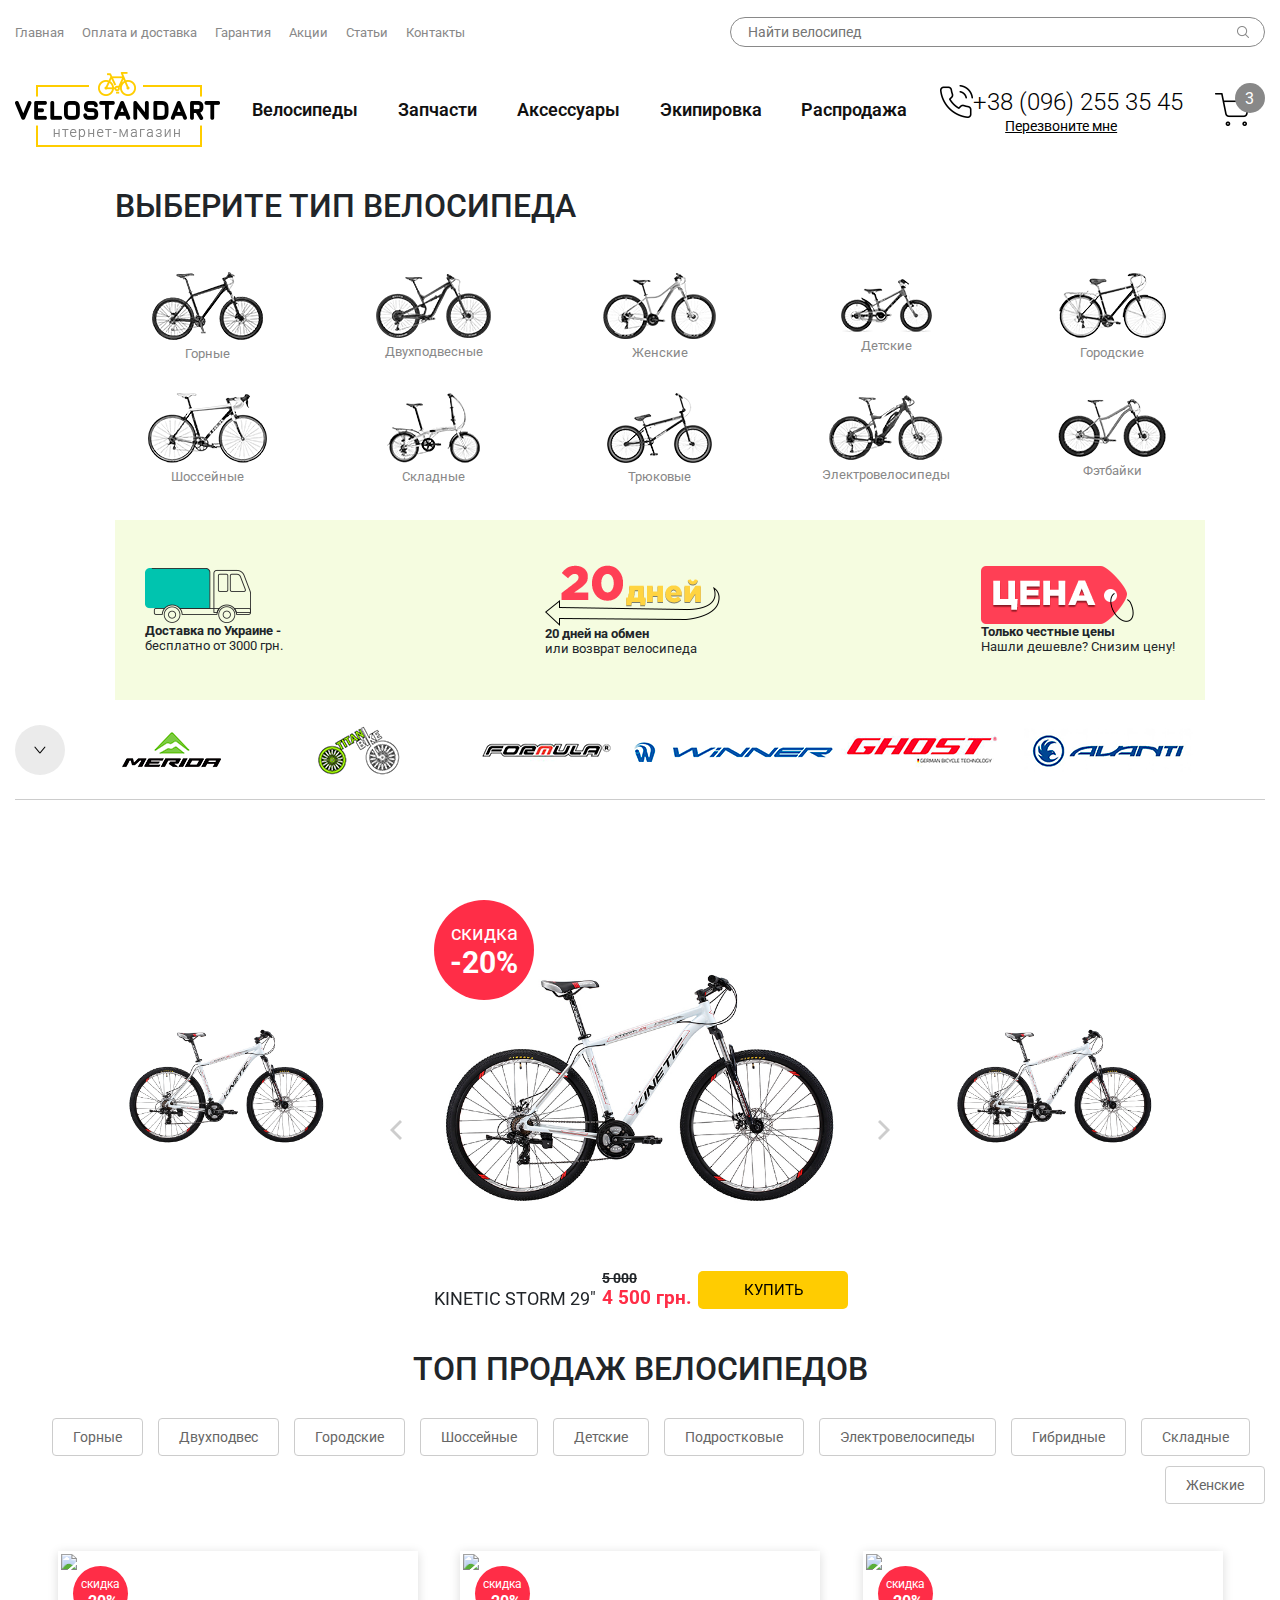
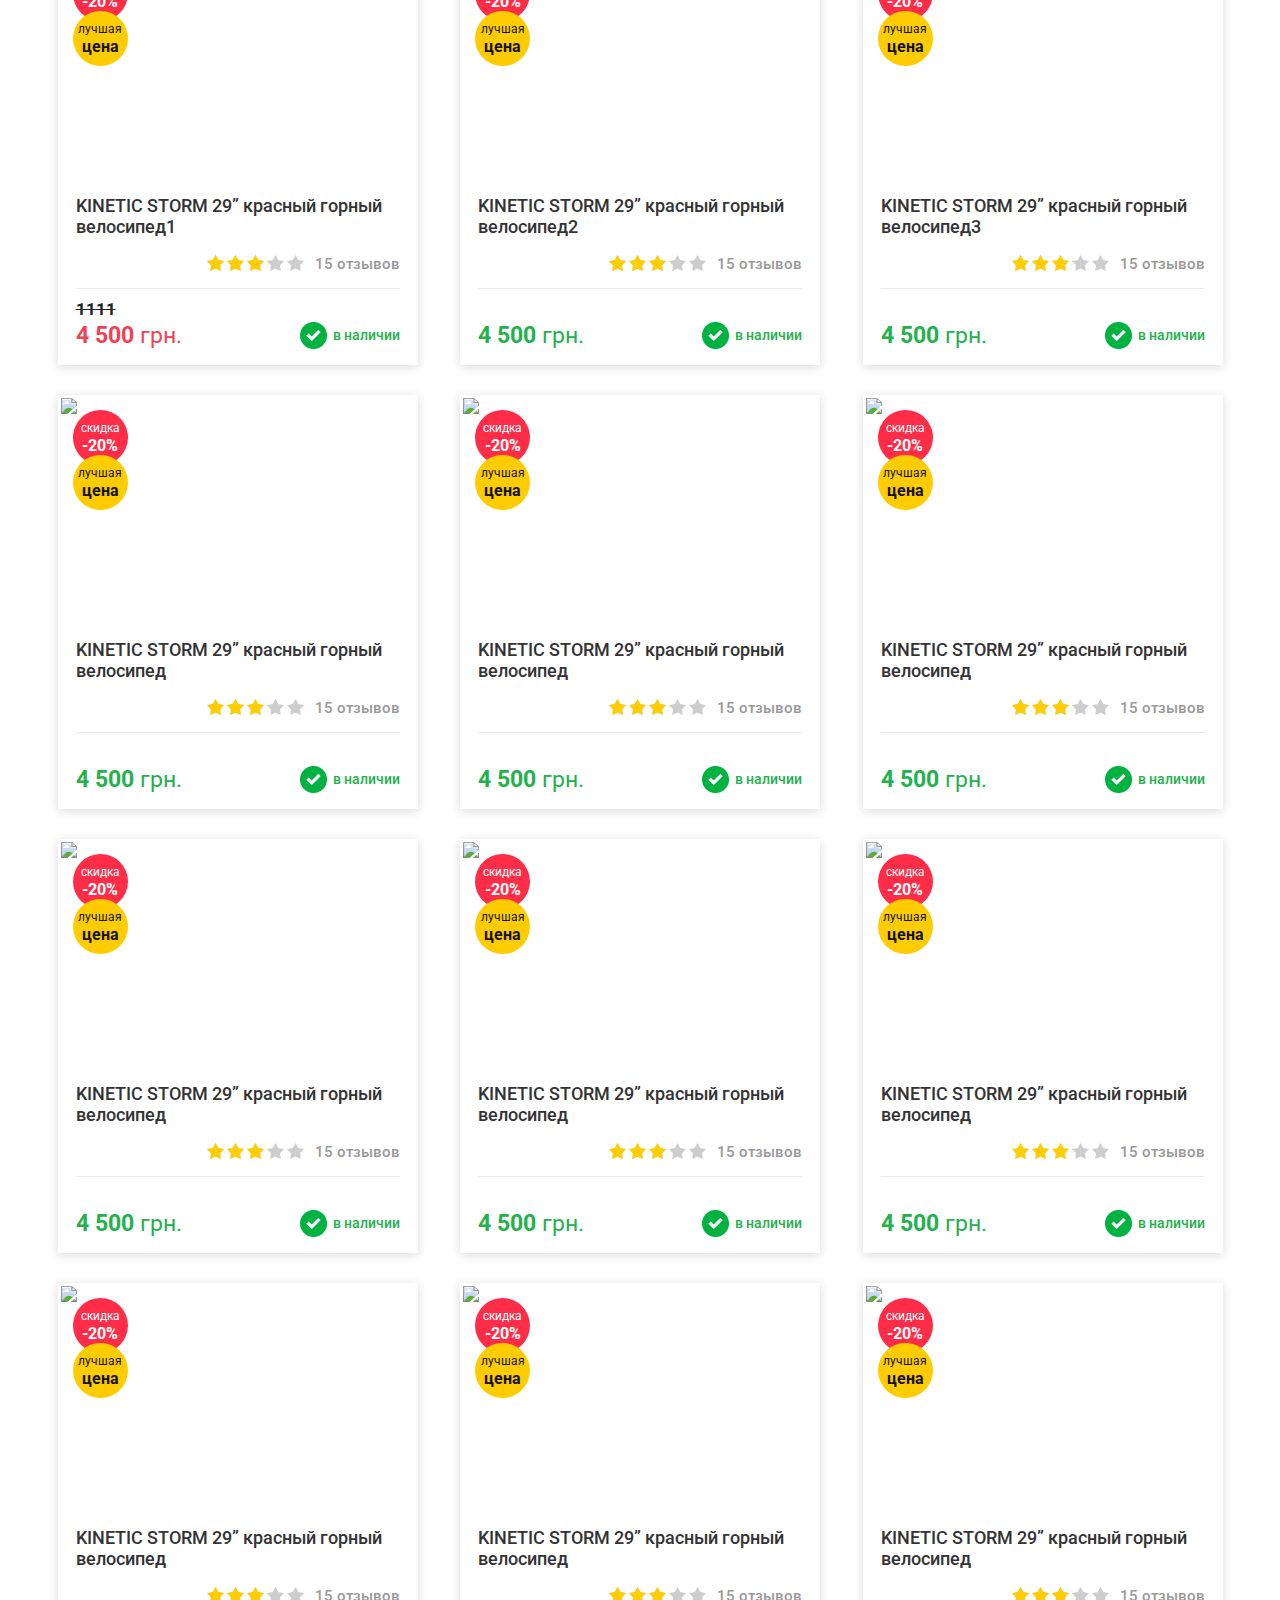
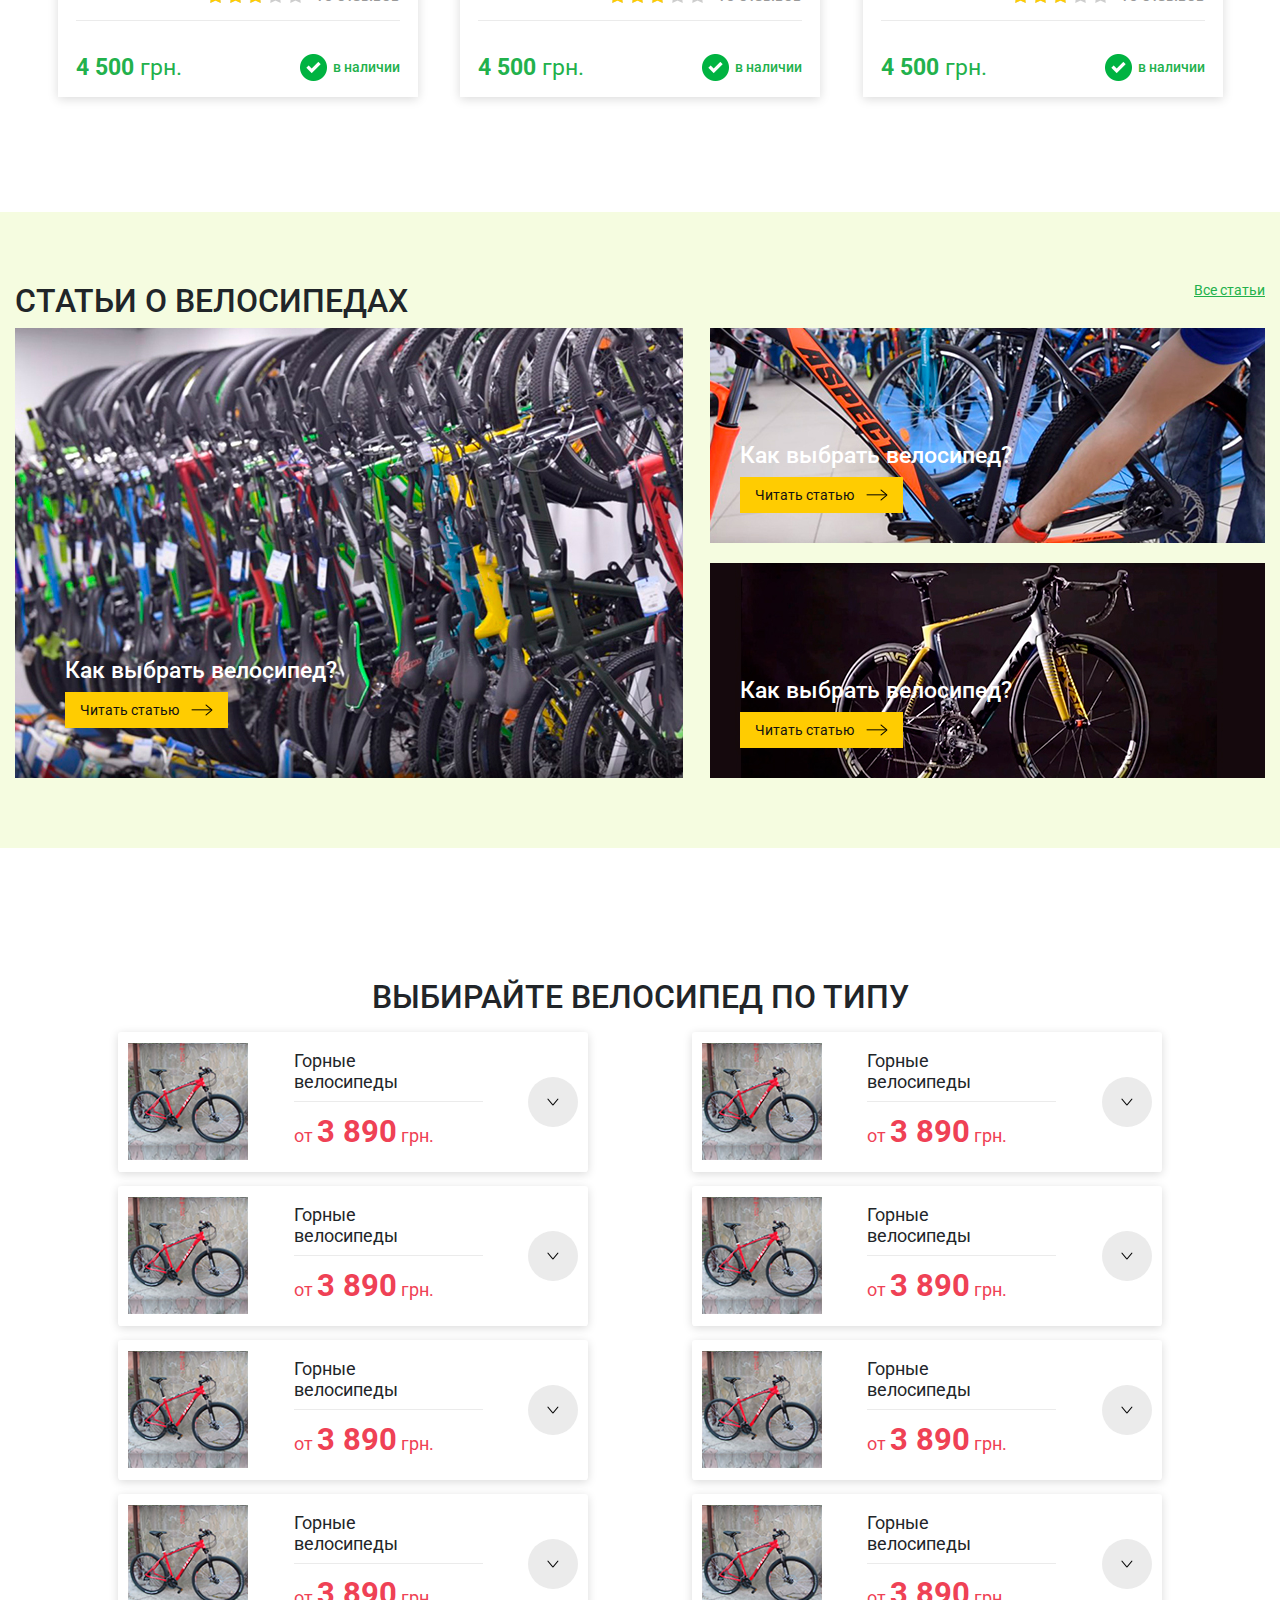
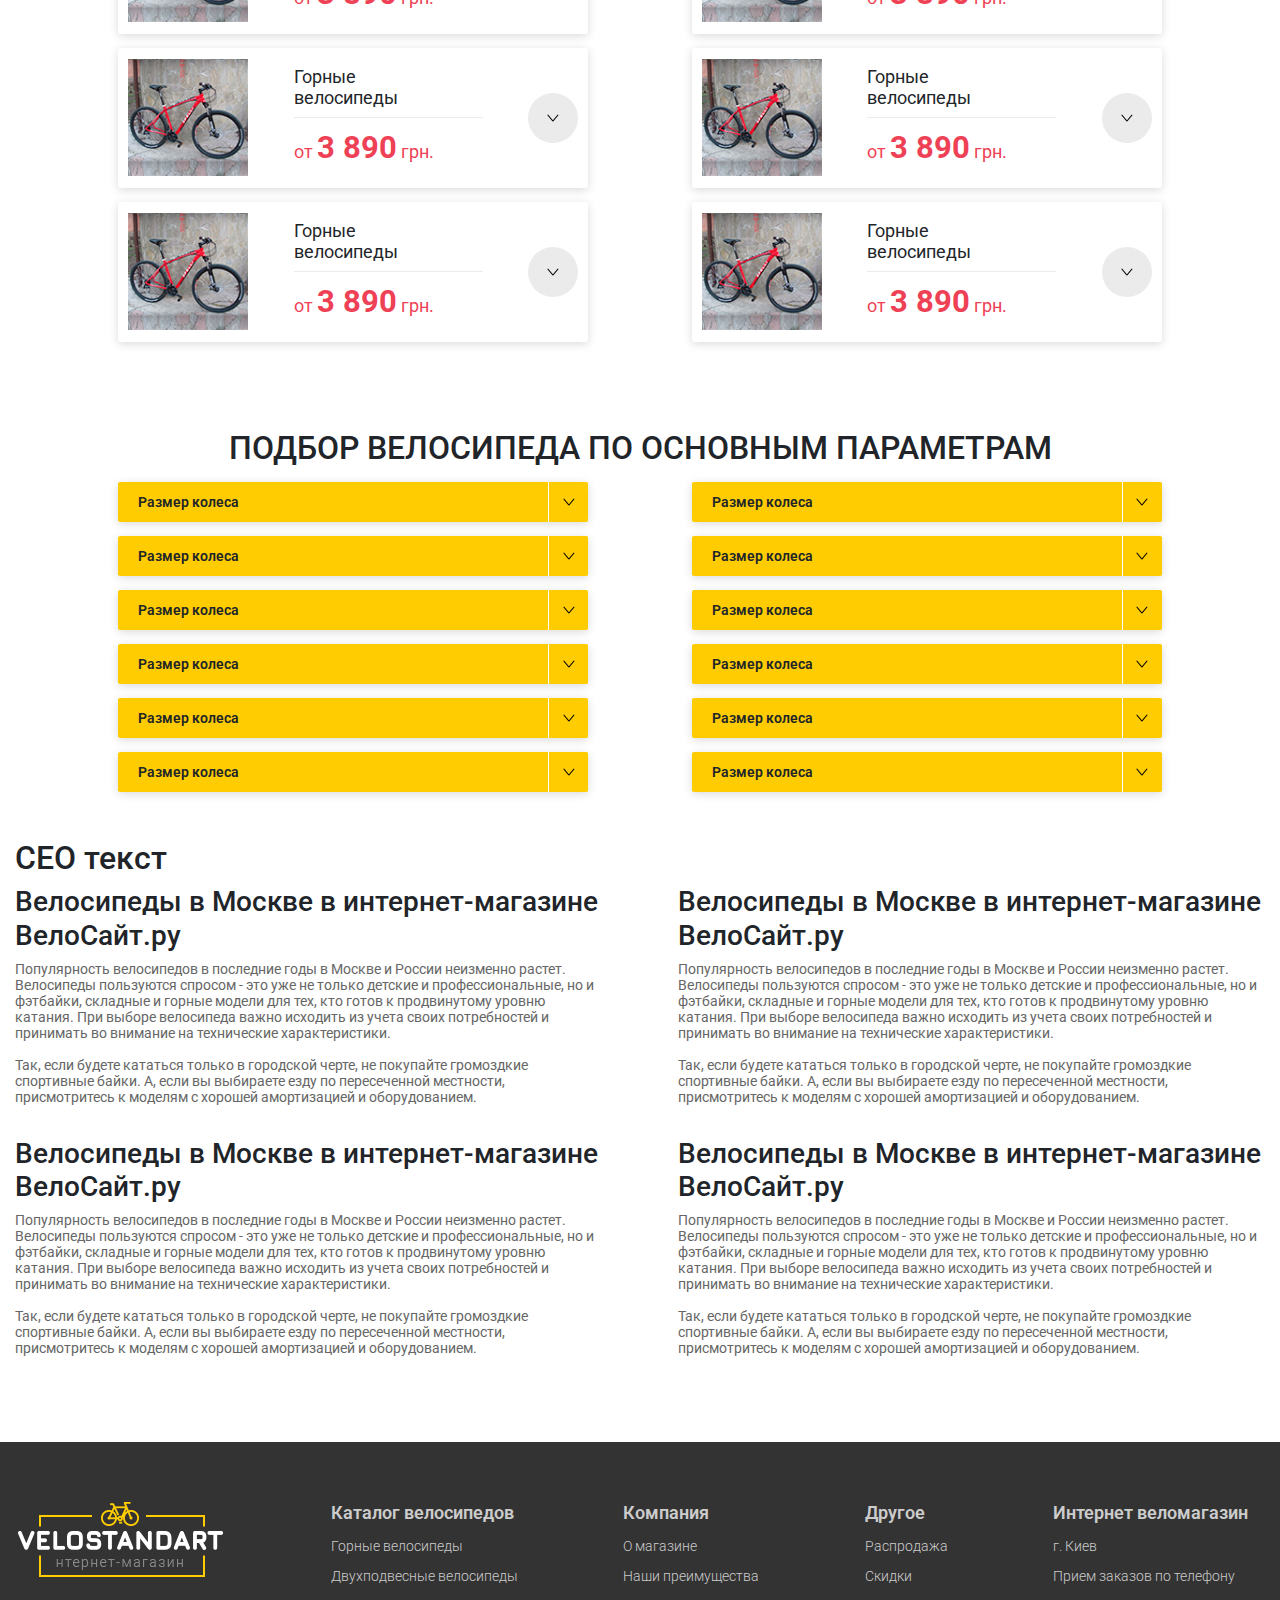
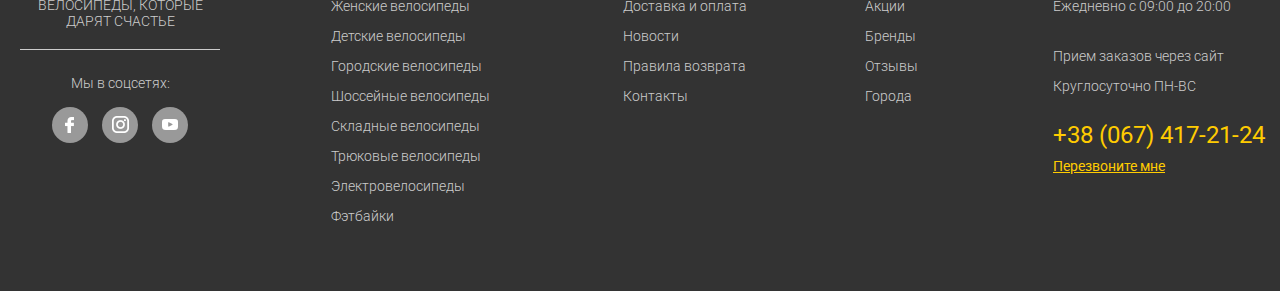
==== index.html @ 81bcb471 "initial commit" ====
<!DOCTYPE html>
<!--[if lt IE 7]>      <html class="no-js lt-ie9 lt-ie8 lt-ie7"> <![endif]-->
<!--[if IE 7]>         <html class="no-js lt-ie9 lt-ie8"> <![endif]-->
<!--[if IE 8]>         <html class="no-js lt-ie9"> <![endif]-->
<!--[if gt IE 8]><!-->
<html class="no-js">
<!--<![endif]-->

<head>
    <meta charset="utf-8">
    <meta http-equiv="X-UA-Compatible" content="IE=edge">
    <title></title>
    <meta name="description" content="">
    <meta name="viewport" content="width=device-width, initial-scale=1">

    <link rel="stylesheet" href="css/normalize.css">
    <link rel="stylesheet" href="css/slick.css">
    <link rel="stylesheet" href="css/bootstrap.css">
    <link rel="stylesheet" href="css/magnific-popup.css">
    <link rel="stylesheet" href="css/style.css">
    

</head>

<body>
    <!--[if lt IE 7]>
            <p class="browsehappy">You are using an <strong>outdated</strong> browser. Please <a href="#">upgrade your browser</a> to improve your experience.</p>
        <![endif]-->
    <header>
        <div class="container">
            <section class="top-header flex">
                <nav id="topNavigation">
                    <ul class="c-ul flex">
                        <li><a href="#">Главная</a></li>
                        <li><a href="#">Оплата и доставка</a></li>
                        <li><a href="#">Гарантия</a></li>
                        <li><a href="#">Акции</a></li>
                        <li><a href="#">Статьи</a></li>
                        <li><a href="#">Контакты</a></li>
                    </ul>
                </nav>
                <article class="search">
                    <form>
                        <label class="search-wrapper">
                            <input type="text" placeholder="Найти велосипед">
                            <input type="submit">
                        </label>
                    </form>
                </article>
            </section>
            <section class="main-header flex">
                <figure class="logo">
                    <a href="#"><img class="logo-image" src="img/logo.png"></a>
                </figure>
                <nav class="menu">
                    <ul class="c-ul flex">
                        <li class="sub-menu"><a href="#">Велосипеды</a>
                            <section class="choose-type-wrapper flex">
                                <div class="choose-item">
                                    <figure>
                                        <a href=""><img src="img/items/img1.png"></a>
    
                                    </figure>
                                    <figcaption><a href="">Горные</a></figcaption>
                                </div>
                                <div class="choose-item">
                                    <figure>
                                        <a href=""><img src="img/items/img2.png"></a>
                                    </figure>
                                    <figcaption><a href="">Двухподвесные</a></figcaption>
                                </div>
                                <div class="choose-item">
                                    <figure>
                                        <a href=""><img src="img/items/img3.png">
                                    </a></figure><a href="">
                                    </a><figcaption><a href=""></a><a href="">Женские</a></figcaption>
                                </div>
                                <div class="choose-item">
                                    <figure>
                                        <a href=""><img src="img/items/img4.png"></a>
                                    </figure>
                                    <figcaption><a href="">Детские</a></figcaption>
                                </div>
                                <div class="choose-item">
                                    <figure>
                                        <a href=""><img src="img/items/img5.png"></a>
                                    </figure>
                                    <figcaption><a href="">Городские</a></figcaption>
                                </div>
                                <div class="choose-item">
                                    <figure>
                                        <a href=""><img src="img/items/img6.png"></a>
                                    </figure>
                                    <figcaption><a href="">Шоссейные</a></figcaption>
                                </div>
                                <div class="choose-item">
                                    <figure>
                                        <a href=""><img src="img/items/img7.png"></a>
                                    </figure>
                                    <figcaption><a href="">Складные</a></figcaption>
                                </div>
                                <div class="choose-item">
                                    <figure>
                                        <a href=""><img src="img/items/img8.png"></a>
                                    </figure>
                                    <figcaption><a href="">Трюковые</a></figcaption>
                                </div>
                                <div class="choose-item">
                                    <figure>
                                        <a href=""><img src="img/items/img9.png"></a>
                                    </figure>
                                    <figcaption><a href="">Электровелосипеды</a></figcaption>
                                </div>
                                <div class="choose-item">
                                    <figure>
                                        <a href=""><img src="img/items/img10.png"></a>
                                    </figure>
                                    <figcaption><a href="">Фэтбайки</a></figcaption>
                                </div>
                            </section>
                        </li>
                        <li><a href="#">Запчасти</a></li>
                        <li><a href="#">Аксессуары</a></li>
                        <li><a href="#">Экипировка</a></li>
                        <li><a href="#">Распродажа</a></li>
                    </ul>
                </nav>
                <article class="phone">
                    <figure class="phone-icon flex">
                        <img src="img/phone.png">
                        <p>+38 (096) 255 35 45</p>
                    </figure>

                    <p><a href="#callback" class="open-popup-link">Перезвоните мне</a></p>
                </article>
                <article class="busket">
                    <figure class="basket-link">
                        <img src="img/busket.png">
                    </figure>
                    <figcaption class="basket-counter">3</figcaption>
                </article>
            </section>
        </div>
    </header>
    <main>
        <div class="container">
            <section class="velo-type flex">
                <figure><img class="main-img" src="img/mainImage.png"></figure>
                <article>
                    <section class="choose-type">
                        <h2>Выберите тип велосипеда</h2>
                        <section class="choose-type-wrapper flex">
                            <div class="choose-item">
                                <figure>
                                    <a href=""><img src="img/items/img1.png"></a>
                                </figure>
                                <figcaption><a href="">Горные</a></figcaption>
                            </div>
                            <div class="choose-item">
                                <figure>
                                    <a href=""><img src="img/items/img2.png"></a>
                                </figure>
                                <figcaption><a href="">Двухподвесные</a></figcaption>
                            </div>
                            <div class="choose-item">
                                <figure>
                                    <a href=""><img src="img/items/img3.png">
                                </figure>
                                <figcaption><a href="">Женские</a></figcaption>
                            </div>
                            <div class="choose-item">
                                <figure>
                                    <a href=""><img src="img/items/img4.png"></a>
                                </figure>
                                <figcaption><a href="">Детские</a></figcaption>
                            </div>
                            <div class="choose-item">
                                <figure>
                                    <a href=""><img src="img/items/img5.png"></a>
                                </figure>
                                <figcaption><a href="">Городские</a></figcaption>
                            </div>
                            <div class="choose-item">
                                <figure>
                                    <a href=""><img src="img/items/img6.png"></a>
                                </figure>
                                <figcaption><a href="">Шоссейные</a></figcaption>
                            </div>
                            <div class="choose-item">
                                <figure>
                                    <a href=""><img src="img/items/img7.png"></a>
                                </figure>
                                <figcaption><a href="">Складные</a></figcaption>
                            </div>
                            <div class="choose-item">
                                <figure>
                                    <a href=""><img src="img/items/img8.png"></a>
                                </figure>
                                <figcaption><a href="">Трюковые</a></figcaption>
                            </div>
                            <div class="choose-item">
                                <figure>
                                    <a href=""><img src="img/items/img9.png"></a>
                                </figure>
                                <figcaption><a href="">Электровелосипеды</a></figcaption>
                            </div>
                            <div class="choose-item">
                                <figure>
                                    <a href=""><img src="img/items/img10.png"></a>
                                </figure>
                                <figcaption><a href="">Фэтбайки</a></figcaption>
                            </div>
                        </section>
                    </section>
                    <section class="delivery flex">
                        <article class="delivery-item">
                            <figure><img src="img/delivery/delivery1.png"></figure>
                            <figcaption>
                                <p><b>Доставка по Украине -</b></p>
                                <p>бесплатно от 3000 грн.</p>
                            </figcaption>
                        </article>
                        <article class="delivery-item">
                            <figure><img src="img/delivery/delivery2.png"></figure>
                            <figcaption>
                                <p><b>20 дней на обмен</b></p>
                                <p>или возврат велосипеда</p>
                            </figcaption>
                        </article>
                        <article class="delivery-item">
                            <figure><img src="img/delivery/delivery3.png"></figure>
                            <figcaption>
                                <p><b>Только честные цены
                                    </b></p>
                                <p>Нашли дешевле? Снизим цену!</p>
                            </figcaption>
                        </article>
                    </section>
                </article>
            </section>
            <section class="brands flex">
                <button class="open-brand" id="openBrand"><img src="img/buttonArrow.png"></button>
                <figure><img src="img/brands/brand1.png"></figure>
                <figure><img src="img/brands/brand2.png"></figure>
                <figure><img src="img/brands/brand3.png"></figure>
                <figure><img src="img/brands/brand4.png"></figure>
                <figure><img src="img/brands/brand5.png"></figure>
                <figure><img src="img/brands/brand6.png"></figure>
                <figure><img src="img/brands/brand7.png"></figure>
                <figure><img src="img/brands/brand8.png"></figure>
                <figure><img src="img/brands/brand9.png"></figure>
                <figure><img src="img/brands/brand10.png"></figure>
            </section>
            <section class="carousel">
                <div id="carousel">
                    <div class="item">
                        <figure>
                            <img src="img/goods/good1.jpg">
                            <figcaption class="sale flex">
                                <p class="flex">скидка<br><b>-20%</b></p>
                            </figcaption>
                        </figure>
                        <artcile class="carousel-goods-description flex">
                            <section class="carousel-goods-name">
                                KINETIC STORM 29"
                            </section>
                            <section class="carousel-goods-price">
                                <p class="old"><b>5 000</b></p>
                                <p class="new"><b>4 500 грн.</b></p>
                                <p class="actual"></p>
                            </section>
                            <a href="" class="carousel-buy-button flex">
                                Купить
                            </a>
                        </artcile>
                    </div>
                    <div class="item">
                        <figure>
                            <img src="img/goods/good1.jpg">
                            <figcaption class="sale flex">
                                <p class="flex">скидка<br><b>-20%</b></p>
                            </figcaption>
                        </figure>
                        <artcile class="carousel-goods-description flex">
                            <section class="carousel-goods-name">
                                KINETIC STORM 29"
                            </section>
                            <section class="carousel-goods-price">
                                <p class="old"><b>5 000</b></p>
                                <p class="new"><b>4 500 грн.</b></p>
                                <p class="actual"></p>
                            </section>
                            <a href="" class="carousel-buy-button flex">
                                Купить
                            </a>
                        </artcile>
                    </div>
                    <div class="item">
                        <figure>
                            <img src="img/goods/good1.jpg">
                            <figcaption class="sale flex">
                                <p class="flex">скидка<br><b>-20%</b></p>
                            </figcaption>
                        </figure>
                        <artcile class="carousel-goods-description flex">
                            <section class="carousel-goods-name">
                                KINETIC STORM 29"
                            </section>
                            <section class="carousel-goods-price">
                                <p class="old"><b>5 000</b></p>
                                <p class="new"><b>4 500 грн.</b></p>
                                <p class="actual"></p>
                            </section>
                            <a href="" class="carousel-buy-button flex">
                                Купить
                            </a>
                        </artcile>
                    </div>
                    <div class="item">
                        <figure>
                            <img src="img/goods/good1.jpg">
                            <figcaption class="sale flex">
                                <p class="flex">скидка<br><b>-20%</b></p>
                            </figcaption>
                        </figure>
                        <artcile class="carousel-goods-description flex">
                            <section class="carousel-goods-name">
                                KINETIC STORM 29"
                            </section>
                            <section class="carousel-goods-price">
                                <p class="old"><b>5 000</b></p>
                                <p class="new"><b>4 500 грн.</b></p>
                                <p class="actual"></p>
                            </section>
                            <a href="" class="carousel-buy-button flex">
                                Купить
                            </a>
                        </artcile>
                    </div>
                </div>
            </section>
            <section class="catalog">
                <h2 class="headline">Топ продаж велосипедов</h2>
                <section class="tags">
                    <a href="" class="tag">Горные</a>
                    <a href="" class="tag">Двухподвес</a>
                    <a href="" class="tag">Городские</a>
                    <a href="" class="tag">Шоссейные</a>
                    <a href="" class="tag">Детские</a>
                    <a href="" class="tag">Подростковые</a>
                    <a href="" class="tag">Электровелосипеды</a>
                    <a href="" class="tag">Гибридные</a>
                    <a href="" class="tag">Складные </a>
                    <a href="" class="tag">Женские</a>
                </section>
                <section class="catalog slide-catalog">
                    <div class="item_element">
                        <div class="catalog-elem">
                            <figure>
                                <a href=""> <img src="img/goods/catalog-item.jpg"></a>
                                <section class="sales-section">
                                    <figcaption class="sale flex">
                                        <p class="flex">скидка<br><b>-20%</b></p>
                                    </figcaption>
                                    <figcaption class="sale best-price flex">
                                        <p class="flex">лучшая
                                            <br><b>цена</b></p>
                                    </figcaption>
                                </section>
                            </figure>
                            <div class="elem-text">
                                <div class="name">
                                    <div>KINETIC STORM 29” красный
                                        горный велосипед1</b></div>
                                </div>
                                <article class="reviews flex">
                                    <section class="rates">
                                        <section class="stars" style="width:63%"></section>
                                    </section>
                                    <section class="review">15 отзывов</section>
                                </article>
                                <artcile class="prices flex">
                                    <section class="price">
                                        <section class="old">1111</section>
                                        <section class="new"><b>4 500</b> грн.</section>
                                    </section>
                                    <section class="condition flex"><img src="img/yes.png">в наличии</section>
                                </artcile>
                                <section class="buy-button-container"> <a href="#buyPopup" class="buy-button">Купить</a>
                                </section>
                                <div class="elem-dis">
                                    <div class="elem-row">
                                        <p><b>Размер колеса</b></p>
                                        <p> 29”</p>
                                    </div>
                                    <div class="elem-row">
                                        <p><b>Материал рамы</b></p>
                                        <p> Алюминий</p>
                                    </div>
                                    <div class="elem-row">
                                        <p><b>Бренд</b></p>
                                        <p> Ghost</p>
                                    </div>
                                </div>
                            </div>
                        </div>
                    </div>
                    <div class="item_element">
                        <div class="catalog-elem">
                            <figure>
                                <a href=""> <img src="img/goods/catalog-item.jpg"></a>
                                <section class="sales-section">
                                    <figcaption class="sale flex">
                                        <p class="flex">скидка<br><b>-20%</b></p>
                                    </figcaption>
                                    <figcaption class="sale best-price flex">
                                        <p class="flex">лучшая
                                            <br><b>цена</b></p>
                                    </figcaption>
                                </section>
                            </figure>
                            <div class="elem-text">
                                <div class="name">
                                    <div>KINETIC STORM 29” красный
                                        горный велосипед2</b></div>
                                </div>
                                <article class="reviews flex">
                                    <section class="rates">
                                        <section class="stars" style="width:63%"></section>
                                    </section>
                                    <section class="review">15 отзывов</section>
                                </article>
                                <artcile class="prices flex">
                                    <section class="price">
                                        <section class="actual"><b>4 500</b> грн.</section>
                                    </section>
                                    <section class="condition flex"><img src="img/yes.png">в наличии</section>
                                </artcile>
                                <section class="buy-button-container"> <a href="#buyPopup" class="buy-button">Купить</a>
                                </section>
                                <div class="elem-dis">
                                    <div class="elem-row">
                                        <p><b>Размер колеса</b></p>
                                        <p> 29”</p>
                                    </div>
                                    <div class="elem-row">
                                        <p><b>Материал рамы</b></p>
                                        <p> Алюминий</p>
                                    </div>
                                    <div class="elem-row">
                                        <p><b>Бренд</b></p>
                                        <p> Ghost</p>
                                    </div>
                                </div>
                            </div>
                        </div>
                    </div>
                    <div class="item_element">
                        <div class="catalog-elem">
                            <figure>
                                <a href=""> <img src="img/goods/catalog-item.jpg"></a>
                                <section class="sales-section">
                                    <figcaption class="sale flex">
                                        <p class="flex">скидка<br><b>-20%</b></p>
                                    </figcaption>
                                    <figcaption class="sale best-price flex">
                                        <p class="flex">лучшая
                                            <br><b>цена</b></p>
                                    </figcaption>
                                </section>
                            </figure>
                            <div class="elem-text">
                                <div class="name">
                                    <div>KINETIC STORM 29” красный
                                        горный велосипед3</b></div>
                                </div>
                                <article class="reviews flex">
                                    <section class="rates">
                                        <section class="stars" style="width:63%"></section>
                                    </section>
                                    <section class="review">15 отзывов</section>
                                </article>
                                <artcile class="prices flex">
                                    <section class="price">
                                        <section class="actual"><b>4 500</b> грн.</section>
                                    </section>
                                    <section class="condition flex"><img src="img/yes.png">в наличии</section>
                                </artcile>
                                <section class="buy-button-container"> <a href="#buyPopup" class="buy-button">Купить</a>
                                </section>
                                <div class="elem-dis">
                                    <div class="elem-row">
                                        <p><b>Размер колеса</b></p>
                                        <p> 29”</p>
                                    </div>
                                    <div class="elem-row">
                                        <p><b>Материал рамы</b></p>
                                        <p> Алюминий</p>
                                    </div>
                                    <div class="elem-row">
                                        <p><b>Бренд</b></p>
                                        <p> Ghost</p>
                                    </div>
                                </div>
                            </div>
                        </div>
                    </div>
                    <div class="item_element">
                        <div class="catalog-elem">
                            <figure>
                                <a href=""> <img src="img/goods/catalog-item.jpg"></a>
                                <section class="sales-section">
                                    <figcaption class="sale flex">
                                        <p class="flex">скидка<br><b>-20%</b></p>
                                    </figcaption>
                                    <figcaption class="sale best-price flex">
                                        <p class="flex">лучшая
                                            <br><b>цена</b></p>
                                    </figcaption>
                                </section>
                            </figure>
                            <div class="elem-text">
                                <div class="name">
                                    <div>KINETIC STORM 29” красный
                                        горный велосипед</b></div>
                                </div>
                                <article class="reviews flex">
                                    <section class="rates">
                                        <section class="stars" style="width:63%"></section>
                                    </section>
                                    <section class="review">15 отзывов</section>
                                </article>
                                <artcile class="prices flex">
                                    <section class="price">
                                        <section class="actual"><b>4 500</b> грн.</section>
                                    </section>
                                    <section class="condition flex"><img src="img/yes.png">в наличии</section>
                                </artcile>
                                <section class="buy-button-container"> <a href="#buyPopup" class="buy-button">Купить</a>
                                </section>
                                <div class="elem-dis">
                                    <div class="elem-row">
                                        <p><b>Размер колеса</b></p>
                                        <p> 29”</p>
                                    </div>
                                    <div class="elem-row">
                                        <p><b>Материал рамы</b></p>
                                        <p> Алюминий</p>
                                    </div>
                                    <div class="elem-row">
                                        <p><b>Бренд</b></p>
                                        <p> Ghost</p>
                                    </div>
                                </div>
                            </div>
                        </div>
                    </div>
                    <div class="item_element">
                        <div class="catalog-elem">
                            <figure>
                                <a href=""> <img src="img/goods/catalog-item.jpg"></a>
                                <section class="sales-section">
                                    <figcaption class="sale flex">
                                        <p class="flex">скидка<br><b>-20%</b></p>
                                    </figcaption>
                                    <figcaption class="sale best-price flex">
                                        <p class="flex">лучшая
                                            <br><b>цена</b></p>
                                    </figcaption>
                                </section>
                            </figure>
                            <div class="elem-text">
                                <div class="name">
                                    <div>KINETIC STORM 29” красный
                                        горный велосипед</b></div>
                                </div>
                                <article class="reviews flex">
                                    <section class="rates">
                                        <section class="stars" style="width:63%"></section>
                                    </section>
                                    <section class="review">15 отзывов</section>
                                </article>
                                <artcile class="prices flex">
                                    <section class="price">
                                        <section class="actual"><b>4 500</b> грн.</section>
                                    </section>
                                    <section class="condition flex"><img src="img/yes.png">в наличии</section>
                                </artcile>
                                <section class="buy-button-container"> <a href="#buyPopup" class="buy-button">Купить</a>
                                </section>
                                <div class="elem-dis">
                                    <div class="elem-row">
                                        <p><b>Размер колеса</b></p>
                                        <p> 29”</p>
                                    </div>
                                    <div class="elem-row">
                                        <p><b>Материал рамы</b></p>
                                        <p> Алюминий</p>
                                    </div>
                                    <div class="elem-row">
                                        <p><b>Бренд</b></p>
                                        <p> Ghost</p>
                                    </div>
                                </div>
                            </div>
                        </div>
                    </div>
                    <div class="item_element">
                        <div class="catalog-elem">
                            <figure>
                                <a href=""> <img src="img/goods/catalog-item.jpg"></a>
                                <section class="sales-section">
                                    <figcaption class="sale flex">
                                        <p class="flex">скидка<br><b>-20%</b></p>
                                    </figcaption>
                                    <figcaption class="sale best-price flex">
                                        <p class="flex">лучшая
                                            <br><b>цена</b></p>
                                    </figcaption>
                                </section>
                            </figure>
                            <div class="elem-text">
                                <div class="name">
                                    <div>KINETIC STORM 29” красный
                                        горный велосипед</b></div>
                                </div>
                                <article class="reviews flex">
                                    <section class="rates">
                                        <section class="stars" style="width:63%"></section>
                                    </section>
                                    <section class="review">15 отзывов</section>
                                </article>
                                <artcile class="prices flex">
                                    <section class="price">
                                        <section class="actual"><b>4 500</b> грн.</section>
                                    </section>
                                    <section class="condition flex"><img src="img/yes.png">в наличии</section>
                                </artcile>
                                <section class="buy-button-container"> <a href="#buyPopup" class="buy-button">Купить</a>
                                </section>
                                <div class="elem-dis">
                                    <div class="elem-row">
                                        <p><b>Размер колеса</b></p>
                                        <p> 29”</p>
                                    </div>
                                    <div class="elem-row">
                                        <p><b>Материал рамы</b></p>
                                        <p> Алюминий</p>
                                    </div>
                                    <div class="elem-row">
                                        <p><b>Бренд</b></p>
                                        <p> Ghost</p>
                                    </div>
                                </div>
                            </div>
                        </div>
                    </div>
                    <div class="item_element">
                        <div class="catalog-elem">
                            <figure>
                                <a href=""> <img src="img/goods/catalog-item.jpg"></a>
                                <section class="sales-section">
                                    <figcaption class="sale flex">
                                        <p class="flex">скидка<br><b>-20%</b></p>
                                    </figcaption>
                                    <figcaption class="sale best-price flex">
                                        <p class="flex">лучшая
                                            <br><b>цена</b></p>
                                    </figcaption>
                                </section>
                            </figure>
                            <div class="elem-text">
                                <div class="name">
                                    <div>KINETIC STORM 29” красный
                                        горный велосипед</b></div>
                                </div>
                                <article class="reviews flex">
                                    <section class="rates">
                                        <section class="stars" style="width:63%"></section>
                                    </section>
                                    <section class="review">15 отзывов</section>
                                </article>
                                <artcile class="prices flex">
                                    <section class="price">
                                        <section class="actual"><b>4 500</b> грн.</section>
                                    </section>
                                    <section class="condition flex"><img src="img/yes.png">в наличии</section>
                                </artcile>
                                <section class="buy-button-container"> <a href="#buyPopup" class="buy-button">Купить</a>
                                </section>
                                <div class="elem-dis">
                                    <div class="elem-row">
                                        <p><b>Размер колеса</b></p>
                                        <p> 29”</p>
                                    </div>
                                    <div class="elem-row">
                                        <p><b>Материал рамы</b></p>
                                        <p> Алюминий</p>
                                    </div>
                                    <div class="elem-row">
                                        <p><b>Бренд</b></p>
                                        <p> Ghost</p>
                                    </div>
                                </div>
                            </div>
                        </div>
                    </div>
                    <div class="item_element">
                        <div class="catalog-elem">
                            <figure>
                                <a href=""> <img src="img/goods/catalog-item.jpg"></a>
                                <section class="sales-section">
                                    <figcaption class="sale flex">
                                        <p class="flex">скидка<br><b>-20%</b></p>
                                    </figcaption>
                                    <figcaption class="sale best-price flex">
                                        <p class="flex">лучшая
                                            <br><b>цена</b></p>
                                    </figcaption>
                                </section>
                            </figure>
                            <div class="elem-text">
                                <div class="name">
                                    <div>KINETIC STORM 29” красный
                                        горный велосипед</b></div>
                                </div>
                                <article class="reviews flex">
                                    <section class="rates">
                                        <section class="stars" style="width:63%"></section>
                                    </section>
                                    <section class="review">15 отзывов</section>
                                </article>
                                <artcile class="prices flex">
                                    <section class="price">
                                        <section class="actual"><b>4 500</b> грн.</section>
                                    </section>
                                    <section class="condition flex"><img src="img/yes.png">в наличии</section>
                                </artcile>
                                <section class="buy-button-container"> <a href="#buyPopup" class="buy-button">Купить</a>
                                </section>
                                <div class="elem-dis">
                                    <div class="elem-row">
                                        <p><b>Размер колеса</b></p>
                                        <p> 29”</p>
                                    </div>
                                    <div class="elem-row">
                                        <p><b>Материал рамы</b></p>
                                        <p> Алюминий</p>
                                    </div>
                                    <div class="elem-row">
                                        <p><b>Бренд</b></p>
                                        <p> Ghost</p>
                                    </div>
                                </div>
                            </div>
                        </div>
                    </div>
                    <div class="item_element">
                        <div class="catalog-elem">
                            <figure>
                                <a href=""> <img src="img/goods/catalog-item.jpg"></a>
                                <section class="sales-section">
                                    <figcaption class="sale flex">
                                        <p class="flex">скидка<br><b>-20%</b></p>
                                    </figcaption>
                                    <figcaption class="sale best-price flex">
                                        <p class="flex">лучшая
                                            <br><b>цена</b></p>
                                    </figcaption>
                                </section>
                            </figure>
                            <div class="elem-text">
                                <div class="name">
                                    <div>KINETIC STORM 29” красный
                                        горный велосипед</b></div>
                                </div>
                                <article class="reviews flex">
                                    <section class="rates">
                                        <section class="stars" style="width:63%"></section>
                                    </section>
                                    <section class="review">15 отзывов</section>
                                </article>
                                <artcile class="prices flex">
                                    <section class="price">
                                        <section class="actual"><b>4 500</b> грн.</section>
                                    </section>
                                    <section class="condition flex"><img src="img/yes.png">в наличии</section>
                                </artcile>
                                <section class="buy-button-container"> <a href="#buyPopup" class="buy-button">Купить</a>
                                </section>
                                <div class="elem-dis">
                                    <div class="elem-row">
                                        <p><b>Размер колеса</b></p>
                                        <p> 29”</p>
                                    </div>
                                    <div class="elem-row">
                                        <p><b>Материал рамы</b></p>
                                        <p> Алюминий</p>
                                    </div>
                                    <div class="elem-row">
                                        <p><b>Бренд</b></p>
                                        <p> Ghost</p>
                                    </div>
                                </div>
                            </div>
                        </div>
                    </div>
                    <div class="item_element">
                        <div class="catalog-elem">
                            <figure>
                                <a href=""> <img src="img/goods/catalog-item.jpg"></a>
                                <section class="sales-section">
                                    <figcaption class="sale flex">
                                        <p class="flex">скидка<br><b>-20%</b></p>
                                    </figcaption>
                                    <figcaption class="sale best-price flex">
                                        <p class="flex">лучшая
                                            <br><b>цена</b></p>
                                    </figcaption>
                                </section>
                            </figure>
                            <div class="elem-text">
                                <div class="name">
                                    <div>KINETIC STORM 29” красный
                                        горный велосипед</b></div>
                                </div>
                                <article class="reviews flex">
                                    <section class="rates">
                                        <section class="stars" style="width:63%"></section>
                                    </section>
                                    <section class="review">15 отзывов</section>
                                </article>
                                <artcile class="prices flex">
                                    <section class="price">
                                        <section class="actual"><b>4 500</b> грн.</section>
                                    </section>
                                    <section class="condition flex"><img src="img/yes.png">в наличии</section>
                                </artcile>
                                <section class="buy-button-container"> <a href="#buyPopup" class="buy-button">Купить</a>
                                </section>
                                <div class="elem-dis">
                                    <div class="elem-row">
                                        <p><b>Размер колеса</b></p>
                                        <p> 29”</p>
                                    </div>
                                    <div class="elem-row">
                                        <p><b>Материал рамы</b></p>
                                        <p> Алюминий</p>
                                    </div>
                                    <div class="elem-row">
                                        <p><b>Бренд</b></p>
                                        <p> Ghost</p>
                                    </div>
                                </div>
                            </div>
                        </div>
                    </div>
                    <div class="item_element">
                        <div class="catalog-elem">
                            <figure>
                                <a href=""> <img src="img/goods/catalog-item.jpg"></a>
                                <section class="sales-section">
                                    <figcaption class="sale flex">
                                        <p class="flex">скидка<br><b>-20%</b></p>
                                    </figcaption>
                                    <figcaption class="sale best-price flex">
                                        <p class="flex">лучшая
                                            <br><b>цена</b></p>
                                    </figcaption>
                                </section>
                            </figure>
                            <div class="elem-text">
                                <div class="name">
                                    <div>KINETIC STORM 29” красный
                                        горный велосипед</b></div>
                                </div>
                                <article class="reviews flex">
                                    <section class="rates">
                                        <section class="stars" style="width:63%"></section>
                                    </section>
                                    <section class="review">15 отзывов</section>
                                </article>
                                <artcile class="prices flex">
                                    <section class="price">
                                        <section class="actual"><b>4 500</b> грн.</section>
                                    </section>
                                    <section class="condition flex"><img src="img/yes.png">в наличии</section>
                                </artcile>
                                <section class="buy-button-container"> <a href="#buyPopup" class="buy-button">Купить</a>
                                </section>
                                <div class="elem-dis">
                                    <div class="elem-row">
                                        <p><b>Размер колеса</b></p>
                                        <p> 29”</p>
                                    </div>
                                    <div class="elem-row">
                                        <p><b>Материал рамы</b></p>
                                        <p> Алюминий</p>
                                    </div>
                                    <div class="elem-row">
                                        <p><b>Бренд</b></p>
                                        <p> Ghost</p>
                                    </div>
                                </div>
                            </div>
                        </div>
                    </div>
                    <div class="item_element">
                        <div class="catalog-elem">
                            <figure>
                                <a href=""> <img src="img/goods/catalog-item.jpg"></a>
                                <section class="sales-section">
                                    <figcaption class="sale flex">
                                        <p class="flex">скидка<br><b>-20%</b></p>
                                    </figcaption>
                                    <figcaption class="sale best-price flex">
                                        <p class="flex">лучшая
                                            <br><b>цена</b></p>
                                    </figcaption>
                                </section>
                            </figure>
                            <div class="elem-text">
                                <div class="name">
                                    <div>KINETIC STORM 29” красный
                                        горный велосипед</b></div>
                                </div>
                                <article class="reviews flex">
                                    <section class="rates">
                                        <section class="stars" style="width:63%"></section>
                                    </section>
                                    <section class="review">15 отзывов</section>
                                </article>
                                <artcile class="prices flex">
                                    <section class="price">
                                        <section class="actual"><b>4 500</b> грн.</section>
                                    </section>
                                    <section class="condition flex"><img src="img/yes.png">в наличии</section>
                                </artcile>
                                <section class="buy-button-container"> <a href="#buyPopup" class="buy-button">Купить</a>
                                </section>
                                <div class="elem-dis">
                                    <div class="elem-row">
                                        <p><b>Размер колеса</b></p>
                                        <p> 29”</p>
                                    </div>
                                    <div class="elem-row">
                                        <p><b>Материал рамы</b></p>
                                        <p> Алюминий</p>
                                    </div>
                                    <div class="elem-row">
                                        <p><b>Бренд</b></p>
                                        <p> Ghost</p>
                                    </div>
                                </div>
                            </div>
                        </div>
                    </div>

                </section>
            </section>
        </div>
        <section class="articles-wrapper">
            <div class="container">
                <article class="articles">
                    <div class="flex double-headline">
                        <h2 class="headline">Статьи о велосипедах</h2>
                        <p class="more-link"><a href="">Все статьи</a></p>
                    </div>
                    <section class="articles-block">
                        <article class="single-article part-article flex">
                            <article class="article">
                                <figure><img src="img/articles1.jpg"></figure>
                                <figcaption>
                                    <h3>Как выбрать велосипед?</h3>
                                    <a href="#">Читать статью</a>
                                </figcaption>
                            </article>
                        </article>
                        <article class="double-article part-article flex">
                            <article class="article">
                                <figure><img src="img/articles2.jpg"></figure>
                                <figcaption>
                                    <h3>Как выбрать велосипед?</h3>
                                    <a href="#">Читать статью</a>
                                </figcaption>
                            </article>
                            <article class="article">
                                <figure><img src="img/articles3.jpg"></figure>
                                <figcaption>
                                    <h3>Как выбрать велосипед?</h3>
                                    <a href="#">Читать статью</a>
                                </figcaption>
                            </article>
                        </article>
                    </section>
                </article>
            </div>
        </section>
        <div class="container">
            <section class="catalog catalog-choose">
                <h2 class="headline">Выбирайте велосипед по типу</h2>
                <section class="slide-catalog type-choose-catalog">
                    <div class="item_element type-choose-catalog-element">
                        <div class="catalog-elem type-choose">
                            <section class="top-type-choose flex">
                                <figure>
                                    <img src="img/goods/smallGood.png">
                                </figure>
                                <figcaption class="type-choose-price">
                                    <div>
                                        <p>Горные велосипеды</p>
                                    </div>
                                    <div>
                                        <p>от <b>3 890</b> грн.</p>
                                    </div>
                                </figcaption>
                                <button></button>
                            </section>
                            <div class="elem-text">
                                <section>
                                    <a href="">белые</a> <a href="">для дачи</a>
                                    <a href="">желтые </a>
                                    <a href="">зеленые</a>
                                    <a href="">красные</a>
                                    <a href="">лучшие</a>
                                    <a href="">недорогие</a>
                                    <a href="">новинки</a>
                                    <a href="">с алюминиевой рамой</a>
                                    <a href="">экипировка для взрослых</a>
                                    <a href="">с багажником </a>
                                    <a href="">прогулочные велосипеды</a>
                                </section>
                            </div>
                        </div>
                    </div>
                    <div class="item_element type-choose-catalog-element">
                        <div class="catalog-elem type-choose">
                            <section class="top-type-choose flex">
                                <figure>
                                    <img src="img/goods/smallGood.png">
                                </figure>
                                <figcaption class="type-choose-price">
                                    <div>
                                        <p>Горные велосипеды</p>
                                    </div>
                                    <div>
                                        <p>от <b>3 890</b> грн.</p>
                                    </div>
                                </figcaption>
                                <button></button>
                            </section>
                            <div class="elem-text">
                                <section>
                                    <a href="">белые</a> <a href="">для дачи</a>
                                    <a href="">желтые </a>
                                    <a href="">зеленые</a>
                                    <a href="">красные</a>
                                    <a href="">лучшие</a>
                                    <a href="">недорогие</a>
                                    <a href="">новинки</a>
                                    <a href="">с алюминиевой рамой</a>
                                    <a href="">экипировка для взрослых</a>
                                    <a href="">с багажником </a>
                                    <a href="">прогулочные велосипеды</a>
                                </section>
                            </div>
                        </div>
                    </div>
                    <div class="item_element type-choose-catalog-element">
                        <div class="catalog-elem type-choose">
                            <section class="top-type-choose flex">
                                <figure>
                                    <img src="img/goods/smallGood.png">
                                </figure>
                                <figcaption class="type-choose-price">
                                    <div>
                                        <p>Горные велосипеды</p>
                                    </div>
                                    <div>
                                        <p>от <b>3 890</b> грн.</p>
                                    </div>
                                </figcaption>
                                <button></button>
                            </section>
                            <div class="elem-text">
                                <section>
                                    <a href="">белые</a> <a href="">для дачи</a>
                                    <a href="">желтые </a>
                                    <a href="">зеленые</a>
                                    <a href="">красные</a>
                                    <a href="">лучшие</a>
                                    <a href="">недорогие</a>
                                    <a href="">новинки</a>
                                    <a href="">с алюминиевой рамой</a>
                                    <a href="">экипировка для взрослых</a>
                                    <a href="">с багажником </a>
                                    <a href="">прогулочные велосипеды</a>
                                </section>
                            </div>
                        </div>
                    </div>
                    <div class="item_element type-choose-catalog-element">
                        <div class="catalog-elem type-choose">
                            <section class="top-type-choose flex">
                                <figure>
                                    <img src="img/goods/smallGood.png">
                                </figure>
                                <figcaption class="type-choose-price">
                                    <div>
                                        <p>Горные велосипеды</p>
                                    </div>
                                    <div>
                                        <p>от <b>3 890</b> грн.</p>
                                    </div>
                                </figcaption>
                                <button></button>
                            </section>
                            <div class="elem-text">
                                <section>
                                    <a href="">белые</a> <a href="">для дачи</a>
                                    <a href="">желтые </a>
                                    <a href="">зеленые</a>
                                    <a href="">красные</a>
                                    <a href="">лучшие</a>
                                    <a href="">недорогие</a>
                                    <a href="">новинки</a>
                                    <a href="">с алюминиевой рамой</a>
                                    <a href="">экипировка для взрослых</a>
                                    <a href="">с багажником </a>
                                    <a href="">прогулочные велосипеды</a>
                                </section>
                            </div>
                        </div>
                    </div>
                    <div class="item_element type-choose-catalog-element">
                        <div class="catalog-elem type-choose">
                            <section class="top-type-choose flex">
                                <figure>
                                    <img src="img/goods/smallGood.png">
                                </figure>
                                <figcaption class="type-choose-price">
                                    <div>
                                        <p>Горные велосипеды</p>
                                    </div>
                                    <div>
                                        <p>от <b>3 890</b> грн.</p>
                                    </div>
                                </figcaption>
                                <button></button>
                            </section>
                            <div class="elem-text">
                                <section>
                                    <a href="">белые</a> <a href="">для дачи</a>
                                    <a href="">желтые </a>
                                    <a href="">зеленые</a>
                                    <a href="">красные</a>
                                    <a href="">лучшие</a>
                                    <a href="">недорогие</a>
                                    <a href="">новинки</a>
                                    <a href="">с алюминиевой рамой</a>
                                    <a href="">экипировка для взрослых</a>
                                    <a href="">с багажником </a>
                                    <a href="">прогулочные велосипеды</a>
                                </section>
                            </div>
                        </div>
                    </div>
                    <div class="item_element type-choose-catalog-element">
                        <div class="catalog-elem type-choose">
                            <section class="top-type-choose flex">
                                <figure>
                                    <img src="img/goods/smallGood.png">
                                </figure>
                                <figcaption class="type-choose-price">
                                    <div>
                                        <p>Горные велосипеды</p>
                                    </div>
                                    <div>
                                        <p>от <b>3 890</b> грн.</p>
                                    </div>
                                </figcaption>
                                <button></button>
                            </section>
                            <div class="elem-text">
                                <section>
                                    <a href="">белые</a> <a href="">для дачи</a>
                                    <a href="">желтые </a>
                                    <a href="">зеленые</a>
                                    <a href="">красные</a>
                                    <a href="">лучшие</a>
                                    <a href="">недорогие</a>
                                    <a href="">новинки</a>
                                    <a href="">с алюминиевой рамой</a>
                                    <a href="">экипировка для взрослых</a>
                                    <a href="">с багажником </a>
                                    <a href="">прогулочные велосипеды</a>
                                </section>
                            </div>
                        </div>
                    </div>
                    <div class="item_element type-choose-catalog-element">
                        <div class="catalog-elem type-choose">
                            <section class="top-type-choose flex">
                                <figure>
                                    <img src="img/goods/smallGood.png">
                                </figure>
                                <figcaption class="type-choose-price">
                                    <div>
                                        <p>Горные велосипеды</p>
                                    </div>
                                    <div>
                                        <p>от <b>3 890</b> грн.</p>
                                    </div>
                                </figcaption>
                                <button></button>
                            </section>
                            <div class="elem-text">
                                <section>
                                    <a href="">белые</a> <a href="">для дачи</a>
                                    <a href="">желтые </a>
                                    <a href="">зеленые</a>
                                    <a href="">красные</a>
                                    <a href="">лучшие</a>
                                    <a href="">недорогие</a>
                                    <a href="">новинки</a>
                                    <a href="">с алюминиевой рамой</a>
                                    <a href="">экипировка для взрослых</a>
                                    <a href="">с багажником </a>
                                    <a href="">прогулочные велосипеды</a>
                                </section>
                            </div>
                        </div>
                    </div>
                    <div class="item_element type-choose-catalog-element">
                        <div class="catalog-elem type-choose">
                            <section class="top-type-choose flex">
                                <figure>
                                    <img src="img/goods/smallGood.png">
                                </figure>
                                <figcaption class="type-choose-price">
                                    <div>
                                        <p>Горные велосипеды</p>
                                    </div>
                                    <div>
                                        <p>от <b>3 890</b> грн.</p>
                                    </div>
                                </figcaption>
                                <button></button>
                            </section>
                            <div class="elem-text">
                                <section>
                                    <a href="">белые</a> <a href="">для дачи</a>
                                    <a href="">желтые </a>
                                    <a href="">зеленые</a>
                                    <a href="">красные</a>
                                    <a href="">лучшие</a>
                                    <a href="">недорогие</a>
                                    <a href="">новинки</a>
                                    <a href="">с алюминиевой рамой</a>
                                    <a href="">экипировка для взрослых</a>
                                    <a href="">с багажником </a>
                                    <a href="">прогулочные велосипеды</a>
                                </section>
                            </div>
                        </div>
                    </div>
                    <div class="item_element type-choose-catalog-element">
                        <div class="catalog-elem type-choose">
                            <section class="top-type-choose flex">
                                <figure>
                                    <img src="img/goods/smallGood.png">
                                </figure>
                                <figcaption class="type-choose-price">
                                    <div>
                                        <p>Горные велосипеды</p>
                                    </div>
                                    <div>
                                        <p>от <b>3 890</b> грн.</p>
                                    </div>
                                </figcaption>
                                <button></button>
                            </section>
                            <div class="elem-text">
                                <section>
                                    <a href="">белые</a> <a href="">для дачи</a>
                                    <a href="">желтые </a>
                                    <a href="">зеленые</a>
                                    <a href="">красные</a>
                                    <a href="">лучшие</a>
                                    <a href="">недорогие</a>
                                    <a href="">новинки</a>
                                    <a href="">с алюминиевой рамой</a>
                                    <a href="">экипировка для взрослых</a>
                                    <a href="">с багажником </a>
                                    <a href="">прогулочные велосипеды</a>
                                </section>
                            </div>
                        </div>
                    </div>
                    <div class="item_element type-choose-catalog-element">
                        <div class="catalog-elem type-choose">
                            <section class="top-type-choose flex">
                                <figure>
                                    <img src="img/goods/smallGood.png">
                                </figure>
                                <figcaption class="type-choose-price">
                                    <div>
                                        <p>Горные велосипеды</p>
                                    </div>
                                    <div>
                                        <p>от <b>3 890</b> грн.</p>
                                    </div>
                                </figcaption>
                                <button></button>
                            </section>
                            <div class="elem-text">
                                <section>
                                    <a href="">белые</a> <a href="">для дачи</a>
                                    <a href="">желтые </a>
                                    <a href="">зеленые</a>
                                    <a href="">красные</a>
                                    <a href="">лучшие</a>
                                    <a href="">недорогие</a>
                                    <a href="">новинки</a>
                                    <a href="">с алюминиевой рамой</a>
                                    <a href="">экипировка для взрослых</a>
                                    <a href="">с багажником </a>
                                    <a href="">прогулочные велосипеды</a>
                                </section>
                            </div>
                        </div>
                    </div>
                    <div class="item_element type-choose-catalog-element">
                        <div class="catalog-elem type-choose">
                            <section class="top-type-choose flex">
                                <figure>
                                    <img src="img/goods/smallGood.png">
                                </figure>
                                <figcaption class="type-choose-price">
                                    <div>
                                        <p>Горные велосипеды</p>
                                    </div>
                                    <div>
                                        <p>от <b>3 890</b> грн.</p>
                                    </div>
                                </figcaption>
                                <button></button>
                            </section>
                            <div class="elem-text">
                                <section>
                                    <a href="">белые</a> <a href="">для дачи</a>
                                    <a href="">желтые </a>
                                    <a href="">зеленые</a>
                                    <a href="">красные</a>
                                    <a href="">лучшие</a>
                                    <a href="">недорогие</a>
                                    <a href="">новинки</a>
                                    <a href="">с алюминиевой рамой</a>
                                    <a href="">экипировка для взрослых</a>
                                    <a href="">с багажником </a>
                                    <a href="">прогулочные велосипеды</a>
                                </section>
                            </div>
                        </div>
                    </div>
                    <div class="item_element type-choose-catalog-element">
                        <div class="catalog-elem type-choose">
                            <section class="top-type-choose flex">
                                <figure>
                                    <img src="img/goods/smallGood.png">
                                </figure>
                                <figcaption class="type-choose-price">
                                    <div>
                                        <p>Горные велосипеды</p>
                                    </div>
                                    <div>
                                        <p>от <b>3 890</b> грн.</p>
                                    </div>
                                </figcaption>
                                <button></button>
                            </section>
                            <div class="elem-text">
                                <section>
                                    <a href="">белые</a> <a href="">для дачи</a>
                                    <a href="">желтые </a>
                                    <a href="">зеленые</a>
                                    <a href="">красные</a>
                                    <a href="">лучшие</a>
                                    <a href="">недорогие</a>
                                    <a href="">новинки</a>
                                    <a href="">с алюминиевой рамой</a>
                                    <a href="">экипировка для взрослых</a>
                                    <a href="">с багажником </a>
                                    <a href="">прогулочные велосипеды</a>
                                </section>
                            </div>
                        </div>
                    </div>
                </section>
            </section>
            <section class="catalog catalog-property">
                <h2 class="headline">Подбор велосипеда по основным параметрам</h2>
                <section class="slide-catalog type-choose-catalog property-choose-catalog">
                    <div class="item_element type-choose-catalog-element property-choose-element">
                        <div class="catalog-elem type-choose property-choose">
                            <section class="top-property-choose flex">
                                <div>
                                    <p>Размер колеса</p>
                                </div>
                                <button></button>
                            </section>
                            <div class="elem-text">
                                <section>
                                    <a href="">белые</a> <a href="">для дачи</a>
                                    <a href="">желтые </a>
                                    <a href="">зеленые</a>
                                    <a href="">красные</a>
                                    <a href="">лучшие</a>
                                    <a href="">недорогие</a>
                                    <a href="">новинки</a>
                                    <a href="">с алюминиевой рамой</a>
                                    <a href="">экипировка для взрослых</a>
                                    <a href="">с багажником </a>
                                    <a href="">прогулочные велосипеды</a>
                                </section>
                            </div>
                        </div>
                    </div>
                    <div class="item_element type-choose-catalog-element property-choose-element">
                        <div class="catalog-elem type-choose property-choose">
                            <section class="top-property-choose flex">
                                <div>
                                    <p>Размер колеса</p>
                                </div>
                                <button></button>
                            </section>
                            <div class="elem-text">
                                <section>
                                    <a href="">белые</a> <a href="">для дачи</a>
                                    <a href="">желтые </a>
                                    <a href="">зеленые</a>
                                    <a href="">красные</a>
                                    <a href="">лучшие</a>
                                    <a href="">недорогие</a>
                                    <a href="">новинки</a>
                                    <a href="">с алюминиевой рамой</a>
                                    <a href="">экипировка для взрослых</a>
                                    <a href="">с багажником </a>
                                    <a href="">прогулочные велосипеды</a>
                                </section>
                            </div>
                        </div>
                    </div>
                    <div class="item_element type-choose-catalog-element property-choose-element">
                        <div class="catalog-elem type-choose property-choose">
                            <section class="top-property-choose flex">
                                <div>
                                    <p>Размер колеса</p>
                                </div>
                                <button></button>
                            </section>
                            <div class="elem-text">
                                <section>
                                    <a href="">белые</a> <a href="">для дачи</a>
                                    <a href="">желтые </a>
                                    <a href="">зеленые</a>
                                    <a href="">красные</a>
                                    <a href="">лучшие</a>
                                    <a href="">недорогие</a>
                                    <a href="">новинки</a>
                                    <a href="">с алюминиевой рамой</a>
                                    <a href="">экипировка для взрослых</a>
                                    <a href="">с багажником </a>
                                    <a href="">прогулочные велосипеды</a>
                                </section>
                            </div>
                        </div>
                    </div>
                    <div class="item_element type-choose-catalog-element property-choose-element">
                        <div class="catalog-elem type-choose property-choose">
                            <section class="top-property-choose flex">
                                <div>
                                    <p>Размер колеса</p>
                                </div>
                                <button></button>
                            </section>
                            <div class="elem-text">
                                <section>
                                    <a href="">белые</a> <a href="">для дачи</a>
                                    <a href="">желтые </a>
                                    <a href="">зеленые</a>
                                    <a href="">красные</a>
                                    <a href="">лучшие</a>
                                    <a href="">недорогие</a>
                                    <a href="">новинки</a>
                                    <a href="">с алюминиевой рамой</a>
                                    <a href="">экипировка для взрослых</a>
                                    <a href="">с багажником </a>
                                    <a href="">прогулочные велосипеды</a>
                                </section>
                            </div>
                        </div>
                    </div>
                    <div class="item_element type-choose-catalog-element property-choose-element">
                        <div class="catalog-elem type-choose property-choose">
                            <section class="top-property-choose flex">
                                <div>
                                    <p>Размер колеса</p>
                                </div>
                                <button></button>
                            </section>
                            <div class="elem-text">
                                <section>
                                    <a href="">белые</a> <a href="">для дачи</a>
                                    <a href="">желтые </a>
                                    <a href="">зеленые</a>
                                    <a href="">красные</a>
                                    <a href="">лучшие</a>
                                    <a href="">недорогие</a>
                                    <a href="">новинки</a>
                                    <a href="">с алюминиевой рамой</a>
                                    <a href="">экипировка для взрослых</a>
                                    <a href="">с багажником </a>
                                    <a href="">прогулочные велосипеды</a>
                                </section>
                            </div>
                        </div>
                    </div>
                    <div class="item_element type-choose-catalog-element property-choose-element">
                        <div class="catalog-elem type-choose property-choose">
                            <section class="top-property-choose flex">
                                <div>
                                    <p>Размер колеса</p>
                                </div>
                                <button></button>
                            </section>
                            <div class="elem-text">
                                <section>
                                    <a href="">белые</a> <a href="">для дачи</a>
                                    <a href="">желтые </a>
                                    <a href="">зеленые</a>
                                    <a href="">красные</a>
                                    <a href="">лучшие</a>
                                    <a href="">недорогие</a>
                                    <a href="">новинки</a>
                                    <a href="">с алюминиевой рамой</a>
                                    <a href="">экипировка для взрослых</a>
                                    <a href="">с багажником </a>
                                    <a href="">прогулочные велосипеды</a>
                                </section>
                            </div>
                        </div>
                    </div>
                    <div class="item_element type-choose-catalog-element property-choose-element">
                        <div class="catalog-elem type-choose property-choose">
                            <section class="top-property-choose flex">
                                <div>
                                    <p>Размер колеса</p>
                                </div>
                                <button></button>
                            </section>
                            <div class="elem-text">
                                <section>
                                    <a href="">белые</a> <a href="">для дачи</a>
                                    <a href="">желтые </a>
                                    <a href="">зеленые</a>
                                    <a href="">красные</a>
                                    <a href="">лучшие</a>
                                    <a href="">недорогие</a>
                                    <a href="">новинки</a>
                                    <a href="">с алюминиевой рамой</a>
                                    <a href="">экипировка для взрослых</a>
                                    <a href="">с багажником </a>
                                    <a href="">прогулочные велосипеды</a>
                                </section>
                            </div>
                        </div>
                    </div>
                    <div class="item_element type-choose-catalog-element property-choose-element">
                        <div class="catalog-elem type-choose property-choose">
                            <section class="top-property-choose flex">
                                <div>
                                    <p>Размер колеса</p>
                                </div>
                                <button></button>
                            </section>
                            <div class="elem-text">
                                <section>
                                    <a href="">белые</a> <a href="">для дачи</a>
                                    <a href="">желтые </a>
                                    <a href="">зеленые</a>
                                    <a href="">красные</a>
                                    <a href="">лучшие</a>
                                    <a href="">недорогие</a>
                                    <a href="">новинки</a>
                                    <a href="">с алюминиевой рамой</a>
                                    <a href="">экипировка для взрослых</a>
                                    <a href="">с багажником </a>
                                    <a href="">прогулочные велосипеды</a>
                                </section>
                            </div>
                        </div>
                    </div>
                    <div class="item_element type-choose-catalog-element property-choose-element">
                        <div class="catalog-elem type-choose property-choose">
                            <section class="top-property-choose flex">
                                <div>
                                    <p>Размер колеса</p>
                                </div>
                                <button></button>
                            </section>
                            <div class="elem-text">
                                <section>
                                    <a href="">белые</a> <a href="">для дачи</a>
                                    <a href="">желтые </a>
                                    <a href="">зеленые</a>
                                    <a href="">красные</a>
                                    <a href="">лучшие</a>
                                    <a href="">недорогие</a>
                                    <a href="">новинки</a>
                                    <a href="">с алюминиевой рамой</a>
                                    <a href="">экипировка для взрослых</a>
                                    <a href="">с багажником </a>
                                    <a href="">прогулочные велосипеды</a>
                                </section>
                            </div>
                        </div>
                    </div>
                    <div class="item_element type-choose-catalog-element property-choose-element">
                        <div class="catalog-elem type-choose property-choose">
                            <section class="top-property-choose flex">
                                <div>
                                    <p>Размер колеса</p>
                                </div>
                                <button></button>
                            </section>
                            <div class="elem-text">
                                <section>
                                    <a href="">белые</a> <a href="">для дачи</a>
                                    <a href="">желтые </a>
                                    <a href="">зеленые</a>
                                    <a href="">красные</a>
                                    <a href="">лучшие</a>
                                    <a href="">недорогие</a>
                                    <a href="">новинки</a>
                                    <a href="">с алюминиевой рамой</a>
                                    <a href="">экипировка для взрослых</a>
                                    <a href="">с багажником </a>
                                    <a href="">прогулочные велосипеды</a>
                                </section>
                            </div>
                        </div>
                    </div>
                    <div class="item_element type-choose-catalog-element property-choose-element">
                        <div class="catalog-elem type-choose property-choose">
                            <section class="top-property-choose flex">
                                <div>
                                    <p>Размер колеса</p>
                                </div>
                                <button></button>
                            </section>
                            <div class="elem-text">
                                <section>
                                    <a href="">белые</a> <a href="">для дачи</a>
                                    <a href="">желтые </a>
                                    <a href="">зеленые</a>
                                    <a href="">красные</a>
                                    <a href="">лучшие</a>
                                    <a href="">недорогие</a>
                                    <a href="">новинки</a>
                                    <a href="">с алюминиевой рамой</a>
                                    <a href="">экипировка для взрослых</a>
                                    <a href="">с багажником </a>
                                    <a href="">прогулочные велосипеды</a>
                                </section>
                            </div>
                        </div>
                    </div>
                    <div class="item_element type-choose-catalog-element property-choose-element">
                        <div class="catalog-elem type-choose property-choose">
                            <section class="top-property-choose flex">
                                <div>
                                    <p>Размер колеса</p>
                                </div>
                                <button></button>
                            </section>
                            <div class="elem-text">
                                <section>
                                    <a href="">белые</a> <a href="">для дачи</a>
                                    <a href="">желтые </a>
                                    <a href="">зеленые</a>
                                    <a href="">красные</a>
                                    <a href="">лучшие</a>
                                    <a href="">недорогие</a>
                                    <a href="">новинки</a>
                                    <a href="">с алюминиевой рамой</a>
                                    <a href="">экипировка для взрослых</a>
                                    <a href="">с багажником </a>
                                    <a href="">прогулочные велосипеды</a>
                                </section>
                            </div>
                        </div>
                    </div>
                </section>
            </section>
            <section class="seo flex">
                <h2>СЕО текст</h2>
                <article class="seo-first">
                    <h3>Велосипеды в Москве в интернет-магазине ВелоСайт.ру</h3>
                    <p>Популярность велосипедов в последние годы в Москве и России неизменно растет. Велосипеды
                        пользуются спросом - это уже не только детские и профессиональные, но и фэтбайки, складные и
                        горные модели для тех, кто готов к продвинутому уровню катания. При выборе велосипеда важно
                        исходить из учета своих потребностей и принимать во внимание на технические характеристики.
                    </p>
                    <p>Так, если будете кататься только в городской черте, не покупайте громоздкие спортивные байки.
                        А,
                        если вы выбираете езду по пересеченной местности, присмотритесь к моделям с хорошей
                        амортизацией
                        и оборудованием. </p>
                    <br>
                    <h3>Велосипеды в Москве в интернет-магазине ВелоСайт.ру</h3>
                    <p>Популярность велосипедов в последние годы в Москве и России неизменно растет. Велосипеды
                        пользуются спросом - это уже не только детские и профессиональные, но и фэтбайки, складные и
                        горные модели для тех, кто готов к продвинутому уровню катания. При выборе велосипеда важно
                        исходить из учета своих потребностей и принимать во внимание на технические характеристики.
                    </p>
                    <p>Так, если будете кататься только в городской черте, не покупайте громоздкие спортивные байки.
                        А,
                        если вы выбираете езду по пересеченной местности, присмотритесь к моделям с хорошей
                        амортизацией
                        и оборудованием. </p>
                </article>
                <article>
                    <h3>Велосипеды в Москве в интернет-магазине ВелоСайт.ру</h3>
                    <p>Популярность велосипедов в последние годы в Москве и России неизменно растет. Велосипеды
                        пользуются спросом - это уже не только детские и профессиональные, но и фэтбайки, складные и
                        горные модели для тех, кто готов к продвинутому уровню катания. При выборе велосипеда важно
                        исходить из учета своих потребностей и принимать во внимание на технические характеристики.
                    </p>
                    <p> Так, если будете кататься только в городской черте, не покупайте громоздкие спортивные
                        байки. А,
                        если вы выбираете езду по пересеченной местности, присмотритесь к моделям с хорошей
                        амортизацией
                        и оборудованием.
                    </p>
                    <br>
                    <h3>Велосипеды в Москве в интернет-магазине ВелоСайт.ру</h3>
                    <p>Популярность велосипедов в последние годы в Москве и России неизменно растет. Велосипеды
                        пользуются спросом - это уже не только детские и профессиональные, но и фэтбайки, складные и
                        горные модели для тех, кто готов к продвинутому уровню катания. При выборе велосипеда важно
                        исходить из учета своих потребностей и принимать во внимание на технические характеристики.
                    </p>
                    <p>Так, если будете кататься только в городской черте, не покупайте громоздкие спортивные байки.
                        А,
                        если вы выбираете езду по пересеченной местности, присмотритесь к моделям с хорошей
                        амортизацией
                        и оборудованием. </p>
            </section>
        </div>
    </main>
    <footer>
        <div class="container">
            <article class="flex">
                <section class="footer-social">
                    <figure><img src="img/footer-logo.png"></figure>
                    <p class="logo-description">Велосипеды, которые дарят счастье</p>
                    <p class="social-secription">Мы в соцсетях:</p>
                    <ul class="c-ul flex social">
                        <li><a href=""><img src="img/facebool.png"></a></li>
                        <li><a href=""><img src="img/instagram.png"></a></li>
                        <li><a href=""><img src="img/youtube.png"></a></li>
                    </ul>
                </section>
                <section class="footer-column">
                    <h2>Каталог велосипедов</h2>
                    <ul class="c-ul flex">
                        <li><a href="">Горные велосипеды</a></li>
                        <li><a href="">Двухподвесные велосипеды</a></li>
                        <li><a href="">Женские велосипеды</a></li>
                        <li><a href="">Детские велосипеды</a></li>
                        <li><a href="">Городские велосипеды</a></li>
                        <li><a href="">Шоссейные велосипеды</a></li>
                        <li><a href="">Складные велосипеды</a></li>
                        <li><a href="">Трюковые велосипеды</a></li>
                        <li><a href="">Электровелосипеды</a></li>
                        <li><a href="">Фэтбайки</a></li>
                    </ul>
                </section>
                <section class="footer-column">
                    <h2>Компания</h2>
                    <ul class="c-ul flex">
                        <li><a href="">О магазине</a></li>
                        <li><a href="">Наши преимущества</a></li>
                        <li><a href="">Доставка и оплата</a></li>
                        <li><a href="">Новости</a></li>
                        <li><a href="">Правила возврата</a></li>
                        <li><a href="">Контакты</a></li>
                    </ul>
                </section>
                <section class="footer-column">
                    <h2>Другое</h2>
                    <ul class="c-ul flex">
                        <li><a href="">Распродажа</a></li>
                        <li><a href="">Скидки</a></li>
                        <li><a href="">Акции</a></li>
                        <li><a href="">Бренды</a></li>
                        <li><a href="">Отзывы</a></li>
                        <li><a href="">Города</a></li>
                    </ul>
                </section>
                <section class="footer-column">
                    <h2>Интернет веломагазин</h2>
                    <ul class="c-ul flex">
                        <li>г. Киев</li>
                        <li>Прием заказов по телефону</li>
                        <li>Ежедневно с 09:00 до 20:00</li>
                    </ul>
                    <ul class="c-ul flex">
                        <li>Прием заказов через сайт</li>
                        <li>Круглосуточно ПН-ВС </li>
                    </ul>
                    <div class="footer-callback">
                        <p>+38 (067) 417-21-24</p>
                        <p><a href="#callback" class="open-popup-link">Перезвоните мне</a></p>
                    </div>
                </section>
            </article>
        </div>
      <!--popup's-->
      <div id="callback" class="callback white-popup mfp-hide">
        <div class="popup-body">
            <h2>Заявка на обратный звонок</h2>
            <form>
                <input type="text" placeholder="Имя">
                <input type="text" placeholder="+ 38 (_ _) __ __ ____">
                <input type="submit">
            </form>
        </div>
     </div>
      <div id="buyPopup" class="buy-popup white-popup mfp-hide">
        <div class="popup-body">
            <h2>Добавлен товар в корзину!</h2>
            <div class="popup-card">
                <img class="pop-img" src="">
                <div class="popup-name"></div>
                <div>
                    <div class="price-name"></div>
                    <div class="validation-name"></div>
                </div>
                <button>Продолжить покупки</button>
                <a href="">Перейти в корзину</a>
            </div>
        </div>
     </div>
    </footer>
    <script src="https://ajax.googleapis.com/ajax/libs/jquery/3.4.1/jquery.min.js"></script>
    <script src="js/slick.min.js"></script>
    <script src="js/jquery.magnific-popup.min.js"></script>
    <script src="js/script.js" async defer></script>
</body>

</html>
---- css/style.css ----
@import url('https://fonts.googleapis.com/css?family=Roboto:100,100i,300,300i,400,400i,500,500i,700,700i,900,900i&display=swap&subset=cyrillic');

body {
    font: 400 14px 'Roboto';
    margin: 0;
}
figure,label{
    margin: 0;
}
button {
    outline: none;
}

.c-ul {
    list-style: none;
    padding: 0;
    margin: 0;
}

.container {
    max-width: 1500px;
    margin: auto;
}

.flex {
    display: flex;
    justify-content: space-between;
    flex-direction: row;
}

.top-header {
    align-items: center;
    margin-top: 17px;
}

#topNavigation {
    max-width: 450px;
    width: 100%;
}

#topNavigation ul li a {
    color: #888888;
    font-size: 13px;
    text-decoration: none;
}

.search {
    width: 100%;
    max-width: 535px;
}

.search-wrapper {
    width: 100%;
    max-width: 535px;
    border: 1px solid #898989;
    border-radius: 15px;
    display: flex;
    padding: 5px 15px;
    position: relative;
}

.search-wrapper input {
    border: none;
    background: none;
}

.search-wrapper input[type="text"] {
    color: #898989;
    width: calc(100% - 28px);
    outline: none;
}

.search-wrapper input[type="submit"] {
    font-size: 0;
    width: 28px;
    height: 28px;
    padding: 0;
    background: url(../img/lupa.png) no-repeat center/12px 12px;
    position: absolute;
    right: 7px;
    top: 0;
}

.main-header {
    align-items: center;
    margin-top: 25px;
    margin-bottom: 40px;
}

.menu {
    width: 100%;
    max-width: 655px;
}

.menu ul li>a {
    font: 600 18px 'Roboto';
    color: #111;
    text-decoration: none;
    transition: .5s;
    height: 70px;
    display: flex;
    align-items: center;
}

.menu ul li>a:hover {
    color: #ffcc01;
}

.phone {
    display: flex;
    flex-direction: column;
    align-items: center;
}

.phone p {
    margin: 0;
    color: #000;
    white-space:nowrap; 
}

.phone p a {
    color: #000;
}

.phone-icon {
    font: 300 24px "Roboto";
    align-items: center;
}

.phone-icon img {
    width: 33px;
    height: 33px;
}

.busket {
    position: relative;
    margin-right: 15px;
}

.basket-counter {
    position: absolute;
    width: 30px;
    height: 30px;
    background: #888888;
    color: #fff;
    font-size: 16px;
    border-radius: 50%;
    display: flex;
    justify-content: center;
    align-items: center;
    align-content: center;
    top: -10px;
    left: 20px;
}

footer {
    background: #333333;
    color: #ccc;
    padding: 60px 0;
}

footer h2 {
    font-size: 18px;
    font-weight: 600;
}

footer article {
    justify-content: center
}

.footer-column ul li a {
    font-size: 14px;
    color: #ccc;
    text-decoration: none;
    line-height: 30px;
    font-weight: 300;
}

.footer-column ul li {
    font-size: 14px;
    color: #ccc;
    text-decoration: none;
    line-height: 30px;
    font-weight: 300;
}

.footer-column ul {
    flex-direction: column;
}

.footer-column:last-child ul:nth-child(3) {
    margin: 20px 0 20px;
}

.logo-description {
    text-transform: uppercase;
    color: #ccc;
    font: 300 14px "Roboto";
    margin: 20px 0 0;
    width: 200px;
    text-align: center;
    border-bottom: 1px solid #ccc;
    padding: 0 0 20px;
}

.social {
    width: 65%;
}

.footer-social {
    width: 210px;
    display: flex;
    flex-direction: column;
    align-items: center;
}

.social-secription {
    font: 300 14px "Roboto";
    color: #ccc;
    margin-top: 25px;
}

.social li a {
    width: 36px;
    height: 36px;
    background: #999999;
    display: flex;
    border-radius: 50%;
    justify-content: center;
    align-items: center;
    transition: .5s;
}

.social li a:hover {
    background: #ffcc01;
}

.footer-callback p a {
    color: #ffcc01;
    font-size: 14px;
}

.footer-callback p {
    color: #ffcc01;
    font-size: 24px;
    margin: 0;
}

.seo {
    flex-wrap: wrap;
    margin-bottom: 70px;
}

.seo h2 {
    width: 100%;
}

.seo article p {
    color: #666666;
}

.seo article {
    width: 50%;
}

.seo article.seo-first {
    padding: 0 3% 0 0;
}

.seo article:last-child {
    padding: 0 0 0 3%;
}

.fourhundredfour {
    flex-direction: column;
    align-items: center;
    padding: 10% 0;
}

.fourhundredfour article {
    width: 445px;
    justify-content: space-between;
}

.fourhundredfour h2 {
    margin: 4% 0;
}

.fourhundredfour article p a {
    align-items: center;
    color: #597de3;
}

.fourhundredfour article p a:hover {
    text-decoration: none;
}

.fourhundredfour article p:last-child a {
    flex-direction: row-reverse;
}

.fourhundredfour article p a::before {
    content: '';
    width: 22px;
    height: 12px;
    display: block;
    background: url(../img/bluearrow.png) no-repeat 0 0/contain;
    margin: 0 17px;
}

.fourhundredfour article p:last-child a::before {
    transform: rotate(180deg);
}

.delivery-item p {
    margin: 0;
}

/*breadcrambs*/
.breadcrambs {
    justify-content: left;
}

.breadcrambs a {
    color: #999999;
    align-items: center;
    font-size: 13px;
    text-decoration: none;

}

.breadcrambs p:not(:last-child) a::after {
    content: '';
    width: 6px;
    height: 11px;
    display: block;
    background: url(../img/breadcrambsArrow.png) 0 0/contain no-repeat;
    margin: 0 20px;
}


.breadcrambs p:last-child a {
    color: #000;
    text-decoration: none;
    pointer-events: none;
}


/*choose item*/
.choose-type-wrapper {
    flex-wrap: wrap;
    justify-content: space-between;
    height: 245px;
}

.choose-item {
    flex-basis: 17%;
    display: flex;
    flex-direction: column;
    justify-content: center;
    align-content: center;
    align-items: center;
}

.choose-item figure img {
    filter: grayscale(100%);
}

.choose-item:hover figure img {
    filter: none;
}

.velo-type {
    align-items: center
}

.velo-type>article {
    padding: 0 0 0 40px;
}

.choose-type h2 {
    text-transform: uppercase;
    margin: 0 0 30px;
}

.choose-item figcaption {
    text-align: center;
    margin-top: 5px;
}

.choose-item figcaption a {
    color: #888;
    text-decoration: none;
    font-size: 13px;
}

.choose-item:hover figcaption a {
    color: #111;
}

/*delivery*/
.delivery {
    background: #f5fce0;
    padding: 0 30px;
    height: 180px;
    align-items: center;
    margin-top: 20px;
}

.delivery p {
    font-size: 13px;
}

/*brands*/
.brands {
    position: relative;
    justify-content: center;
    flex-wrap: wrap;
    height: 100px;
    overflow: hidden;
    border-bottom: 1px solid #ccc;
    transition: .5s;
}

.open-brand {
    position: absolute;
    height: 50px;
    width: 50px;
    background: #ebebeb;
    border-radius: 50%;
    border: none;
    display: flex;
    justify-content: center;
    align-items: center;
    align-content: center;
    left: 0;
    transition: .5s;
    top: 25px;
    outline: none;
}

.brands figure {
    display: flex;
    width: 15%;
    justify-content: center;
    align-items: center;
    height: 100px;
}

.brands.opened {
    height: 200px;
}

#openBrand.opened {
    transform: rotate(180deg)
}

.headline {
    text-transform: uppercase;
}

.double-headline {
    justify-content: space-between;
}

.more-link a {
    color: #22b14c;
}

/*article*/
.articles-block {
    display: flex;
    justify-content: space-between;
    height: 450px;
}

.articles-wrapper {
    background: #f5fce0;
    padding: 70px 0;
    margin: 100px 0 90px
}

.part-article {
    flex-wrap: wrap;
}

.article {
    position: relative;
    /* height: 440px; */
    width: 100%;
}

.article figure {
    height: 450px;
    position: relative;
    width: 100%;
    margin: 0;
}

.article figcaption {
    position: absolute;
    bottom: 50px;
    left: 50px;
}

.double-article .article figure {
    height: 215px;
    margin: 0;
}

.double-article .article {
    /* height: 216px; */
}

.article figcaption h3 {
    color: #fff;
    font-size: 23px;
}

.article figcaption a {
    color: #111;
    text-decoration: none;
    background: #ffcc01;
    padding: 10px 15px;
    display: flex;
    justify-content: space-between;
    align-items: center;
    width: 60%;
}

.article figcaption a:after {
    content: '';
    width: 22px;
    height: 12px;
    background: url(../img/articlesArrow.png) 0 0/contain no-repeat;
    display: block;
}

.single-article {
    width: 53.4%;
}

.double-article {
    width: 44.4%;
    align-content: space-between;
}

.double-article .article figcaption {
    position: absolute;
    bottom: 30px;
    left: 30px;
}

#carousel {
    height: 450px;
    overflow: hidden;
    margin-top: 100px;
}

.sale {
    font-size: 20px;
    border-radius: 50%;
    color: #fff;
    width: 100px;
    height: 100px;
    background: #ff2d47;
    text-align: center;
    justify-content: center;
    position: absolute;
    top: 0;
    left: 0;
}

.sale p {
    align-items: center;
    flex-direction: column;
    justify-content: center;
}

.sale b {
    font-size: 30px;
}

#carousel .item {
    outline: none;
}


.carousel .slick-slide img {
    max-width: 100%;
    height: 370px;
    object-fit: contain;
}



.slick-slide.slick-current {
    -webkit-filter: none;
    filter: none;
}


.slick-center.slick-current {
    transform: scale(1);

}

.slick-current img {
    -webkit-transition: all 0.5s;
    -o-transition: all 0.5s;
    transition: all 0.5s;
    -webkit-transform: rotateY(0) scale(1);
    transform: rotateY(0) scale(1);
    -ms-transform: rotateY(0) scale(1);
}

.slick-slide img {
    -webkit-transform: scale(0.5);
    transform: scale(0.5);
    -ms-transform: scale(0.5);
}

.slick-slide .carousel-goods-description,
.slick-slide figure figcaption {
    opacity: 0;
    transition: .5s;
}

.slick-slide.slick-current .carousel-goods-description,
.slick-slide.slick-current figure figcaption {
    opacity: 1;
}

.slick-current img {
    -webkit-transition: all 0.5s;
    -o-transition: all 0.5s;
    transition: all 0.5s;
    -webkit-transform: rotateY(0) scale(1);
    transform: rotateY(0) scale(1);
}

.slick-arrow {
    width: 12px;
    height: 20px;
    background-color: transparent;
    background-repeat: no-repeat;
    font-size: 0;
    border: none;
    position: absolute;
    z-index: 10;
    outline: none;
    top: 60%;
    margin-top: -50px;
}

.slick-prev {
    left: 30%;
    background-image: url("../img/carouselArrow.png");
    background-position: center
}

.slick-next {
    right: 30%;
    background-image: url("../img/carouselArrow.png");
    background-position: center;
    transform: rotate(180deg)
}


#carousel figure {
    position: relative;
}

#carousel p {
    margin: 0;
}

#carousel p.old {
    text-decoration: line-through;
}

#carousel figure img {
    margin: auto;
}

.new {
    color: #ff2d47;
    font-size: 19px;
}

.carousel-goods-name {
    font-size: 18px;
}

.carousel-buy-button {
    border-radius: 5px;
    background-color: rgb(255, 204, 1);
    max-width: 150px;
    width: 100%;
    justify-content: center;
    align-items: center;
    color: #000;
    text-decoration: none;
    text-transform: uppercase;
    font-size: 15px;
    padding: 10px 0;
}

.carousel-buy-button:hover {
    opacity: .7;
}


.carousel-goods-description {
    align-items: flex-end;
}


.slide-catalog, .catalog.slide-catalog {
    display: flex;
    flex-wrap: wrap;
    justify-content: space-between;
}

.catalog.slide-catalog .item_element {
    text-align: center;
    vertical-align: top;
    max-height: 414px;
    overflow: hidden;
    margin-bottom: 35px;
    width: 360px;
    margin: 15px 0;
    box-shadow: 0px 2px 10px 0px rgba(0, 0, 0, 0.15);
    transition: .5s;
}


.catalog.slide-catalog .catalog-elem {
    transition: .5s;
    width: 100%;
    max-width: 405px;
    background: #fff;
    border: 3px solid transparent;
    height: 418px;
    position: relative;
    z-index: 20;
    overflow: hidden;
    box-shadow: 0px 2px 10px 0px rgba(0, 0, 0, 0.15);
}

.catalog.slide-catalog .item_element:hover {
    overflow: visible;
    z-index: 21;
}

.catalog.slide-catalog .catalog-elem:hover {
    border: 3px solid #ffcc01;
    height: auto;
}

.catalog.slide-catalog .item_element:hover .catalog-elem {
    z-index: 30
}

.catalog.slide-catalog .catalog-elem .elem-dis {
    text-align: left;

    margin-top: 25px;
}

.catalog.slide-catalog .item_element .elem-text>div:not(.name) * {
    opacity: 0;
    transition: opacity .5s;
    -webkit-transition: opacity .5s;
    -moz-transition: opacity .5s;
}

.catalog.slide-catalog .item_element:hover .elem-text>div:not(.name) * {
    opacity: 1
}


.catalog.slide-catalog .item_element:hover .catalog-elem .elem-text>div:not(.name) {
    animation: slider 1.5s ease both;
    -moz-animation: slider 1.5s ease both;
}

@keyframes slider {
    0% {
        max-height: 0;
        overflow: hidden;
    }

    100% {
        max-height: 300px;
        overflow: visible;
    }
}

@-moz-keyframes slider {
    0% {
        max-height: 0;
        overflow: hidden;
    }

    100% {
        max-height: 300px;
        overflow: visible;
    }
}




.item_element {
    margin: 0 15px 0 0;
    width: 100%;
}

.catalog-elem {
    width: 100%;
    max-width: 350px;
    background: #fff;
    border: 3px solid #d0ecdc;
    background: #d0ecdc;
}

.catalog-elem:hover {
    border: 3px solid #4ab8b5;
}

.catalog-elem>figure {
    position: relative;
    overflow: hidden;
    background-color: #fff;
    padding-top: 64%;
    margin-bottom: 15px;
}

.catalog-elem>figure a {
    color: #fff;
}

.catalog-elem>figure a span {
    position: absolute;
    right: 15px;
    bottom: 15px;
    background-color: #ff9a23;
    border: 1px solid #fdfdfd;
    padding: 2px 3px;
    font-size: 14px;
    font-weight: 400;
}

.catalog-elem>figure .elem-overlay {
    text-align: center;
    opacity: 1;
    width: 100%;
    height: 100%;
    position: absolute;
    left: 0;
    right: 0;
    bottom: 0;
    background: rgba(0, 0, 0, .5);
    transition: .5s;
    height: 40px;
}

.catalog-elem>figure a:hover .elem-overlay {
    height: 100%;
}

.catalog-elem>figure .elem-overlay div {
    display: inline-block;
    font-size: 20px;
    font-weight: 400;
    line-height: 37px;
    border-radius: 3px;
    position: absolute;
    bottom: -40px;
    left: 0;
    width: 100%;
    text-align: center;
    text-decoration: underline;
}

.catalog-elem>figure .elem-overlay div:hover {
    text-decoration: none;
}

.catalog-elem>figure a:hover .elem-overlay div {
    bottom: 40%;
}

.catalog-elem>figure p {
    z-index: 2;
    margin: 0;
    line-height: 40px;
    position: absolute;
    width: 100%;
    bottom: 0;
    font-size: 20px;
    font-weight: 400;
}

.catalog-elem>figure img {
    position: absolute;
    top: 0;
    right: 0;
    bottom: 0;
    left: 0;
    margin: auto;
    max-width: 100%;
    max-height: 100%;
    height: auto;
    width: 100%;
}

.catalog-elem .elem-text {
    padding: 0 15px 20px;
}

.catalog-elem .elem-text .name {
    color: #333;
    font-size: 18px;
    font-weight: 500;
    margin: 10px 0;
    height: 50px;
  
    text-align: left;
    width: 100%;
}

.catalog-elem .elem-text .name div {
   
    vertical-align: middle;
}

.catalog-elem .elem-dis .elem-row {
    position: relative;
    overflow: hidden;
    display: flex;
    justify-content: space-between;
}

.catalog-elem .elem-dis .elem-row:not(:last-child) {
    margin-bottom: 10px;
}

.catalog-elem .elem-dis .elem-row p {
    z-index: 3;
    position: relative;
    color: #999;
    font-size: 14px;
    font-weight: 300;
    line-height: 1;
    margin: 0 0 3px;
}

.rates {
    width: 97px;
    height: 16px;
    background: url(../img/stars.png) 0 0/contain;
}

.stars {
    width: 97px;
    height: 16px;
    background: url(../img/stars2.png) 0 0;
}

.reviews {
    justify-content: end;
    border-bottom: 1px solid #ebebeb;
    padding-bottom: 15px;
    margin-bottom: 15px;
    min-height: 30px;
}

.review {
    color: #999999;
    margin-left: 11px;
    font-size: 15px;
    font-weight: 500;
}

.item_element .actual {
    color: #22b14c;
    font-size: 23px;
}

.condition {
    color: #22b14c;
    align-items: center;
    width: 100px;
    font-weight: 500;
}

.buy-button {
    transition: .5s;
    padding: 13px 15px;
    border-radius: 5px;
    text-transform: uppercase;
    background-color: rgb(255, 204, 1);
    display: block;
    max-width: 134px;
    margin-top: 0px;
    text-decoration: none;
    color: #111;
    font-weight: 500;
    font-size: 17px;
}

.buy-button:hover {
    opacity: 0.7;
}

.elem-row p {
    background: #fff;
    padding: 0 5px
}

.elem-row p:first-child {
    padding-left: 0;
}

.elem-row p:last-child {
    padding-right: 0;
}

.elem-row:before {
    content: '';
    width: 100%;
    height: 1px;
    position: absolute;
    background: url(../img/dot.png) 0 0;
    top: 10px;
}

.tags {
    display: flex;
    justify-content: end;
    margin: 24px 0 27px;
    flex-wrap: wrap
}

.tag {

    color: #666666;
    text-decoration: none;
    border: 1px solid #cccccc;
    border-radius: 4px;
    padding: 10px 20px;
    transition: .5s;
    margin: 5px 0;
}

.tag:hover {
    background: #cccccc;
    color: #fff;
}

.tag:not(:last-child) {
    margin-right: 15px
}

.prices {
    height: 62px;
    align-items: center;
    position: relative;
}

.prices .old {
    position: absolute;
    top: -5px;
    font-weight: 700;
    font-size: 17px;
    text-decoration: line-through;
}

.prices .new {
    color: #ef4155;
    font-size: 23px;
}

.catalog-elem .sale {
    width: 55px;
    height: 55px;
    position: static;
}

.catalog-elem .sale p {
    position: static;
    font-size: 12px;
    line-height: 18px
}

.catalog-elem .sale p b {
    font-size: 16px;
}

.sales-section {
    position: absolute;
    width: 80px;
    height: 140px;
    top: 0;
    left: 0;
    padding: 12px;
}

.sales-section .sale:last-child {
    margin-top: -10px;
}

.best-price {
    background: #ffcc01;
    color: #111;
}

.brand-catalog .catalog-elem>figure {
    padding: 0;
    text-align: right;
}

.brand-catalog .catalog-elem>figure img {
    position: static;
    width: auto;
    height: auto;
    /* margin-top: 18px; */
    /* margin-right: 50px; */
    margin: unset;
}


.brand-catalog.catalog.slide-catalog .item_element {
    height: 149px;
}

.brand-catalog.catalog.slide-catalog .item_element h3 {
    transition: .5s;
    margin: 0;
}

.tag-header {
    padding: 6px 15px 10px;
    text-align: left;
    color: #999999;
}

.brand-catalog .catalog-elem>figure {
    margin-bottom: 0;
    min-height: 110px;
    display: flex;
    justify-content: flex-end;
    align-items: center;
    padding-right: 80px;
}

.brand-catalog .catalog-elem:hover .tag-header h3 {
    border-bottom: 1px solid #ebebeb;
    padding-bottom: 10px;
    color: #111;
}

.brand-catalog .catalog-elem .elem-text {
    text-align: left;
}

.type-choose-catalog .catalog-elem .elem-text,
.property-choose-catalog .catalog-elem .elem-text {
    text-align: justify
}

.type-choose-catalog .catalog-elem .elem-text {
    padding: 10px 0 0;
    border-top: 1px solid #ebebeb;
    margin-top: 13px;
}

.brand-catalog .catalog-elem .elem-text section {
    text-align: justify
}

.brand-catalog .catalog-elem .elem-text a,
.type-choose-catalog .catalog-elem .elem-text a {
    color: #666666;
    line-height: 1.5;
    font-size: 12px;
}

.brand-catalog .catalog-elem .elem-text section:first-child p {
    margin-top: 0;
}

.brand-catalog.catalog.slide-catalog:hover .catalog-elem {
    border-color: transparent
}

.catalog-pagination {
    display: flex;
    align-items: center;
    width: 370px;
    justify-content: space-between;
    margin: 45px auto;
}

.catalog-pagination ul {
    display: flex;
    list-style: none;
    margin: 0;
    padding: 0;
    align-items: center;
}

.catalog-pagination li {
    list-style: none;
    cursor: pointer;
}

.catalog-pagination li a {
    width: 40px;
    height: 40px;
    display: flex;
    justify-content: center;
    align-items: center;
    font-size: 19px;
}

.catalog-pagination li a:hover {
    background: #f5fce0
}

.catalog-pagination li.active a {
    background: #ffcc01;
}

.catalog-pagination>div {
    width: 13px;
    height: 22px;
    cursor: pointer;
}

.catalog-pagination>div:last-child {
    transform: rotate(180deg)
}

.pagination-navigation.prev {
    width: 13px;
    height: 22px;
    background: url(../img/pagination-arrow.png) 0 0/contain;
    display: block;
}

.pagination-navigation.next {
    width: 13px;
    height: 22px;
    background: url(../img/pagination-arrow.png) 0 0/contain;
    display: block;
}

.sorting-tag {
    width: 60%;
    margin: 70px 0 20px;
}

.sorting-section {
    width: 45%;
}

.sorting-section p {
    margin: 0 0 0 0;
}

.sorting-arrow {
    width: 12px;
    height: 8px;
    background: url(../img/sorting-arrow.png) 0 0/contain;
    margin-left: 5px;
}

.sorting {
    display: flex;
    align-items: baseline;
    border-bottom: 1px solid;
    font-weight: 500;
    cursor: pointer;
}

.sorting.active .sorting-arrow {
    background: url(../img/sorting-arrow2.png) 0 0/contain;
}

.sorting.active {
    color: #31b658
}

.cities {
    font-size: 35px;
}

.type-choose-catalog.slide-catalog .item_element {
    display: inline-block;
    text-align: center;
    vertical-align: top;
    overflow: hidden;
    margin-bottom: 35px;
    width: 24%;
    margin: 0;
    margin: 7px 0px 7px 0;
    box-shadow: 0px 2px 10px 0px rgba(0, 0, 0, 0.15);
    transition: .5s;
    position: relative;
    border-radius: 3px;
}

.catalog-elem.type-choose {
    background: #fff;
}

.type-choose .top-type-choose figure {
    width: 120px;
    height: 120px;
    overflow: hidden;
    position: relative
}

.type-choose .top-type-choose figure img {
    position: absolute;
    top: 0;
    right: 0;
    bottom: 0;
    left: 0;
    margin: auto;
    max-width: 100%;
    max-height: 100%;
    height: auto;
    width: 100%;
}

.slide-catalog.type-choose-catalog .item_element {
    height: 140px;
}

.type-choose-catalog.slide-catalog .catalog-elem,
.type-choose-catalog.slide-catalog .catalog-elem:hover {
    border: none;
    height: auto;
}

.type-choose-catalog .catalog-elem {
    padding: 10px;
    max-width: 480px;
    box-shadow: 0px 2px 10px 0px rgba(0, 0, 0, 0.15);
}

.type-choose-catalog .item_element.opened {
    z-index: 30;
    overflow: visible;
}

.type-choose-catalog .item_element.opened .catalog-elem {
    height: auto;
}

.type-choose-price {
    width: 42%;

}

.type-choose-price>div {
    margin: 0;
    height: 50%;
    display: flex;
    align-items: center;
}

.type-choose-price>div:last-child {
    color: #ef4155;
}

.type-choose-price>div:first-child {
    width: 100%;
    border-bottom: 1px solid #ebebeb;
}

.type-choose-price>div:first-child p {
    width: 80%;
}

.type-choose-price p {
    margin: 0;
    text-align: left;
    font-size: 18px;
}

.type-choose-price p:last-child b {
    font-size: 31px;
}

.top-type-choose button {
    border-radius: 50%;
    width: 50px;
    height: 50px;
    background: #ebebeb url(../img/button-arrow.png) center no-repeat;
    align-self: center;
    border: none;
    transition: .5s;
    outline: none;
}

.top-type-choose button.opened {
    background-color: #ffcc01;
    transform: rotate(180deg)
}

.type-choose-catalog.slide-catalog .item_element.type-choose-catalog-element {
    width: 470px
}


.slide-catalog.type-choose-catalog.property-choose-catalog {}

.item_element.type-choose-catalog-element.property-choose-element {
    height: 40px;
    background: #ffcc01
}

.catalog-elem.type-choose.property-choose {
    padding: 0;
    background: #ffcc01
}

.top-property-choose {
    padding: 0 0 0 20px;
    height: 40px;
    align-items: center;
    overflow: hidden;
}

.top-property-choose p {
    margin: 0;
    font-weight: 600;
}

.top-property-choose button {
    width: 40px;
    height: 40px;
    background: #ffcc01 url(../img/button-arrow.png) center no-repeat;
    align-self: center;
    border: none;
    outline: none;
    border-left: 1px solid #fff;
}

.top-property-choose button.opened {
    background: #ffcc01 url(../img/button-arrow2.png) center no-repeat;
}

.property-choose-catalog .catalog-elem .elem-text {
    padding: 20px;
    border-top: 1px solid #fff;
    margin-top: 0px;
}

.catalog-property,
.catalog-choose {
    padding: 40px 0
}

.sub-menu {
    position: relative;
}

.sub-menu>section {
    z-index: 20;
    display: none;
    position: absolute;
    top: 100%;
    width: 850px;
    background: #fff;
    box-shadow: 2px 5px 10px 0px rgba(0, 0, 0, .2);
    padding: 24px 10px;
    box-sizing: content-box;
}

.sub-menu:hover>section {
    display: flex;
}

.sub-menu .choose-item figcaption a {
    color: #888;
    text-decoration: none;
    font-size: 13px;
    font-weight: 400;
}

.yellow-form {
    background-color: rgb(251, 216, 100);
    width: 100%;
    height: 195px;
    padding: 25px 20px;
}

.filter-link:not(.vissible) {
    display: none;
}

.selects {
    height: 100%;
    display: flex;
    flex-direction: column;
    justify-content: space-between;

}

.selects-wrapper,
.checkbox-wrapper,
.links-wrapper {
    justify-content: end;
    height: 33%;
    align-items: baseline;
}

.selects-wrapper {
    align-items: baseline;
    justify-content: space-between;
    width: 100%;
}

.checkbox-wrapper {
    align-items: flex-end;
}

.links-wrapper {
    align-items: flex-end;
}

.links-wrapper p {
    margin: 0;
    min-width: 19%;
}

#more {
    margin: 0 0px 0px 15px;
    padding: 0;
    border: none;
    background: none;
    border-bottom: 1px solid #ff7691;
}

.select select {
    -moz-appearance: none;
    -webkit-appearance: none;
    border: none;
    padding: 0 30px 0 15px;
    background: transparent;
    color: #666;
}

.select {
    border-radius: 3px;
    background-color: rgb(255, 255, 255);
    box-shadow: inset 0px 1px 0px 0px rgba(102, 102, 102, 0.7);
    height: 40px;
    display: flex;
    color: #666;
    position: relative
}

.select:before {
    content: '';
    background: url(../img/button-arrow.png) 0 0/contain;
    pointer-events: none;
    width: 12px;
    height: 8px;
    position: absolute;
    top: 16px;
    right: 9px;
}

.filter-submit {
    background: #666666;
    border: none;
    height: 40px;
    text-transform: uppercase;
    padding: 0 30px;
    color: #fff;
    border-radius: 3px;
    font-size: 16px;
    cursor: pointer;
    border: 2px solid #666666;
    transition: .5s;
}

.filter-submit:hover {
    border-color: #fff;
    background: #22b14c;
}


.filter-reset {
    border: none;
    background: none;
    cursor: pointer;
}

.select-items {
    width: 67%;
}

.filter-controls {
    width: 19%;
    display: flex;
    justify-content: space-between;
}

.filter-link {
    color: #666666;
    text-decoration: none;
    border-bottom: 1px solid;
}

.filter-link:hover,
#more:hover {
    border-color: transparent;
}

.custom-checkbox {
    display: flex;
    align-items: center;
    margin-right: 15px;
}

.custom-checkbox input {
    display: none;
}

.custom-checkbox input:checked~div {
    background: rgb(255, 255, 255) url(../img/plus.png) center no-repeat;
    border: 3px solid #111;
    box-sizing: content-box;
}

.custom-checkbox div {
    content: "";
    display: block;
    border-radius: 3px;
    background-color: rgb(255, 255, 255);
    box-shadow: inset 0px 1px 0px 0px rgba(102, 102, 102, 0.4);
    width: 22px;
    height: 22px;
    margin-right: 8px;
}

.contacts-sides {
    width: 50%;
    flex-wrap: wrap;
    height: 320px;
    margin: 50px 0 100px;
}

.contacts-item {
    width: 50%;
    display: flex;
    align-items: start;
}

.contacts-item img {
    margin-right: 30px
}

.contacts-item-text>* {
    margin: 0;
}

.contacts-item-text>p {
    margin-top: 10px;
    color: #666666
}

.contacts-item-text>p a {
    color: #597de3
}

.contacts-form {
    background: #fbd864;
    padding: 30px 45px 20px;
}

.contacts-item-text h3 {
    font-size: 14px;
}

.contacts-form h3 {
    margin: 0px 0 25px;
}

.contacts-form form {
    display: flex;
    flex-wrap: wrap;
    justify-content: space-between;
    height: 235px;
}

.contacts-form input[type="text"],
.about-form input[type="text"],
.contacts-form textarea {
    border-radius: 3px;
    border: none;
    background-color: rgb(255, 255, 255);
    box-shadow: inset 0px 1px 0px 0px rgba(102, 102, 102, 0.7);
    height: 40px;
    display: flex;
    color: #666;
    position: relative;
    padding: 0 30px 0 15px;
    color: #666;
}

.contacts-form input[type="text"] {
    flex-basis: 30%;
}

.contacts-form input[type="submit"] {
    margin: 10px auto 0;
}

.about-form input[type="text"] {
    flex-basis: 70%;
}

.about-form input[type="submit"] {
    flex-basis: 20%;
    font-size: 14px;
}

.contacts-form textarea {
    flex-basis: 100%;
    padding: 10px 15px;
    resize: none;
    height: 100px;
}

.about {
    flex-wrap: wrap;
}

.about-sides {
    flex-direction: column;
    width: 45%;
    justify-content: space-between;
}

.about-from-wrapper {
    background: #ffcc01;
    padding: 30px;
}

.about-from-wrapper h3 {
    margin: 0 0 20px
}

.about-center {
    flex-basis: 100%;
    display: flex;
    justify-content: space-between;
    margin: 70px 0 100px;
}

.about-item {
    display: flex;
    align-items: start;
    flex-basis: 30%;
}

.about-item img {
    margin-right: 20px;
}

.about-item-text h3 {
    margin: 0 0 15px;
    font-size: 15px;
}

.about-item-text p {
    color: #666666
}

.search.inside {
    margin: auto;
    max-width: 700px;
}

.search.inside .search-wrapper {
    max-width: 640px;
    padding: 7px 15px;
}

.search.inside .search-wrapper input[type="submit"] {
    background-size: 15px 15px;
    top: 2px;
}

.search.inside .search-wrapper input[type="text"] {
    color: #000
}

.white-popup {
    position: relative;
    background: #FFF;
    padding: 20px;
    width: auto;
    max-width: 500px;
    margin: 20px auto;
}

.callback input[type='text'] {
    width: 100%;
    margin-bottom: 20px;
    padding: 13px 15px;
    border-radius: 5px;
    background-image: -moz-linear-gradient(90deg, rgba(0, 0, 0, .2) 0%, rgb(0, 0, 0) 100%);
    background-image: -webkit-linear-gradient(90deg, rgba(0, 0, 0, 0) 0%, rgba(0, 0, 0, 0.1) 100%);
    background-image: -ms-linear-gradient(90deg, rgba(0, 0, 0, .2) 0%, rgb(0, 0, 0) 100%);
    box-shadow: inset 0px 2px 0px 0px rgba(255, 255, 255, 0.004);
    border: 1px solid rgb(204, 204, 204);
    font-size: 16px;
}

.callback.white-popup {
    padding: 3% 3%;
}

.popup-body h2 {
    font-size: 20px;
    text-align: center;
    margin-bottom: 30px;
}

.popup-body input[type='submit'] {
    border-radius: 5px;
    background-color: rgb(255, 204, 1);
    height: 50px;
    display: block;
    margin: 15px auto 0;
    text-transform: uppercase;
    border: none;
    padding: 0 30px;
}

@media(max-width:1500px) {
    .articles-block img{
        position: absolute;
        top: 0;
        left: 0;
        bottom: 0;
        right: 0;
        width: 100%;
        height: 100%;
        object-fit: cover;
    }
}

@media(max-width:1366px) {
    .headline{
        text-align: center
    }
    .catalog.slide-catalog,.slide-catalog {
        justify-content: space-evenly;
    }
   
}
@media(max-width:1300px) {
    .headline{
        text-align: center
    }
    .catalog.slide-catalog,.slide-catalog {
        justify-content: space-evenly;
    }
    .velo-type > figure{
        display: none
    }
    .velo-type > article{
        margin: auto
    }
   
}
@media(max-width:1200px) {
    .menu ul li>a{
        font: 600 15px 'Roboto';
    }
    .menu{
        max-width: 550px;
    }
    .phone-icon {
        font: 300 17px "Roboto";
      
    }
    .phone-icon img{
        display: none
    }
   
}

@media(max-width:1100px) {
    img {
        max-width: 100%;
        height: auto;
    }
    .footer-social{width: 100%;}
    footer .container .flex{
        flex-wrap: wrap;
    }

}

@media(max-width:991px) {
    .article figure{height: 215px;}
    .part-article{width: 100%;}
    .articles-block{height: auto;    flex-wrap: wrap;}
    .single-article, .double-article article{
        margin-bottom: 10px
    }
    .part-article {
        flex-wrap: wrap;
    }
    .article{
        height: auto
    }
    .logo{
        margin: auto;
    }
    .main-header {
        flex-wrap: wrap;
    }
    .menu {
        max-width: inherit;
    }
    .catalog.slide-catalog .item_element {
        height: auto;
        max-height: fit-content;
    }

    .catalog.slide-catalog .catalog-elem {
        height: auto;
    }

    .catalog.slide-catalog .item_element .elem-text>div:not(.name) * {
        opacity: 1;
    }

    .velo-type>figure {
        display: none;
    }

    .velo-type>article {
        padding: 0;

    }
    .top-header{flex-wrap: wrap;}
    #topNavigation{
        margin-bottom: 10px
    }
    .search-wrapper{
        margin: auto;
    }
     #topNavigation, .search{max-width: 100%;width: 100%;}
}

@media(max-width:600px){
    
}
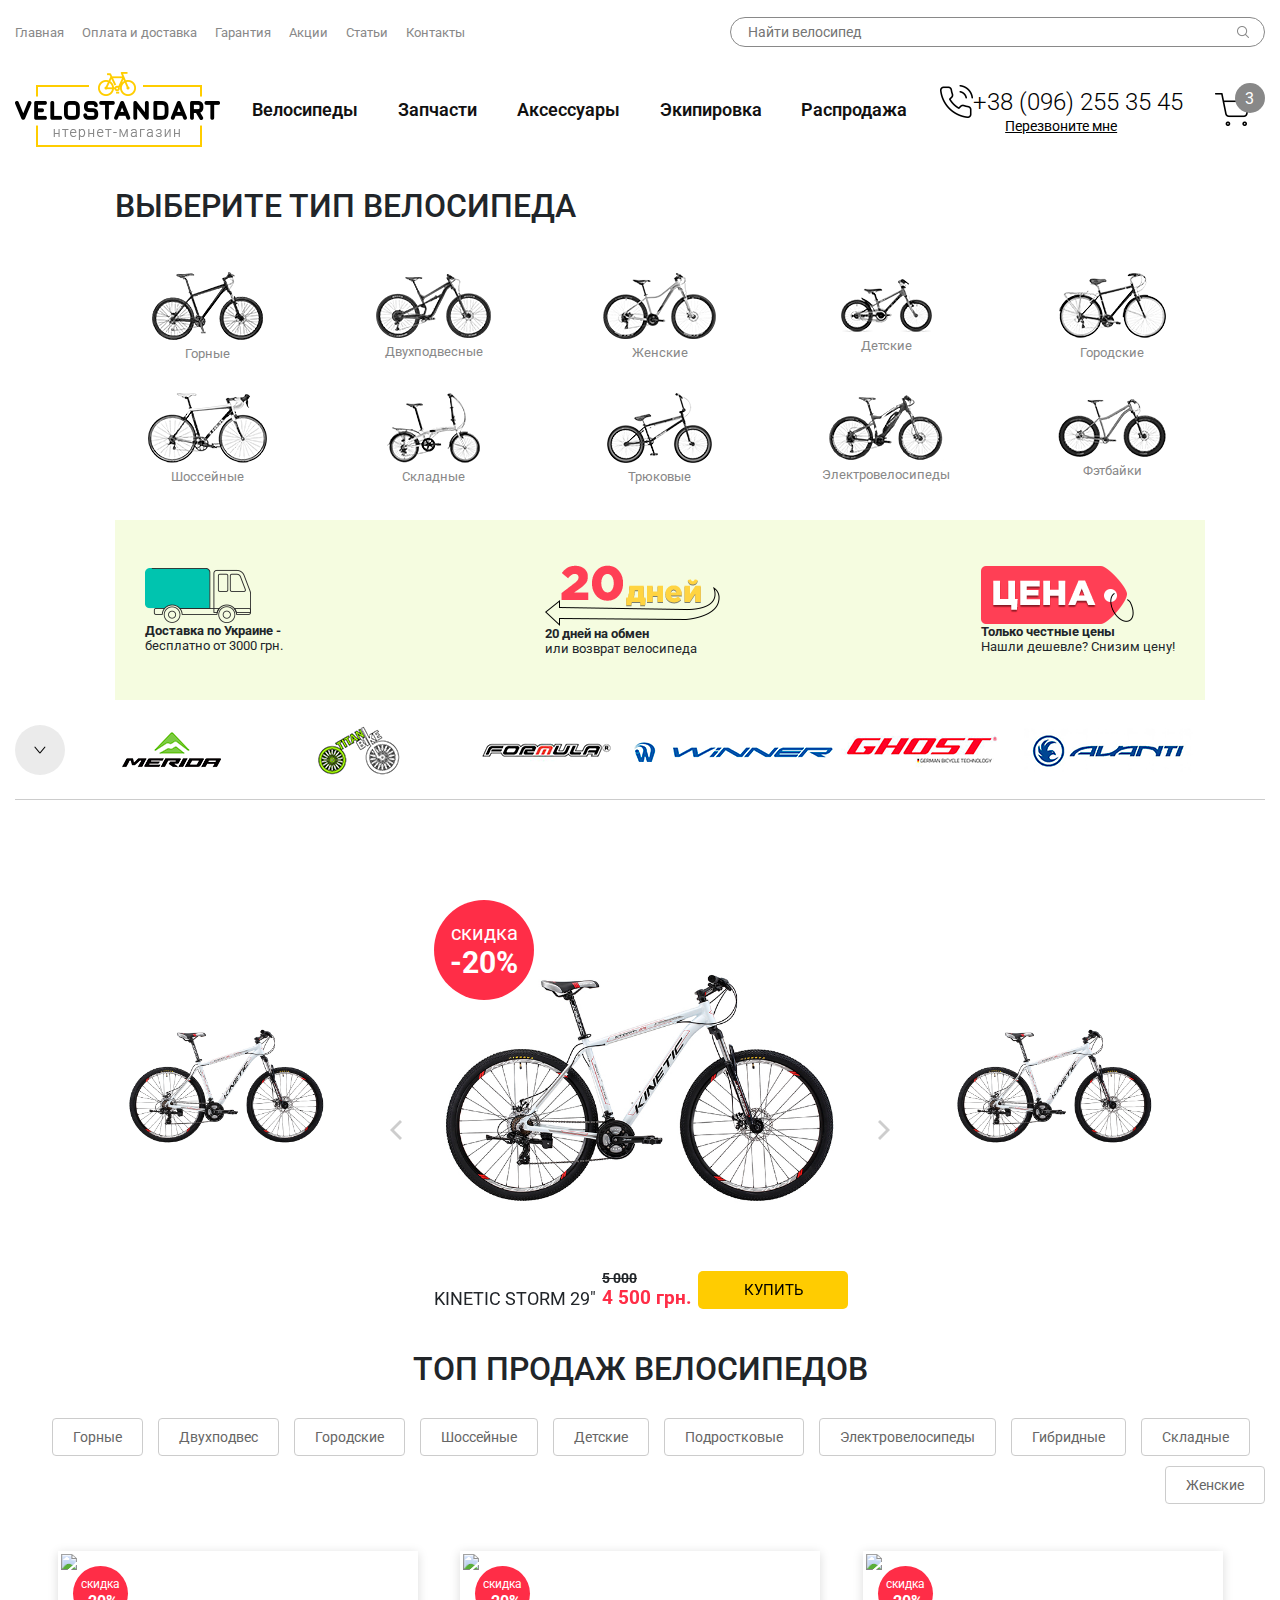
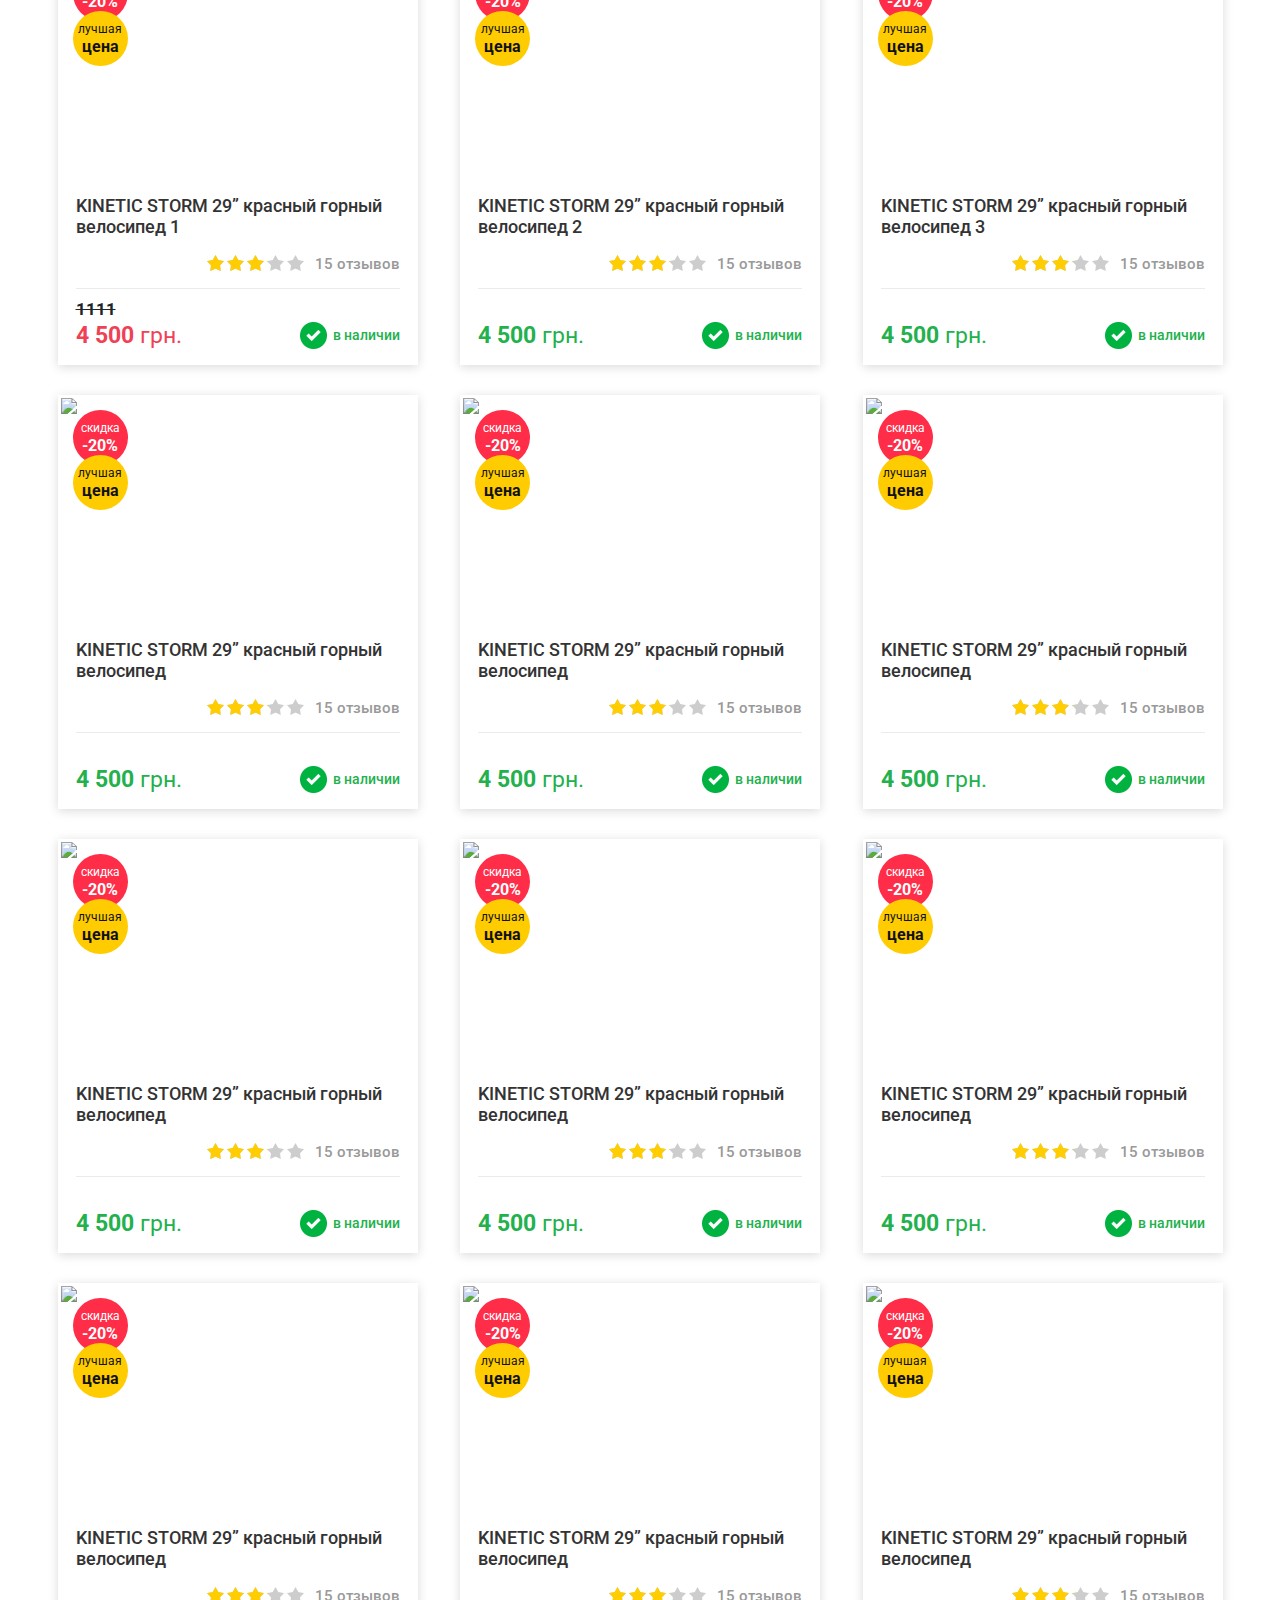
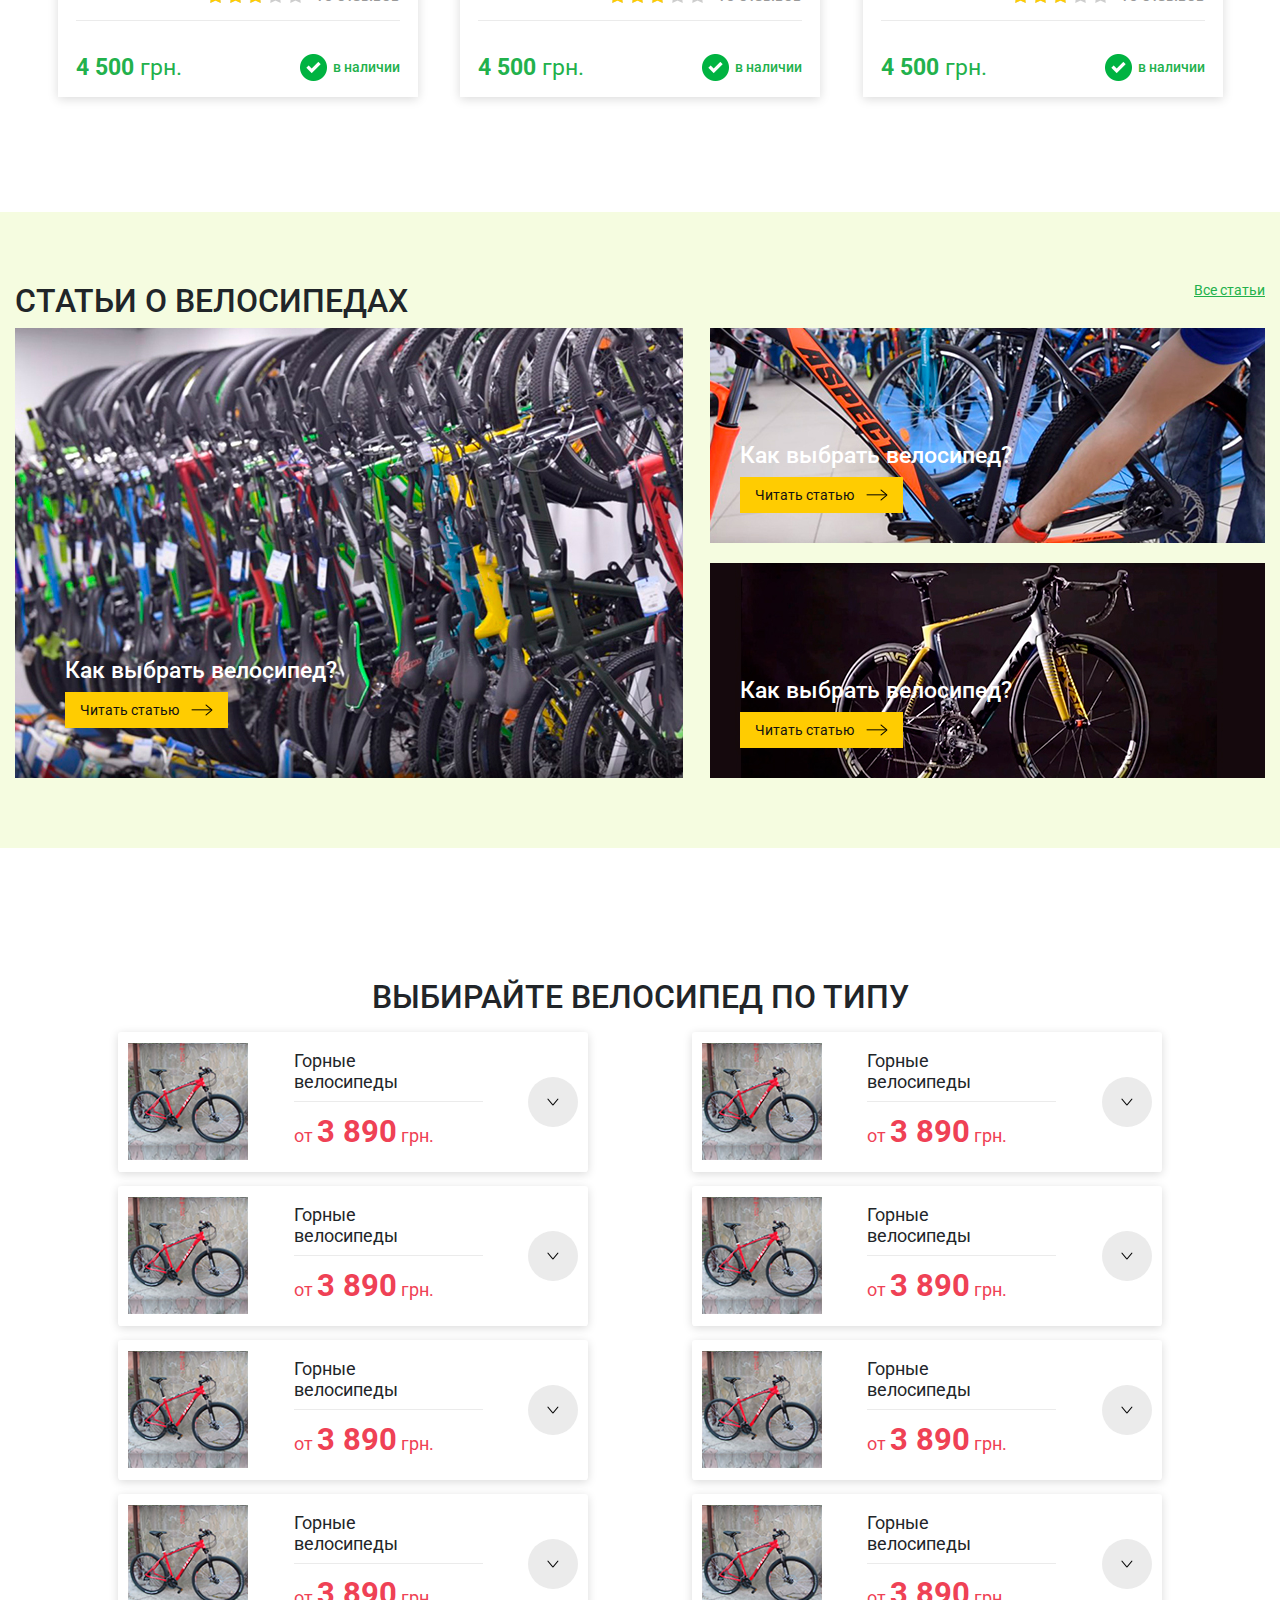
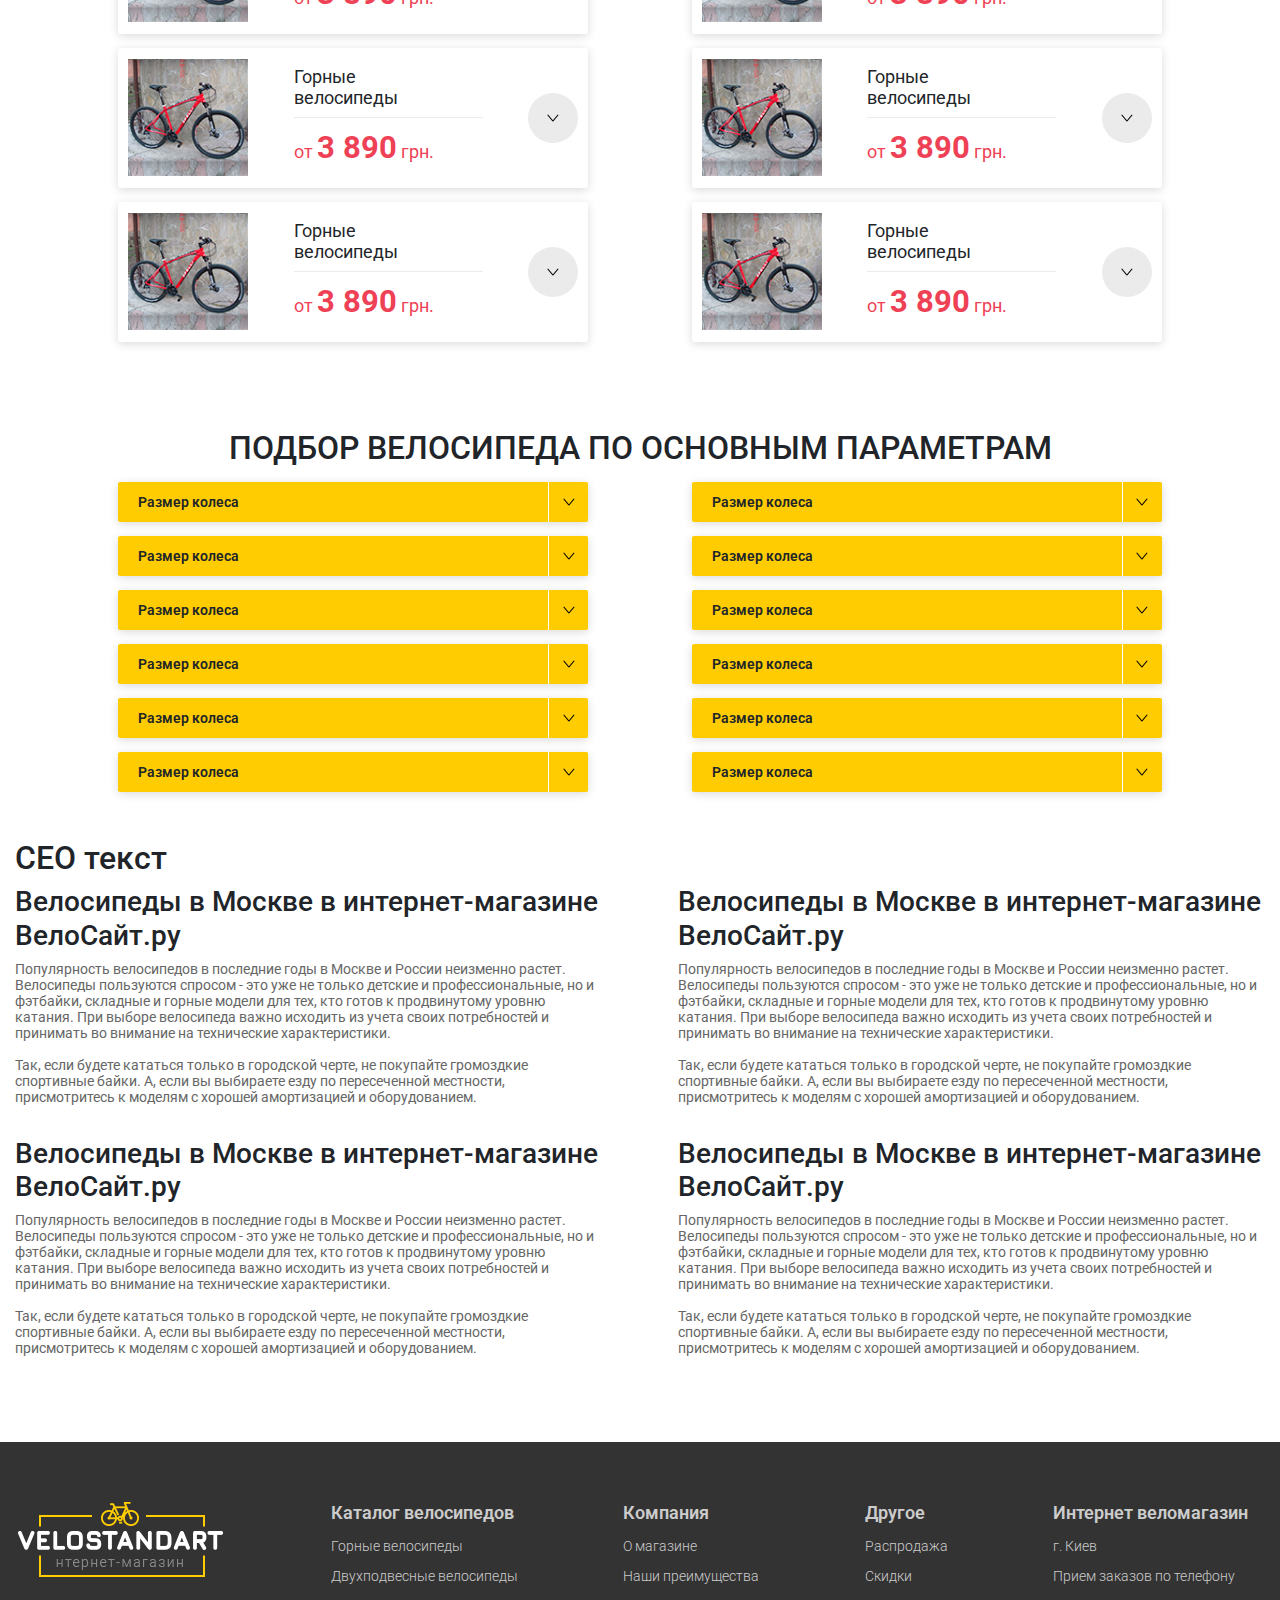
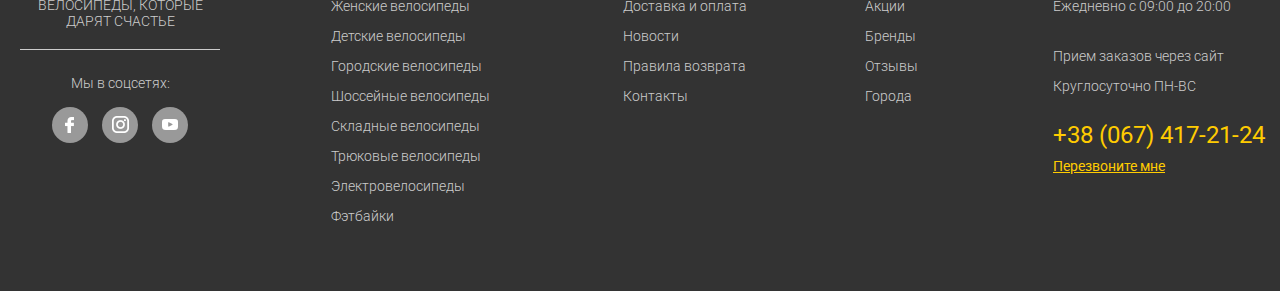
==== commit 42924398: "update(main.js)" ====
--- a/index.html
+++ b/index.html
@@ -370,8 +370,7 @@
                             </figure>
                             <div class="elem-text">
                                 <div class="name">
-                                    <div>KINETIC STORM 29” красный
-                                        горный велосипед1</b></div>
+                                  KINETIC STORM 29” красный горный велосипед 1
                                 </div>
                                 <article class="reviews flex">
                                     <section class="rates">
@@ -386,7 +385,7 @@
                                     </section>
                                     <section class="condition flex"><img src="img/yes.png">в наличии</section>
                                 </artcile>
-                                <section class="buy-button-container"> <a href="#buyPopup" class="buy-button">Купить</a>
+                                <section class="buy-button-container"> <a  class="buy-button">Купить</a>
                                 </section>
                                 <div class="elem-dis">
                                     <div class="elem-row">
@@ -421,8 +420,7 @@
                             </figure>
                             <div class="elem-text">
                                 <div class="name">
-                                    <div>KINETIC STORM 29” красный
-                                        горный велосипед2</b></div>
+                                   KINETIC STORM 29” красный горный велосипед 2
                                 </div>
                                 <article class="reviews flex">
                                     <section class="rates">
@@ -436,7 +434,7 @@
                                     </section>
                                     <section class="condition flex"><img src="img/yes.png">в наличии</section>
                                 </artcile>
-                                <section class="buy-button-container"> <a href="#buyPopup" class="buy-button">Купить</a>
+                                <section class="buy-button-container"> <a  class="buy-button">Купить</a>
                                 </section>
                                 <div class="elem-dis">
                                     <div class="elem-row">
@@ -471,8 +469,7 @@
                             </figure>
                             <div class="elem-text">
                                 <div class="name">
-                                    <div>KINETIC STORM 29” красный
-                                        горный велосипед3</b></div>
+                                  KINETIC STORM 29” красный горный велосипед 3
                                 </div>
                                 <article class="reviews flex">
                                     <section class="rates">
@@ -486,7 +483,7 @@
                                     </section>
                                     <section class="condition flex"><img src="img/yes.png">в наличии</section>
                                 </artcile>
-                                <section class="buy-button-container"> <a href="#buyPopup" class="buy-button">Купить</a>
+                                <section class="buy-button-container"> <a  class="buy-button">Купить</a>
                                 </section>
                                 <div class="elem-dis">
                                     <div class="elem-row">
@@ -521,8 +518,7 @@
                             </figure>
                             <div class="elem-text">
                                 <div class="name">
-                                    <div>KINETIC STORM 29” красный
-                                        горный велосипед</b></div>
+                                  KINETIC STORM 29” красный горный велосипед
                                 </div>
                                 <article class="reviews flex">
                                     <section class="rates">
@@ -536,7 +532,7 @@
                                     </section>
                                     <section class="condition flex"><img src="img/yes.png">в наличии</section>
                                 </artcile>
-                                <section class="buy-button-container"> <a href="#buyPopup" class="buy-button">Купить</a>
+                                <section class="buy-button-container"> <a  class="buy-button">Купить</a>
                                 </section>
                                 <div class="elem-dis">
                                     <div class="elem-row">
@@ -571,8 +567,7 @@
                             </figure>
                             <div class="elem-text">
                                 <div class="name">
-                                    <div>KINETIC STORM 29” красный
-                                        горный велосипед</b></div>
+                                   KINETIC STORM 29” красный горный велосипед
                                 </div>
                                 <article class="reviews flex">
                                     <section class="rates">
@@ -586,7 +581,7 @@
                                     </section>
                                     <section class="condition flex"><img src="img/yes.png">в наличии</section>
                                 </artcile>
-                                <section class="buy-button-container"> <a href="#buyPopup" class="buy-button">Купить</a>
+                                <section class="buy-button-container"> <a  class="buy-button">Купить</a>
                                 </section>
                                 <div class="elem-dis">
                                     <div class="elem-row">
@@ -621,8 +616,7 @@
                             </figure>
                             <div class="elem-text">
                                 <div class="name">
-                                    <div>KINETIC STORM 29” красный
-                                        горный велосипед</b></div>
+                                  KINETIC STORM 29” красный горный велосипед
                                 </div>
                                 <article class="reviews flex">
                                     <section class="rates">
@@ -636,7 +630,7 @@
                                     </section>
                                     <section class="condition flex"><img src="img/yes.png">в наличии</section>
                                 </artcile>
-                                <section class="buy-button-container"> <a href="#buyPopup" class="buy-button">Купить</a>
+                                <section class="buy-button-container"> <a  class="buy-button">Купить</a>
                                 </section>
                                 <div class="elem-dis">
                                     <div class="elem-row">
@@ -671,8 +665,7 @@
                             </figure>
                             <div class="elem-text">
                                 <div class="name">
-                                    <div>KINETIC STORM 29” красный
-                                        горный велосипед</b></div>
+                                   KINETIC STORM 29” красный горный велосипед
                                 </div>
                                 <article class="reviews flex">
                                     <section class="rates">
@@ -686,7 +679,7 @@
                                     </section>
                                     <section class="condition flex"><img src="img/yes.png">в наличии</section>
                                 </artcile>
-                                <section class="buy-button-container"> <a href="#buyPopup" class="buy-button">Купить</a>
+                                <section class="buy-button-container"> <a  class="buy-button">Купить</a>
                                 </section>
                                 <div class="elem-dis">
                                     <div class="elem-row">
@@ -721,8 +714,7 @@
                             </figure>
                             <div class="elem-text">
                                 <div class="name">
-                                    <div>KINETIC STORM 29” красный
-                                        горный велосипед</b></div>
+                                   KINETIC STORM 29” красный горный велосипед
                                 </div>
                                 <article class="reviews flex">
                                     <section class="rates">
@@ -736,7 +728,7 @@
                                     </section>
                                     <section class="condition flex"><img src="img/yes.png">в наличии</section>
                                 </artcile>
-                                <section class="buy-button-container"> <a href="#buyPopup" class="buy-button">Купить</a>
+                                <section class="buy-button-container"> <a  class="buy-button">Купить</a>
                                 </section>
                                 <div class="elem-dis">
                                     <div class="elem-row">
@@ -771,8 +763,7 @@
                             </figure>
                             <div class="elem-text">
                                 <div class="name">
-                                    <div>KINETIC STORM 29” красный
-                                        горный велосипед</b></div>
+                               KINETIC STORM 29” красный горный велосипед
                                 </div>
                                 <article class="reviews flex">
                                     <section class="rates">
@@ -786,7 +777,7 @@
                                     </section>
                                     <section class="condition flex"><img src="img/yes.png">в наличии</section>
                                 </artcile>
-                                <section class="buy-button-container"> <a href="#buyPopup" class="buy-button">Купить</a>
+                                <section class="buy-button-container"> <a  class="buy-button">Купить</a>
                                 </section>
                                 <div class="elem-dis">
                                     <div class="elem-row">
@@ -821,8 +812,7 @@
                             </figure>
                             <div class="elem-text">
                                 <div class="name">
-                                    <div>KINETIC STORM 29” красный
-                                        горный велосипед</b></div>
+                                  KINETIC STORM 29” красный горный велосипед
                                 </div>
                                 <article class="reviews flex">
                                     <section class="rates">
@@ -836,7 +826,7 @@
                                     </section>
                                     <section class="condition flex"><img src="img/yes.png">в наличии</section>
                                 </artcile>
-                                <section class="buy-button-container"> <a href="#buyPopup" class="buy-button">Купить</a>
+                                <section class="buy-button-container"> <a  class="buy-button">Купить</a>
                                 </section>
                                 <div class="elem-dis">
                                     <div class="elem-row">
@@ -871,8 +861,7 @@
                             </figure>
                             <div class="elem-text">
                                 <div class="name">
-                                    <div>KINETIC STORM 29” красный
-                                        горный велосипед</b></div>
+                                   KINETIC STORM 29” красный горный велосипед
                                 </div>
                                 <article class="reviews flex">
                                     <section class="rates">
@@ -886,7 +875,7 @@
                                     </section>
                                     <section class="condition flex"><img src="img/yes.png">в наличии</section>
                                 </artcile>
-                                <section class="buy-button-container"> <a href="#buyPopup" class="buy-button">Купить</a>
+                                <section class="buy-button-container"> <a  class="buy-button">Купить</a>
                                 </section>
                                 <div class="elem-dis">
                                     <div class="elem-row">
@@ -921,8 +910,7 @@
                             </figure>
                             <div class="elem-text">
                                 <div class="name">
-                                    <div>KINETIC STORM 29” красный
-                                        горный велосипед</b></div>
+                                   KINETIC STORM 29” красный горный велосипед
                                 </div>
                                 <article class="reviews flex">
                                     <section class="rates">
@@ -936,7 +924,7 @@
                                     </section>
                                     <section class="condition flex"><img src="img/yes.png">в наличии</section>
                                 </artcile>
-                                <section class="buy-button-container"> <a href="#buyPopup" class="buy-button">Купить</a>
+                                <section class="buy-button-container"> <a  class="buy-button">Купить</a>
                                 </section>
                                 <div class="elem-dis">
                                     <div class="elem-row">
@@ -1837,17 +1825,18 @@
             </form>
         </div>
      </div>
-      <div id="buyPopup" class="buy-popup white-popup mfp-hide">
+      <div id="buyPopup" class="buy-popup">
         <div class="popup-body">
             <h2>Добавлен товар в корзину!</h2>
             <div class="popup-card">
+                <button class="close-button-buy">×</button>
                 <img class="pop-img" src="">
                 <div class="popup-name"></div>
                 <div>
                     <div class="price-name"></div>
                     <div class="validation-name"></div>
                 </div>
-                <button>Продолжить покупки</button>
+                <button class="continue-buy">Продолжить покупки</button>
                 <a href="">Перейти в корзину</a>
             </div>
         </div>
--- a/css/style.css
+++ b/css/style.css
@@ -1847,7 +1847,27 @@
     border: none;
     padding: 0 30px;
 }
-
+#buyPopup{
+    position: fixed;
+    top:0;
+    left:0;
+    width: 100%;
+    height: 100%;
+    background: rgba(0,0,0,.5);
+    z-index: 99;
+    display: none;
+}
+#buyPopup .popup-body{
+    position: fixed;
+    top:50%;
+    left:50%;
+    transform: translateX(-50%) translateY(-50%);  
+}
+.close-button-buy{
+    position: absolute;
+    top:0;
+    right: 0;
+}
 @media(max-width:1500px) {
     .articles-block img{
         position: absolute;
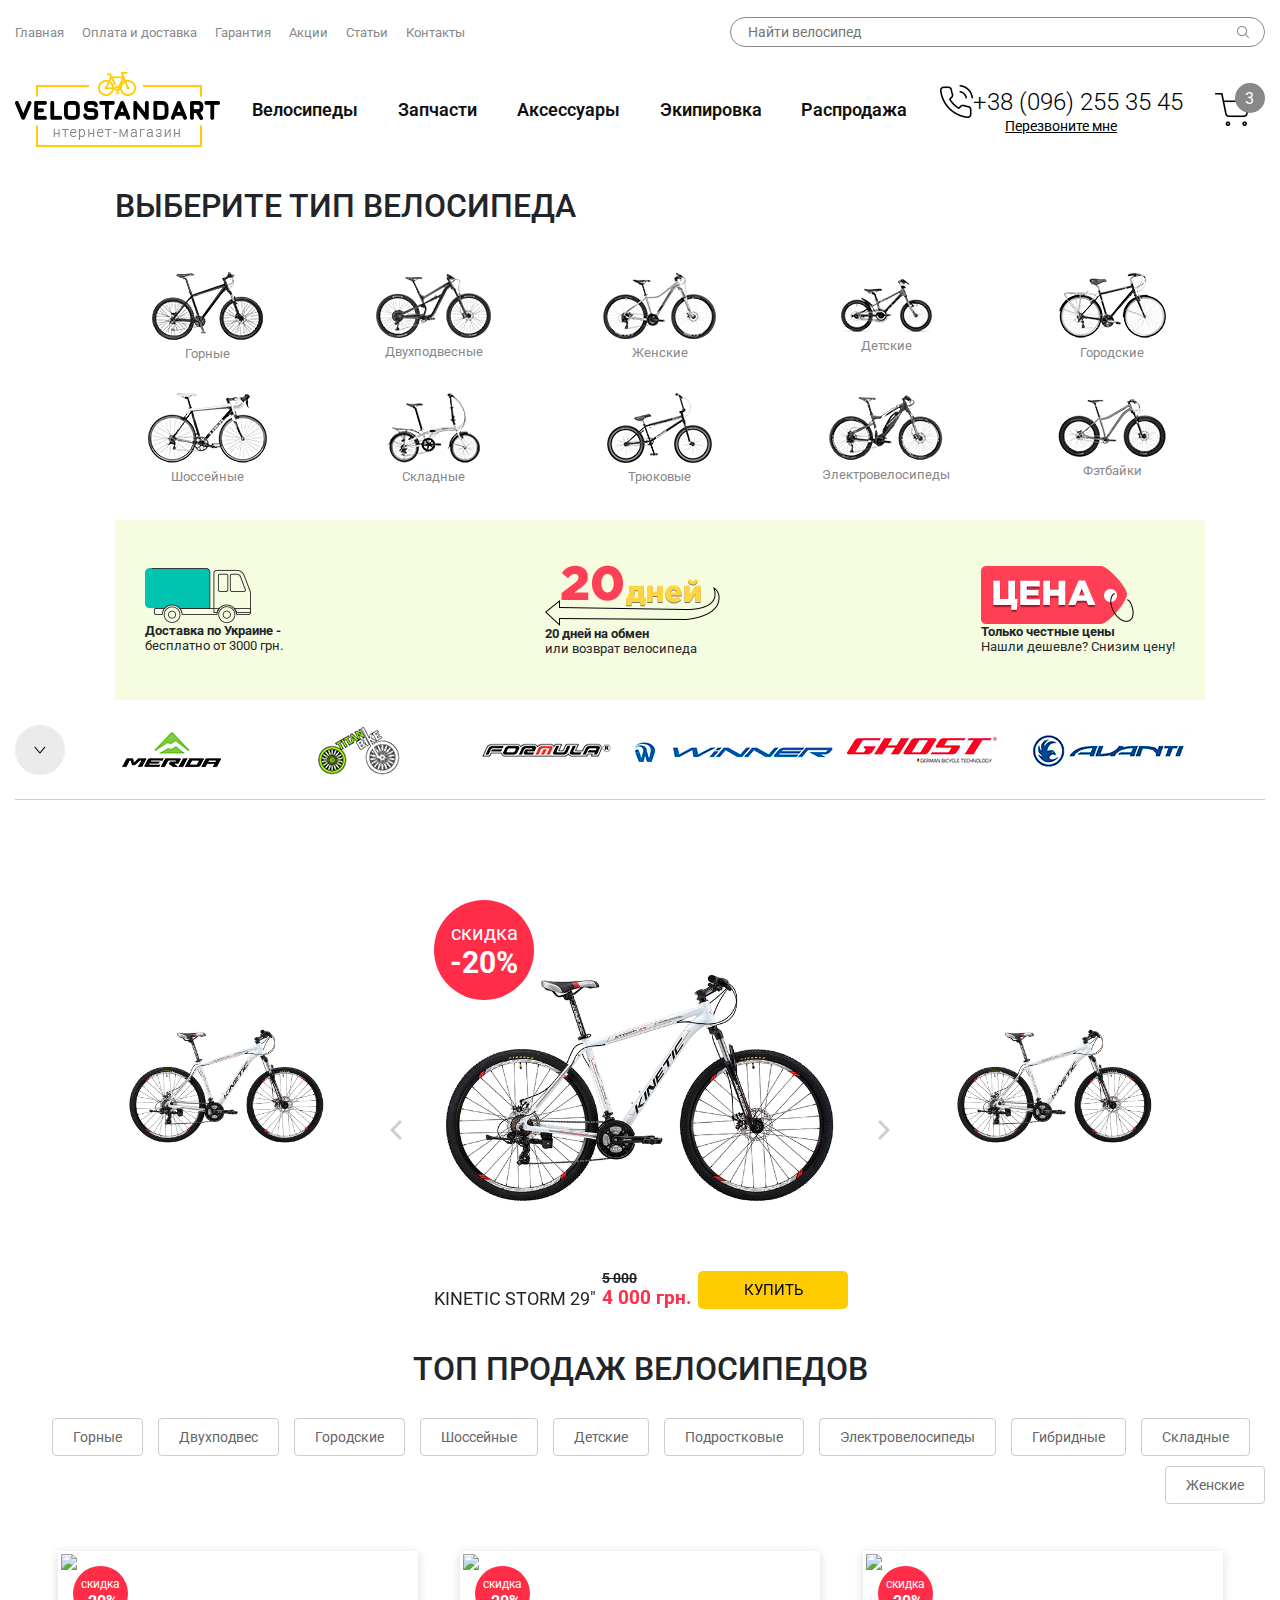
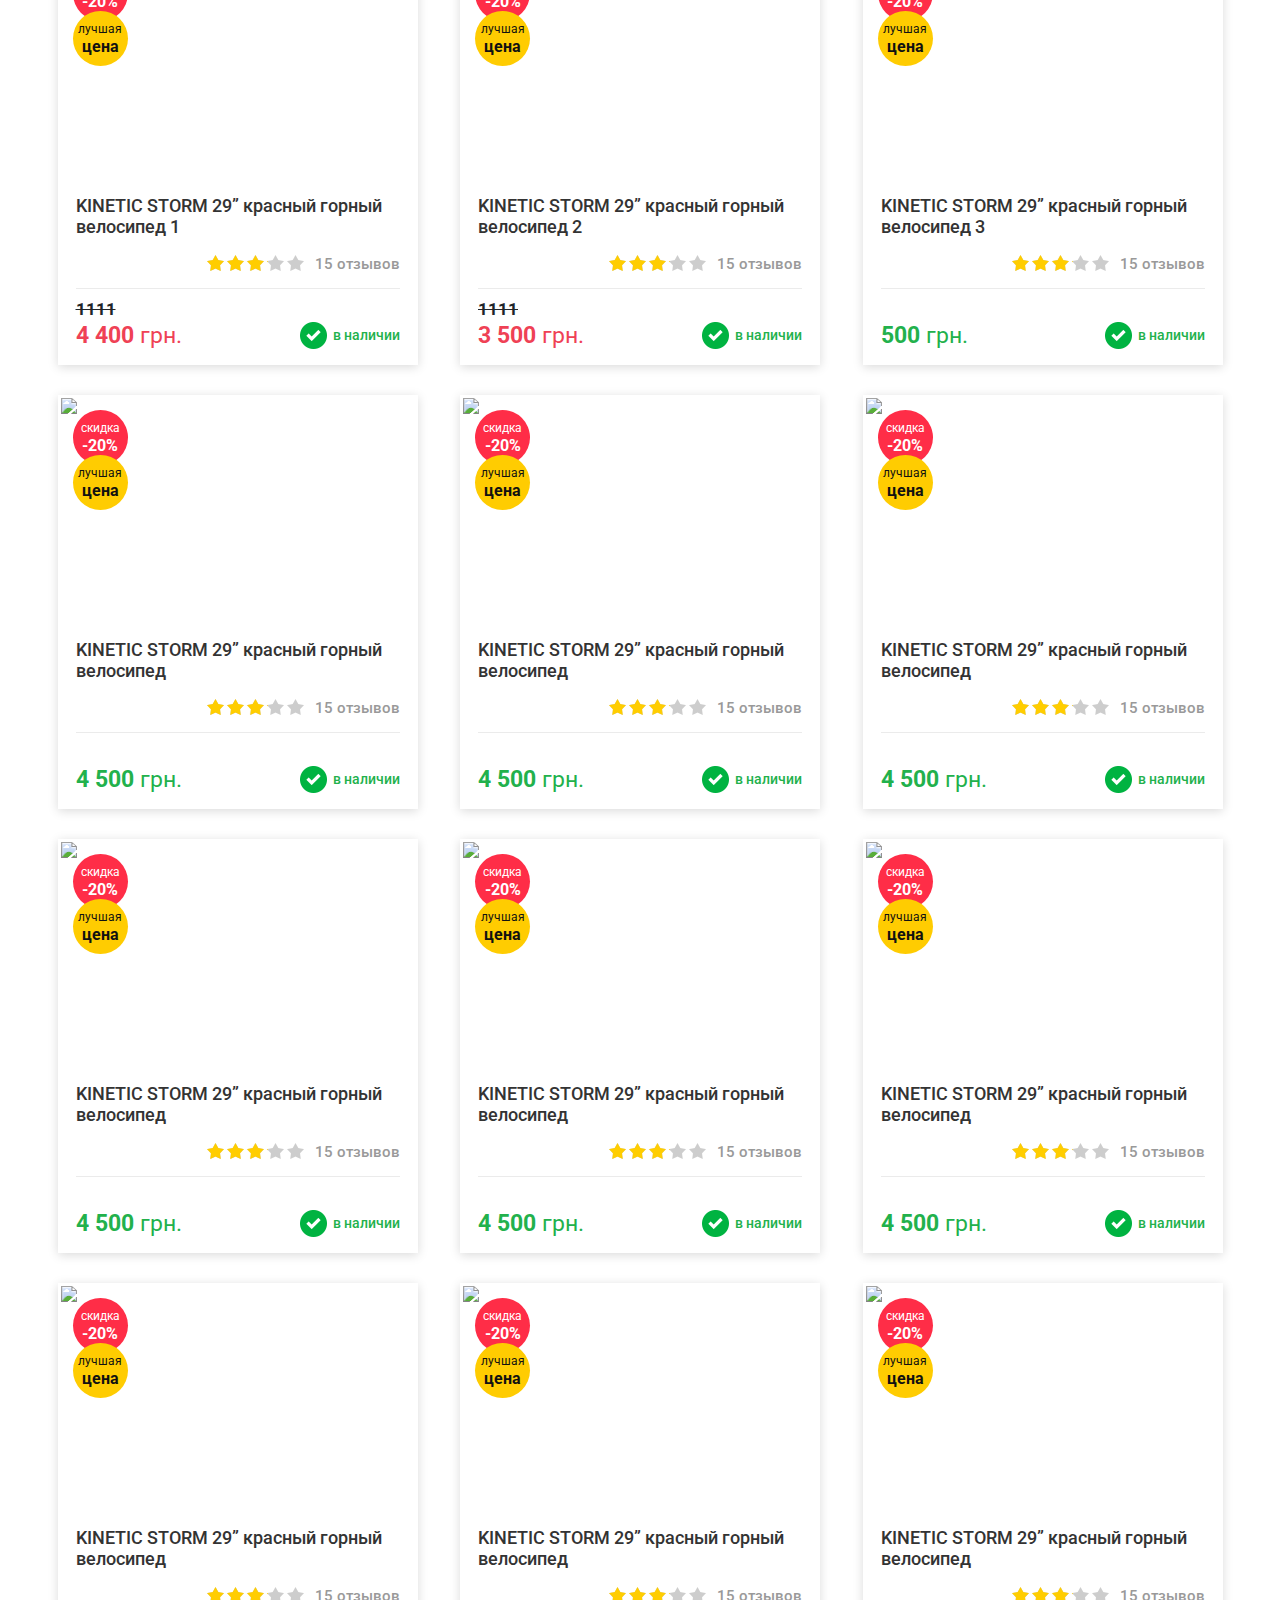
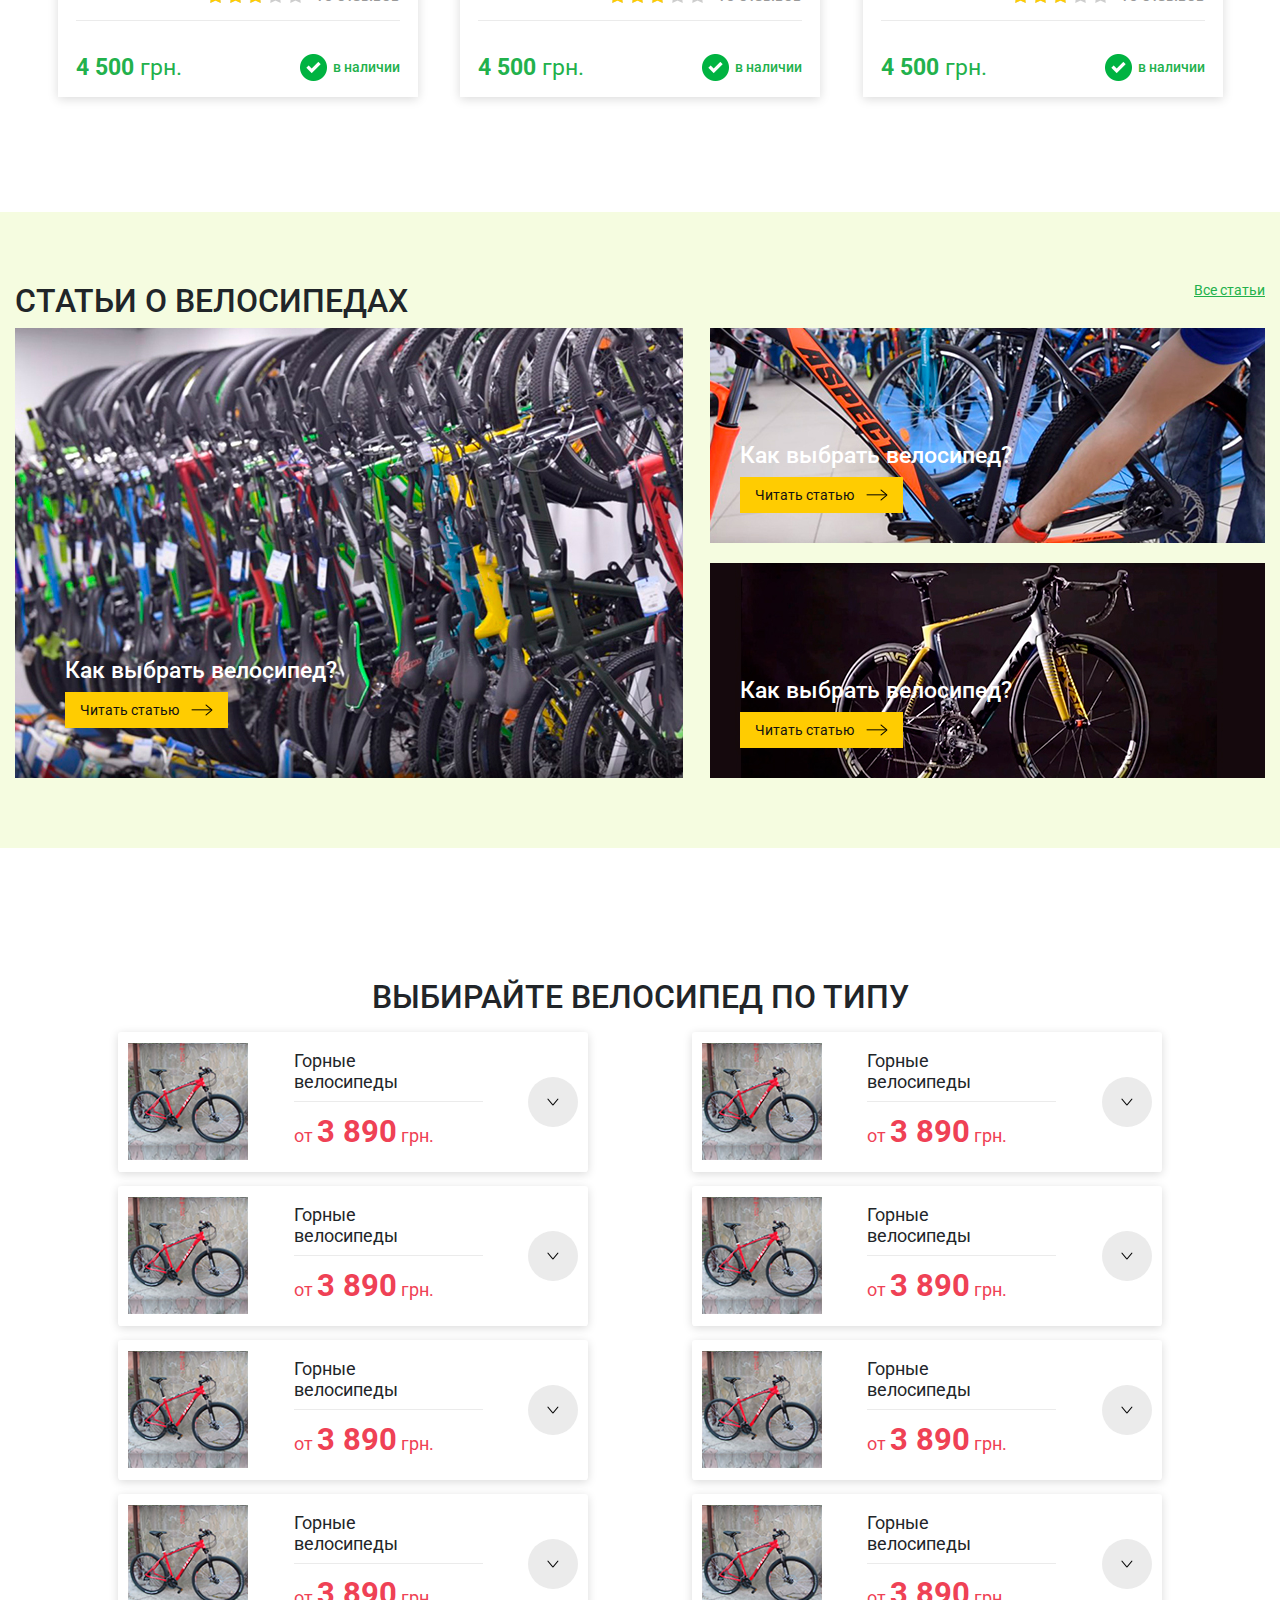
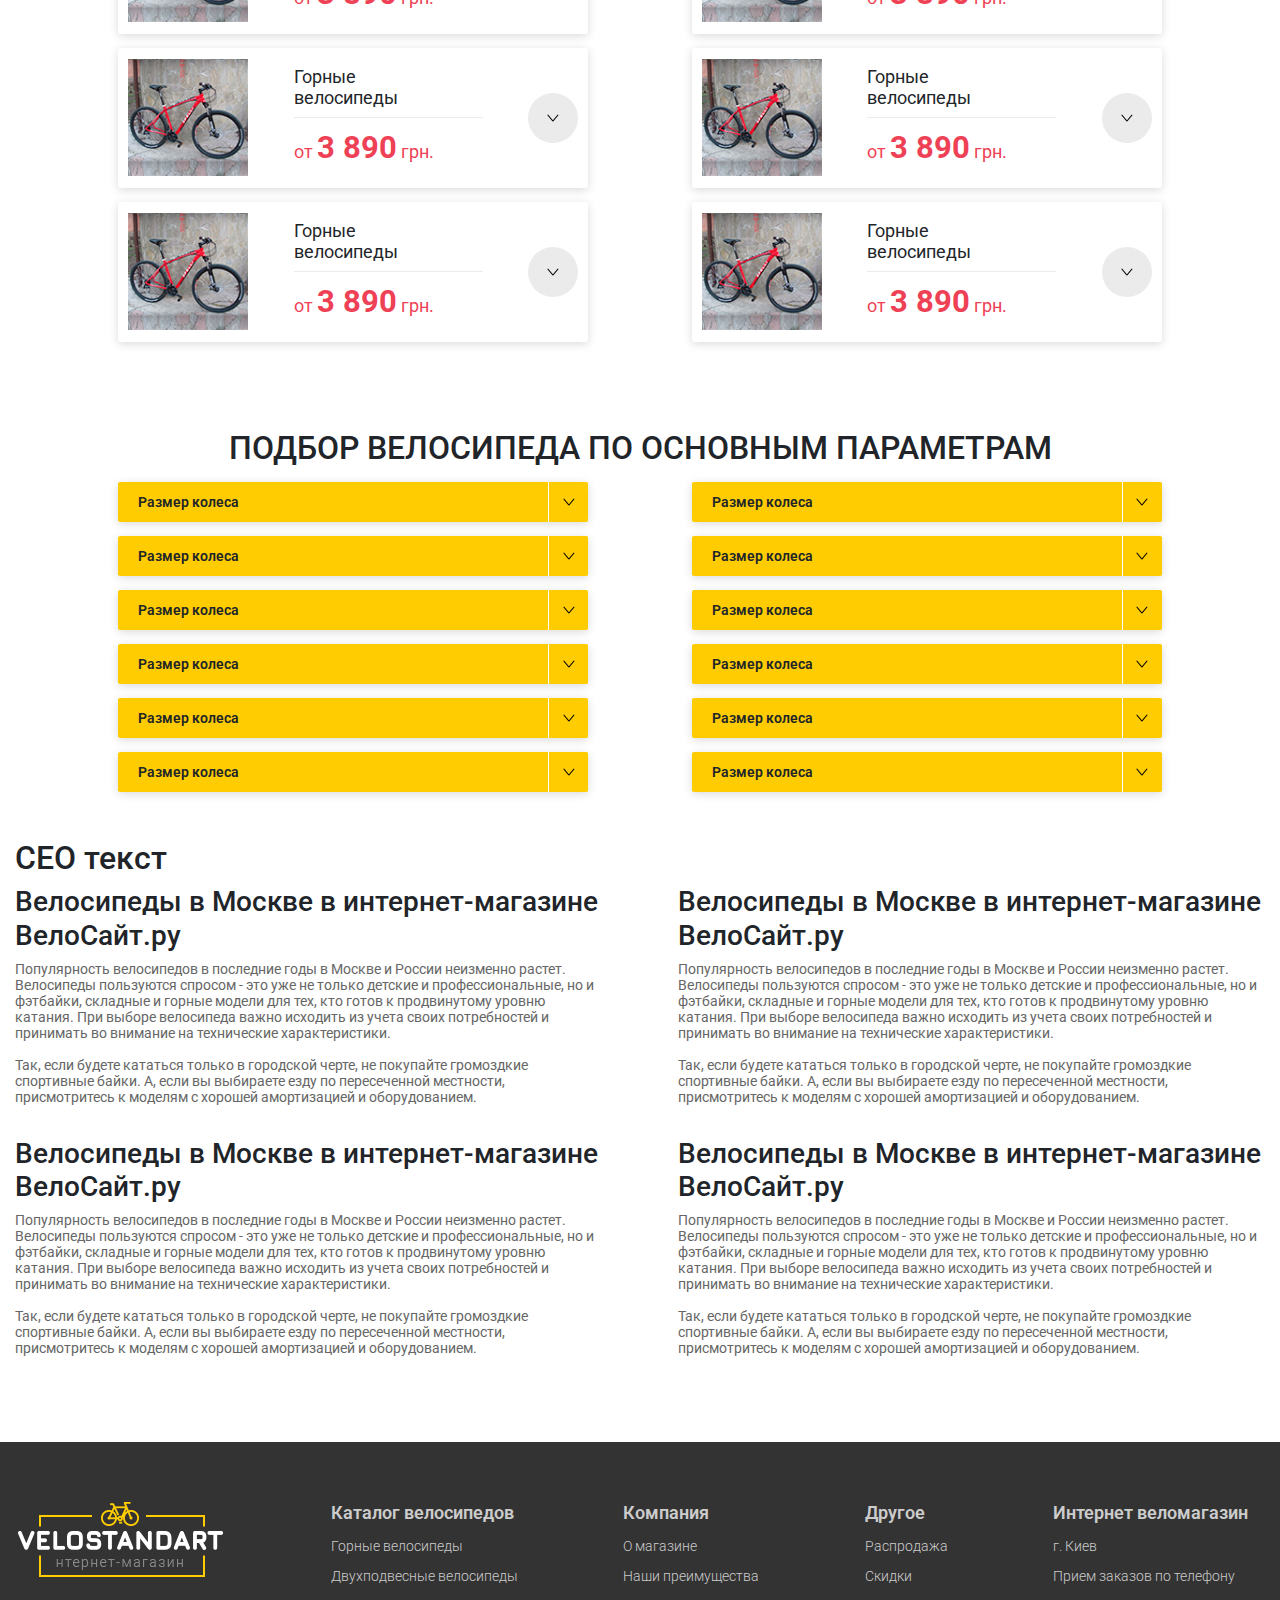
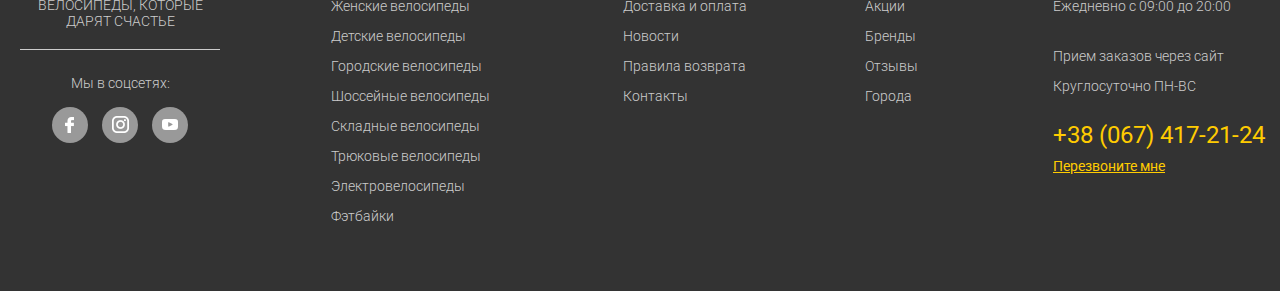
==== commit 9c72f93e: "update(): markup style js" ====
--- a/index.html
+++ b/index.html
@@ -18,7 +18,7 @@
     <link rel="stylesheet" href="css/bootstrap.css">
     <link rel="stylesheet" href="css/magnific-popup.css">
     <link rel="stylesheet" href="css/style.css">
-    
+
 
 </head>
 
@@ -29,6 +29,7 @@
     <header>
         <div class="container">
             <section class="top-header flex">
+             
                 <nav id="topNavigation">
                     <ul class="c-ul flex">
                         <li><a href="#">Главная</a></li>
@@ -52,14 +53,20 @@
                 <figure class="logo">
                     <a href="#"><img class="logo-image" src="img/logo.png"></a>
                 </figure>
+               
                 <nav class="menu">
+                        <div id="openButton">
+                                <div></div>
+                                <div></div>
+                                <div></div>
+                            </div>
                     <ul class="c-ul flex">
                         <li class="sub-menu"><a href="#">Велосипеды</a>
                             <section class="choose-type-wrapper flex">
                                 <div class="choose-item">
                                     <figure>
                                         <a href=""><img src="img/items/img1.png"></a>
-    
+
                                     </figure>
                                     <figcaption><a href="">Горные</a></figcaption>
                                 </div>
@@ -72,8 +79,9 @@
                                 <div class="choose-item">
                                     <figure>
                                         <a href=""><img src="img/items/img3.png">
-                                    </a></figure><a href="">
-                                    </a><figcaption><a href=""></a><a href="">Женские</a></figcaption>
+                                        </a></figure><a href="">
+                                    </a>
+                                    <figcaption><a href=""></a><a href="">Женские</a></figcaption>
                                 </div>
                                 <div class="choose-item">
                                     <figure>
@@ -260,19 +268,19 @@
                                 <p class="flex">скидка<br><b>-20%</b></p>
                             </figcaption>
                         </figure>
-                        <artcile class="carousel-goods-description flex">
+                        <article class="carousel-goods-description flex">
                             <section class="carousel-goods-name">
                                 KINETIC STORM 29"
                             </section>
                             <section class="carousel-goods-price">
                                 <p class="old"><b>5 000</b></p>
-                                <p class="new"><b>4 500 грн.</b></p>
+                                <p class="new"><b>4 000 грн.</b></p>
                                 <p class="actual"></p>
                             </section>
                             <a href="" class="carousel-buy-button flex">
                                 Купить
                             </a>
-                        </artcile>
+                        </article>
                     </div>
                     <div class="item">
                         <figure>
@@ -281,19 +289,19 @@
                                 <p class="flex">скидка<br><b>-20%</b></p>
                             </figcaption>
                         </figure>
-                        <artcile class="carousel-goods-description flex">
+                        <article class="carousel-goods-description flex">
                             <section class="carousel-goods-name">
                                 KINETIC STORM 29"
                             </section>
                             <section class="carousel-goods-price">
                                 <p class="old"><b>5 000</b></p>
-                                <p class="new"><b>4 500 грн.</b></p>
+                                <p class="new"><b>4 300 грн.</b></p>
                                 <p class="actual"></p>
                             </section>
                             <a href="" class="carousel-buy-button flex">
                                 Купить
                             </a>
-                        </artcile>
+                        </article>
                     </div>
                     <div class="item">
                         <figure>
@@ -302,19 +310,19 @@
                                 <p class="flex">скидка<br><b>-20%</b></p>
                             </figcaption>
                         </figure>
-                        <artcile class="carousel-goods-description flex">
+                        <article class="carousel-goods-description flex">
                             <section class="carousel-goods-name">
                                 KINETIC STORM 29"
                             </section>
                             <section class="carousel-goods-price">
                                 <p class="old"><b>5 000</b></p>
-                                <p class="new"><b>4 500 грн.</b></p>
+                                <p class="new"><b>3900 грн.</b></p>
                                 <p class="actual"></p>
                             </section>
                             <a href="" class="carousel-buy-button flex">
                                 Купить
                             </a>
-                        </artcile>
+                        </article>
                     </div>
                     <div class="item">
                         <figure>
@@ -323,7 +331,7 @@
                                 <p class="flex">скидка<br><b>-20%</b></p>
                             </figcaption>
                         </figure>
-                        <artcile class="carousel-goods-description flex">
+                        <article class="carousel-goods-description flex">
                             <section class="carousel-goods-name">
                                 KINETIC STORM 29"
                             </section>
@@ -335,7 +343,7 @@
                             <a href="" class="carousel-buy-button flex">
                                 Купить
                             </a>
-                        </artcile>
+                        </article>
                     </div>
                 </div>
             </section>
@@ -370,7 +378,7 @@
                             </figure>
                             <div class="elem-text">
                                 <div class="name">
-                                  KINETIC STORM 29” красный горный велосипед 1
+                                    KINETIC STORM 29” красный горный велосипед 1
                                 </div>
                                 <article class="reviews flex">
                                     <section class="rates">
@@ -378,14 +386,15 @@
                                     </section>
                                     <section class="review">15 отзывов</section>
                                 </article>
-                                <artcile class="prices flex">
+                                <article class="prices flex">
                                     <section class="price">
                                         <section class="old">1111</section>
-                                        <section class="new"><b>4 500</b> грн.</section>
-                                    </section>
-                                    <section class="condition flex"><img src="img/yes.png">в наличии</section>
-                                </artcile>
-                                <section class="buy-button-container"> <a  class="buy-button">Купить</a>
+                                        <section class="new"><b>4 400</b> грн.</section>
+                                    </section>
+                                    <section class="condition flex" data-condition="true"><img src="img/yes.png">в
+                                        наличии</section>
+                                </article>
+                                <section class="buy-button-container"> <a class="buy-button">Купить</a>
                                 </section>
                                 <div class="elem-dis">
                                     <div class="elem-row">
@@ -420,7 +429,7 @@
                             </figure>
                             <div class="elem-text">
                                 <div class="name">
-                                   KINETIC STORM 29” красный горный велосипед 2
+                                    KINETIC STORM 29” красный горный велосипед 2
                                 </div>
                                 <article class="reviews flex">
                                     <section class="rates">
@@ -428,13 +437,15 @@
                                     </section>
                                     <section class="review">15 отзывов</section>
                                 </article>
-                                <artcile class="prices flex">
+                                <article class="prices flex">
                                     <section class="price">
-                                        <section class="actual"><b>4 500</b> грн.</section>
-                                    </section>
-                                    <section class="condition flex"><img src="img/yes.png">в наличии</section>
-                                </artcile>
-                                <section class="buy-button-container"> <a  class="buy-button">Купить</a>
+                                        <section class="old">1111</section>
+                                        <section class="new"><b>3 500</b> грн.</section>
+                                    </section>
+                                    <section class="condition flex" data-condition="true"><img src="img/yes.png">в
+                                        наличии</section>
+                                </article>
+                                <section class="buy-button-container"> <a class="buy-button">Купить</a>
                                 </section>
                                 <div class="elem-dis">
                                     <div class="elem-row">
@@ -469,7 +480,7 @@
                             </figure>
                             <div class="elem-text">
                                 <div class="name">
-                                  KINETIC STORM 29” красный горный велосипед 3
+                                    KINETIC STORM 29” красный горный велосипед 3
                                 </div>
                                 <article class="reviews flex">
                                     <section class="rates">
@@ -477,13 +488,14 @@
                                     </section>
                                     <section class="review">15 отзывов</section>
                                 </article>
-                                <artcile class="prices flex">
+                                <article class="prices flex">
                                     <section class="price">
-                                        <section class="actual"><b>4 500</b> грн.</section>
-                                    </section>
-                                    <section class="condition flex"><img src="img/yes.png">в наличии</section>
-                                </artcile>
-                                <section class="buy-button-container"> <a  class="buy-button">Купить</a>
+                                        <section class="actual"><b>500</b> грн.</section>
+                                    </section>
+                                    <section class="condition flex" data-condition="false"><img src="img/yes.png">в
+                                        наличии</section>
+                                </article>
+                                <section class="buy-button-container"> <a class="buy-button">Купить</a>
                                 </section>
                                 <div class="elem-dis">
                                     <div class="elem-row">
@@ -518,7 +530,7 @@
                             </figure>
                             <div class="elem-text">
                                 <div class="name">
-                                  KINETIC STORM 29” красный горный велосипед
+                                    KINETIC STORM 29” красный горный велосипед
                                 </div>
                                 <article class="reviews flex">
                                     <section class="rates">
@@ -526,13 +538,14 @@
                                     </section>
                                     <section class="review">15 отзывов</section>
                                 </article>
-                                <artcile class="prices flex">
+                                <article class="prices flex">
                                     <section class="price">
                                         <section class="actual"><b>4 500</b> грн.</section>
                                     </section>
-                                    <section class="condition flex"><img src="img/yes.png">в наличии</section>
-                                </artcile>
-                                <section class="buy-button-container"> <a  class="buy-button">Купить</a>
+                                    <section class="condition flex" data-condition="true"><img src="img/yes.png">в
+                                        наличии</section>
+                                </article>
+                                <section class="buy-button-container"> <a class="buy-button">Купить</a>
                                 </section>
                                 <div class="elem-dis">
                                     <div class="elem-row">
@@ -567,7 +580,7 @@
                             </figure>
                             <div class="elem-text">
                                 <div class="name">
-                                   KINETIC STORM 29” красный горный велосипед
+                                    KINETIC STORM 29” красный горный велосипед
                                 </div>
                                 <article class="reviews flex">
                                     <section class="rates">
@@ -575,13 +588,14 @@
                                     </section>
                                     <section class="review">15 отзывов</section>
                                 </article>
-                                <artcile class="prices flex">
+                                <article class="prices flex">
                                     <section class="price">
                                         <section class="actual"><b>4 500</b> грн.</section>
                                     </section>
-                                    <section class="condition flex"><img src="img/yes.png">в наличии</section>
-                                </artcile>
-                                <section class="buy-button-container"> <a  class="buy-button">Купить</a>
+                                    <section class="condition flex" data-condition="true"><img src="img/yes.png">в
+                                        наличии</section>
+                                </article>
+                                <section class="buy-button-container"> <a class="buy-button">Купить</a>
                                 </section>
                                 <div class="elem-dis">
                                     <div class="elem-row">
@@ -616,7 +630,7 @@
                             </figure>
                             <div class="elem-text">
                                 <div class="name">
-                                  KINETIC STORM 29” красный горный велосипед
+                                    KINETIC STORM 29” красный горный велосипед
                                 </div>
                                 <article class="reviews flex">
                                     <section class="rates">
@@ -624,13 +638,14 @@
                                     </section>
                                     <section class="review">15 отзывов</section>
                                 </article>
-                                <artcile class="prices flex">
+                                <article class="prices flex">
                                     <section class="price">
                                         <section class="actual"><b>4 500</b> грн.</section>
                                     </section>
-                                    <section class="condition flex"><img src="img/yes.png">в наличии</section>
-                                </artcile>
-                                <section class="buy-button-container"> <a  class="buy-button">Купить</a>
+                                    <section class="condition flex" data-condition="true"><img src="img/yes.png">в
+                                        наличии</section>
+                                </article>
+                                <section class="buy-button-container"> <a class="buy-button">Купить</a>
                                 </section>
                                 <div class="elem-dis">
                                     <div class="elem-row">
@@ -665,7 +680,7 @@
                             </figure>
                             <div class="elem-text">
                                 <div class="name">
-                                   KINETIC STORM 29” красный горный велосипед
+                                    KINETIC STORM 29” красный горный велосипед
                                 </div>
                                 <article class="reviews flex">
                                     <section class="rates">
@@ -673,13 +688,14 @@
                                     </section>
                                     <section class="review">15 отзывов</section>
                                 </article>
-                                <artcile class="prices flex">
+                                <article class="prices flex">
                                     <section class="price">
                                         <section class="actual"><b>4 500</b> грн.</section>
                                     </section>
-                                    <section class="condition flex"><img src="img/yes.png">в наличии</section>
-                                </artcile>
-                                <section class="buy-button-container"> <a  class="buy-button">Купить</a>
+                                    <section class="condition flex" data-condition="true"><img src="img/yes.png">в
+                                        наличии</section>
+                                </article>
+                                <section class="buy-button-container"> <a class="buy-button">Купить</a>
                                 </section>
                                 <div class="elem-dis">
                                     <div class="elem-row">
@@ -714,7 +730,7 @@
                             </figure>
                             <div class="elem-text">
                                 <div class="name">
-                                   KINETIC STORM 29” красный горный велосипед
+                                    KINETIC STORM 29” красный горный велосипед
                                 </div>
                                 <article class="reviews flex">
                                     <section class="rates">
@@ -722,13 +738,14 @@
                                     </section>
                                     <section class="review">15 отзывов</section>
                                 </article>
-                                <artcile class="prices flex">
+                                <article class="prices flex">
                                     <section class="price">
                                         <section class="actual"><b>4 500</b> грн.</section>
                                     </section>
-                                    <section class="condition flex"><img src="img/yes.png">в наличии</section>
-                                </artcile>
-                                <section class="buy-button-container"> <a  class="buy-button">Купить</a>
+                                    <section class="condition flex" data-condition="true"><img src="img/yes.png">в
+                                        наличии</section>
+                                </article>
+                                <section class="buy-button-container"> <a class="buy-button">Купить</a>
                                 </section>
                                 <div class="elem-dis">
                                     <div class="elem-row">
@@ -763,7 +780,7 @@
                             </figure>
                             <div class="elem-text">
                                 <div class="name">
-                               KINETIC STORM 29” красный горный велосипед
+                                    KINETIC STORM 29” красный горный велосипед
                                 </div>
                                 <article class="reviews flex">
                                     <section class="rates">
@@ -771,13 +788,14 @@
                                     </section>
                                     <section class="review">15 отзывов</section>
                                 </article>
-                                <artcile class="prices flex">
+                                <article class="prices flex">
                                     <section class="price">
                                         <section class="actual"><b>4 500</b> грн.</section>
                                     </section>
-                                    <section class="condition flex"><img src="img/yes.png">в наличии</section>
-                                </artcile>
-                                <section class="buy-button-container"> <a  class="buy-button">Купить</a>
+                                    <section class="condition flex" data-condition="true"><img src="img/yes.png">в
+                                        наличии</section>
+                                </article>
+                                <section class="buy-button-container"> <a class="buy-button">Купить</a>
                                 </section>
                                 <div class="elem-dis">
                                     <div class="elem-row">
@@ -812,7 +830,7 @@
                             </figure>
                             <div class="elem-text">
                                 <div class="name">
-                                  KINETIC STORM 29” красный горный велосипед
+                                    KINETIC STORM 29” красный горный велосипед
                                 </div>
                                 <article class="reviews flex">
                                     <section class="rates">
@@ -820,13 +838,14 @@
                                     </section>
                                     <section class="review">15 отзывов</section>
                                 </article>
-                                <artcile class="prices flex">
+                                <article class="prices flex">
                                     <section class="price">
                                         <section class="actual"><b>4 500</b> грн.</section>
                                     </section>
-                                    <section class="condition flex"><img src="img/yes.png">в наличии</section>
-                                </artcile>
-                                <section class="buy-button-container"> <a  class="buy-button">Купить</a>
+                                    <section class="condition flex" data-condition="true"><img src="img/yes.png">в
+                                        наличии</section>
+                                </article>
+                                <section class="buy-button-container"> <a class="buy-button">Купить</a>
                                 </section>
                                 <div class="elem-dis">
                                     <div class="elem-row">
@@ -861,7 +880,7 @@
                             </figure>
                             <div class="elem-text">
                                 <div class="name">
-                                   KINETIC STORM 29” красный горный велосипед
+                                    KINETIC STORM 29” красный горный велосипед
                                 </div>
                                 <article class="reviews flex">
                                     <section class="rates">
@@ -869,13 +888,14 @@
                                     </section>
                                     <section class="review">15 отзывов</section>
                                 </article>
-                                <artcile class="prices flex">
+                                <article class="prices flex">
                                     <section class="price">
                                         <section class="actual"><b>4 500</b> грн.</section>
                                     </section>
-                                    <section class="condition flex"><img src="img/yes.png">в наличии</section>
-                                </artcile>
-                                <section class="buy-button-container"> <a  class="buy-button">Купить</a>
+                                    <section class="condition flex" data-condition="true"><img src="img/yes.png">в
+                                        наличии</section>
+                                </article>
+                                <section class="buy-button-container"> <a class="buy-button">Купить</a>
                                 </section>
                                 <div class="elem-dis">
                                     <div class="elem-row">
@@ -910,7 +930,7 @@
                             </figure>
                             <div class="elem-text">
                                 <div class="name">
-                                   KINETIC STORM 29” красный горный велосипед
+                                    KINETIC STORM 29” красный горный велосипед
                                 </div>
                                 <article class="reviews flex">
                                     <section class="rates">
@@ -918,13 +938,13 @@
                                     </section>
                                     <section class="review">15 отзывов</section>
                                 </article>
-                                <artcile class="prices flex">
+                                <article class="prices flex">
                                     <section class="price">
                                         <section class="actual"><b>4 500</b> грн.</section>
                                     </section>
                                     <section class="condition flex"><img src="img/yes.png">в наличии</section>
-                                </artcile>
-                                <section class="buy-button-container"> <a  class="buy-button">Купить</a>
+                                </article>
+                                <section class="buy-button-container"> <a class="buy-button">Купить</a>
                                 </section>
                                 <div class="elem-dis">
                                     <div class="elem-row">
@@ -1814,33 +1834,38 @@
                 </section>
             </article>
         </div>
-      <!--popup's-->
-      <div id="callback" class="callback white-popup mfp-hide">
-        <div class="popup-body">
-            <h2>Заявка на обратный звонок</h2>
-            <form>
-                <input type="text" placeholder="Имя">
-                <input type="text" placeholder="+ 38 (_ _) __ __ ____">
-                <input type="submit">
-            </form>
-        </div>
-     </div>
-      <div id="buyPopup" class="buy-popup">
-        <div class="popup-body">
-            <h2>Добавлен товар в корзину!</h2>
-            <div class="popup-card">
-                <button class="close-button-buy">×</button>
-                <img class="pop-img" src="">
-                <div class="popup-name"></div>
-                <div>
-                    <div class="price-name"></div>
-                    <div class="validation-name"></div>
-                </div>
-                <button class="continue-buy">Продолжить покупки</button>
-                <a href="">Перейти в корзину</a>
+        <!--popup's-->
+        <div id="callback" class="callback white-popup mfp-hide">
+            <div class="popup-body">
+                <h2>Заявка на обратный звонок</h2>
+                <form>
+                    <input type="text" placeholder="Имя">
+                    <input type="text" placeholder="+ 38 (_ _) __ __ ____">
+                    <input type="submit">
+                </form>
             </div>
         </div>
-     </div>
+        <div id="buyPopup" class="buy-popup">
+            <div class="popup-body">
+                <h2>Добавлен товар в корзину!</h2>
+                <div class="line-divider">
+                    <div class="popup-card">
+                        <!-- <button class="close-button-buy">×</button> -->
+                        <img class="pop-img" src="">
+                        <div class="popup-name"></div>
+                        <div class="info-popup">
+                            <div class="price-name"></div>
+                            <div class="validation-name">
+                                <div class="condition-yes"><img src="img/yes.png">в наличии</div>
+                                <div class="condition-no"><img src="img/yes.png">нет в наличии</div>
+                            </div>
+                        </div>
+                        <button class="continue-buy">Продолжить покупки</button>
+                        <a href="" class="go-to-basket">Перейти в корзину</a>
+                    </div>
+                </div>
+            </div>
+        </div>
     </footer>
     <script src="https://ajax.googleapis.com/ajax/libs/jquery/3.4.1/jquery.min.js"></script>
     <script src="js/slick.min.js"></script>
--- a/css/style.css
+++ b/css/style.css
@@ -4,9 +4,12 @@
     font: 400 14px 'Roboto';
     margin: 0;
 }
-figure,label{
+
+figure,
+label {
     margin: 0;
 }
+
 button {
     outline: none;
 }
@@ -115,7 +118,7 @@
 .phone p {
     margin: 0;
     color: #000;
-    white-space:nowrap; 
+    white-space: nowrap;
 }
 
 .phone p a {
@@ -704,6 +707,7 @@
     text-transform: uppercase;
     font-size: 15px;
     padding: 10px 0;
+
 }
 
 .carousel-buy-button:hover {
@@ -716,7 +720,8 @@
 }
 
 
-.slide-catalog, .catalog.slide-catalog {
+.slide-catalog,
+.catalog.slide-catalog {
     display: flex;
     flex-wrap: wrap;
     justify-content: space-between;
@@ -926,13 +931,13 @@
     font-weight: 500;
     margin: 10px 0;
     height: 50px;
-  
+
     text-align: left;
     width: 100%;
 }
 
 .catalog-elem .elem-text .name div {
-   
+
     vertical-align: middle;
 }
 
@@ -1009,6 +1014,7 @@
     color: #111;
     font-weight: 500;
     font-size: 17px;
+    cursor: pointer
 }
 
 .buy-button:hover {
@@ -1834,7 +1840,8 @@
 .popup-body h2 {
     font-size: 20px;
     text-align: center;
-    margin-bottom: 30px;
+    margin-bottom: 17px;
+    color: #111;
 }
 
 .popup-body input[type='submit'] {
@@ -1847,29 +1854,126 @@
     border: none;
     padding: 0 30px;
 }
-#buyPopup{
+
+#buyPopup {
     position: fixed;
-    top:0;
-    left:0;
+    top: 0;
+    left: 0;
     width: 100%;
     height: 100%;
-    background: rgba(0,0,0,.5);
+    background: rgba(0, 0, 0, .5);
     z-index: 99;
     display: none;
 }
-#buyPopup .popup-body{
+
+.info-popup {
+    display: flex;
+    justify-content: space-between;
+    margin: 15px 0;
+}
+
+.condition-yes,
+.condition-no {
+    display: none;
+    align-items: center;
+}
+
+.condition-yes img,
+.condition-no img {
+    margin-right: 5px;
+}
+
+.condition-yes {
+    color: #22b14c
+}
+
+.condition-no {
+    color: red
+}
+
+#buyPopup .popup-body {
+    width: 100%;
+    max-width: 450px;
+    background: #ffffff;
     position: fixed;
-    top:50%;
-    left:50%;
-    transform: translateX(-50%) translateY(-50%);  
-}
-.close-button-buy{
+    top: 50%;
+    left: 50%;
+    transform: translateX(-50%) translateY(-50%);
+    padding: 20px 40px 40px;
+}
+
+.popup-name {
+    font: 500 19px Roboto;
+    margin: 10px 0 30px;
+    max-width: 320px;
+    color: #111;
+}
+
+.price-name {
+    font: 500 23px Roboto;
+    color: #22b14c;
+}
+
+.line-divider {
+    border: 3px solid #ffcc01;
+    padding: 0 15px 20px;
+}
+
+.close-button-buy {
     position: absolute;
-    top:0;
+    top: 0;
     right: 0;
 }
+
+.continue-buy {
+    width: 100%;
+    display: block;
+    margin: auto;
+    text-align: center;
+    background: #999999;
+    text-transform: uppercase;
+    color: #111;
+    border: none;
+    border-radius: 5px;
+    padding: 10px 0;
+    margin-bottom: 10px;
+    font-size: 18px;
+    font-weight: 500;
+}
+
+.go-to-basket {
+    width: 100%;
+    display: block;
+    margin: auto;
+    text-align: center;
+    background: #ffcc01;
+    text-transform: uppercase;
+    text-decoration: none;
+    color: #111;
+    border-radius: 5px;
+    padding: 10px 0;
+    font-size: 18px;
+    font-weight: 500;
+}
+#openButton{
+    display: none;
+    border:1px solid #ffcc01;
+    padding: 0 6px;
+    width: 45px;
+    height: 30px;
+    justify-content: space-around;
+    align-items: center;
+    flex-direction: column;
+    margin: 15px 0;
+}
+#openButton div{
+    background: #ffcc01;
+    height: 2px;
+    width: 100%;
+}
+
 @media(max-width:1500px) {
-    .articles-block img{
+    .articles-block img {
         position: absolute;
         top: 0;
         left: 0;
@@ -1882,44 +1986,58 @@
 }
 
 @media(max-width:1366px) {
-    .headline{
+    .headline {
         text-align: center
     }
-    .catalog.slide-catalog,.slide-catalog {
+
+    .catalog.slide-catalog,
+    .slide-catalog {
         justify-content: space-evenly;
     }
-   
-}
+
+}
+
 @media(max-width:1300px) {
-    .headline{
+    .headline {
         text-align: center
     }
-    .catalog.slide-catalog,.slide-catalog {
+
+    .catalog.slide-catalog,
+    .slide-catalog {
         justify-content: space-evenly;
     }
-    .velo-type > figure{
+
+    .velo-type>figure {
         display: none
     }
-    .velo-type > article{
+
+    .velo-type>article {
         margin: auto
     }
-   
-}
+
+}
+
 @media(max-width:1200px) {
-    .menu ul li>a{
+    .menu ul li>a {
         font: 600 15px 'Roboto';
     }
-    .menu{
+
+    .menu {
         max-width: 550px;
     }
+
     .phone-icon {
         font: 300 17px "Roboto";
-      
-    }
-    .phone-icon img{
+
+    }
+
+    .phone-icon img {
         display: none
     }
-   
+    .sub-menu>section{
+        width: 645px;
+    }
+
 }
 
 @media(max-width:1100px) {
@@ -1927,35 +2045,69 @@
         max-width: 100%;
         height: auto;
     }
-    .footer-social{width: 100%;}
-    footer .container .flex{
+
+    .footer-social {
+        width: 100%;
+    }
+
+    footer .container .flex {
         flex-wrap: wrap;
     }
 
 }
 
 @media(max-width:991px) {
-    .article figure{height: 215px;}
-    .part-article{width: 100%;}
-    .articles-block{height: auto;    flex-wrap: wrap;}
-    .single-article, .double-article article{
+    #carousel{
+        margin-bottom: 20px;
+    }
+    .sale {
+        font-size: 13px;
+   
+        width: 50px;
+        height: 50px;
+     
+    }
+    .sale b {
+        font-size: 12px;
+    }
+    .article figure {
+        height: 215px;
+    }
+
+    .part-article {
+        width: 100%;
+    }
+
+    .articles-block {
+        height: auto;
+        flex-wrap: wrap;
+    }
+
+    .single-article,
+    .double-article article {
         margin-bottom: 10px
     }
+
     .part-article {
         flex-wrap: wrap;
     }
-    .article{
+
+    .article {
         height: auto
     }
-    .logo{
+
+    .logo {
         margin: auto;
     }
+
     .main-header {
         flex-wrap: wrap;
     }
+
     .menu {
         max-width: inherit;
     }
+
     .catalog.slide-catalog .item_element {
         height: auto;
         max-height: fit-content;
@@ -1977,16 +2129,127 @@
         padding: 0;
 
     }
-    .top-header{flex-wrap: wrap;}
-    #topNavigation{
+
+    .top-header {
+        flex-wrap: wrap;
+    }
+
+    #topNavigation {
         margin-bottom: 10px
     }
-    .search-wrapper{
+
+    .search-wrapper {
         margin: auto;
     }
-     #topNavigation, .search{max-width: 100%;width: 100%;}
-}
-
-@media(max-width:600px){
-    
+
+    #topNavigation,
+    .search {
+        max-width: 100%;
+        width: 100%;
+    }
+    #carousel{height: auto;}
+    .carousel .slick-slide img {
+        max-width: 100%;
+        height: auto;
+        object-fit: contain;
+    }
+    .social {
+        margin: 25px 0;
+        width: 40%;
+    }
+}
+
+@media(max-width:767px) {
+    .catalog.slide-catalog .item_element{
+        width: 320px;
+    }
+    .delivery{
+        display: none;
+    }
+    .brands{
+        height: auto
+    }
+    .open-brand{
+        display: none;
+    }
+    .brands figure{
+        width: auto;
+    }
+    .brands{
+        justify-content: space-around;
+    }
+    .choose-item {
+        flex-basis: 30%;
+    }
+    .choose-type-wrapper{
+        height:auto;
+    }
+    .sub-menu>section {
+        width: 570px;
+    }
+    h2, .h2 {
+        font-size: 1rem;
+    }
+    .seo article {
+        width: 100%;
+    }
+    .footer-column{    width: 100%;
+        max-width: 300px;
+        margin: 30px auto;}
+        .popup-body h2 {
+            font-size: 18px;}
+
+}
+@media(max-width:600px) {
+    .type-choose-price>div {
+        margin: 0 0 0 6px;}
+    .type-choose-price p {
+      
+        font-size: 15px;
+    }
+    .type-choose-price p:last-child b {
+        font-size: 19px;
+    }
+    .sub-menu>section{
+        width: auto;
+    }
+    .menu ul{
+        flex-direction: column;
+    }
+    .menu ul li{
+        width: 100%;
+        text-align: center;
+    }
+    .menu ul li>a{
+        justify-content: center;
+        height: 30px;
+    }
+    .sub-menu>section{
+        position: static;
+        width: auto;
+       
+    }
+    .sub-menu:hover>section{
+        display: none;
+    }
+    #openButton{
+        display: flex;
+    }
+    .menu ul{
+        display: none;
+    }
+    .sub-menu .choose-type-wrapper.opened{
+        display: flex;
+    }
+   
+   
+    .carousel-goods-description{flex-wrap: wrap;    justify-content: space-around;}
+    .choose-item {
+        flex-basis: 50%;
+    }
+    #topNavigation ul li a {
+        color: #888888;
+        font-size: 10px;
+        text-decoration: none;
+    }
 }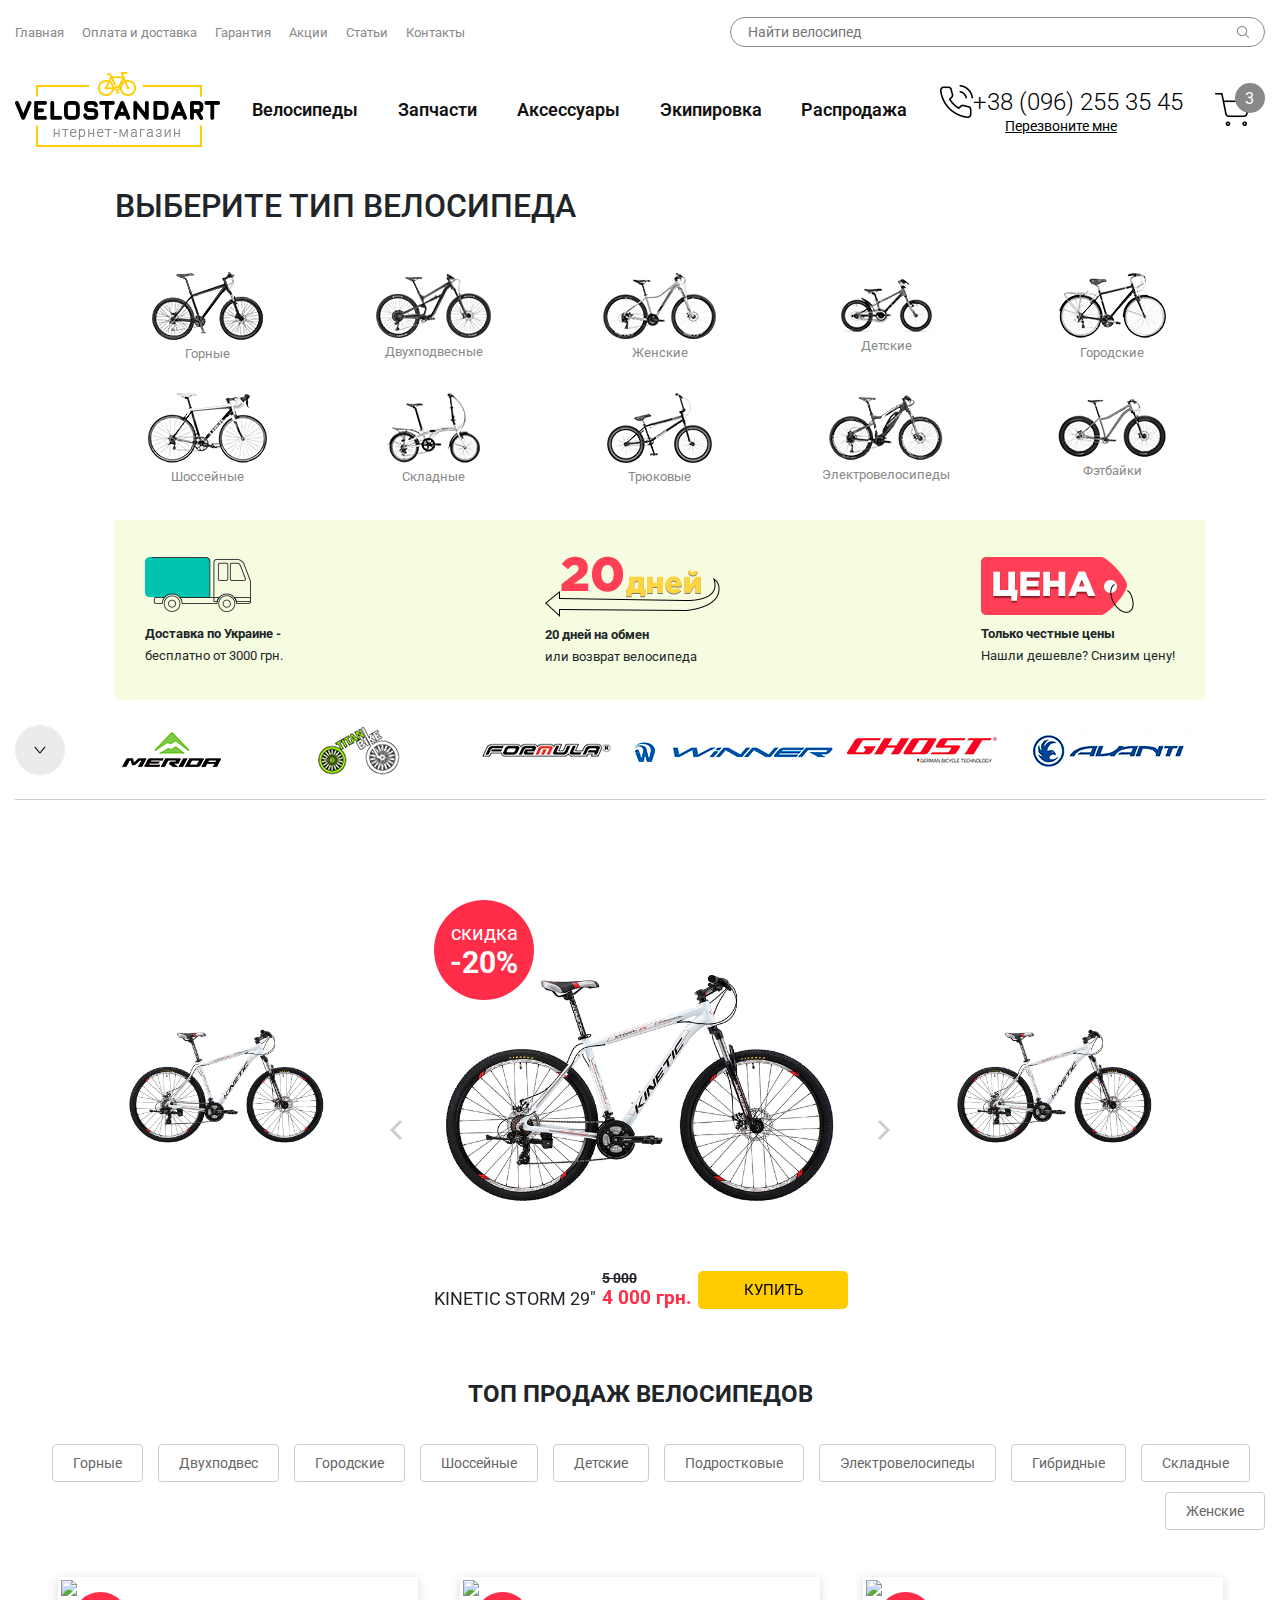
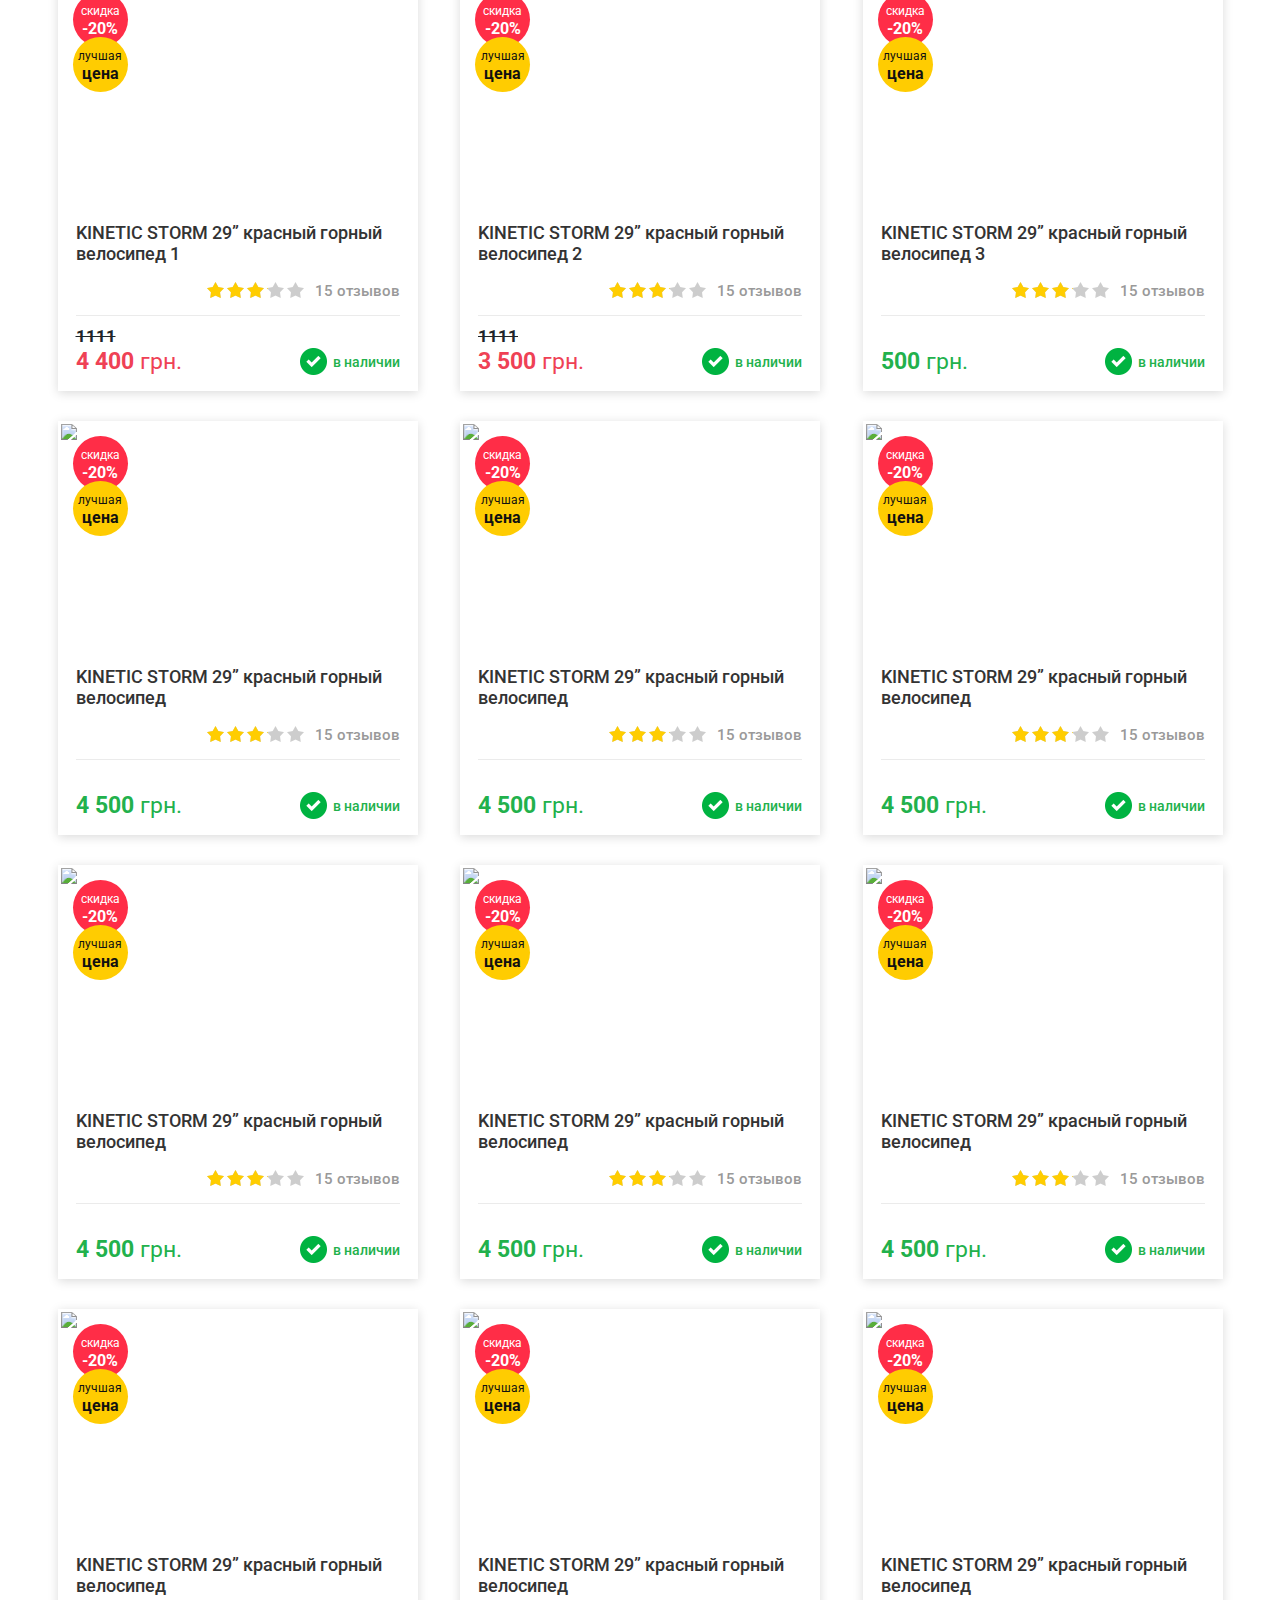
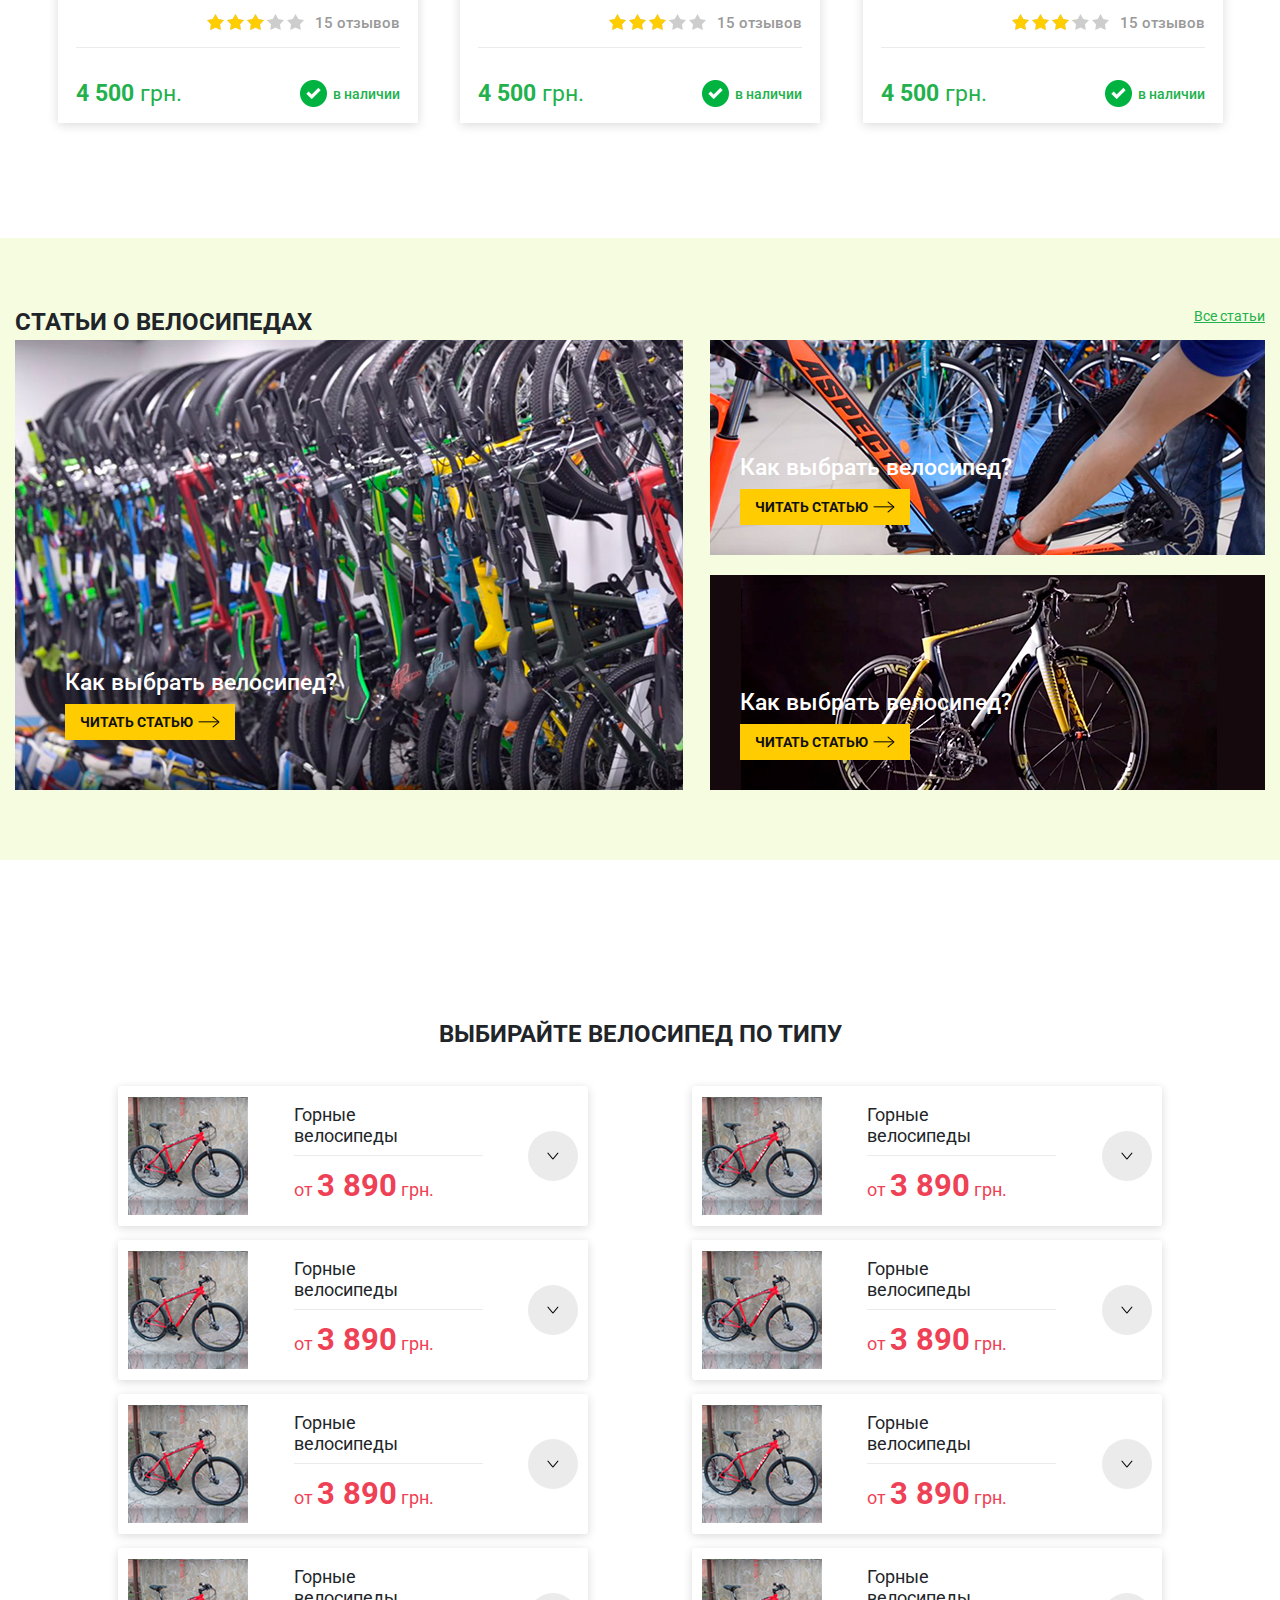
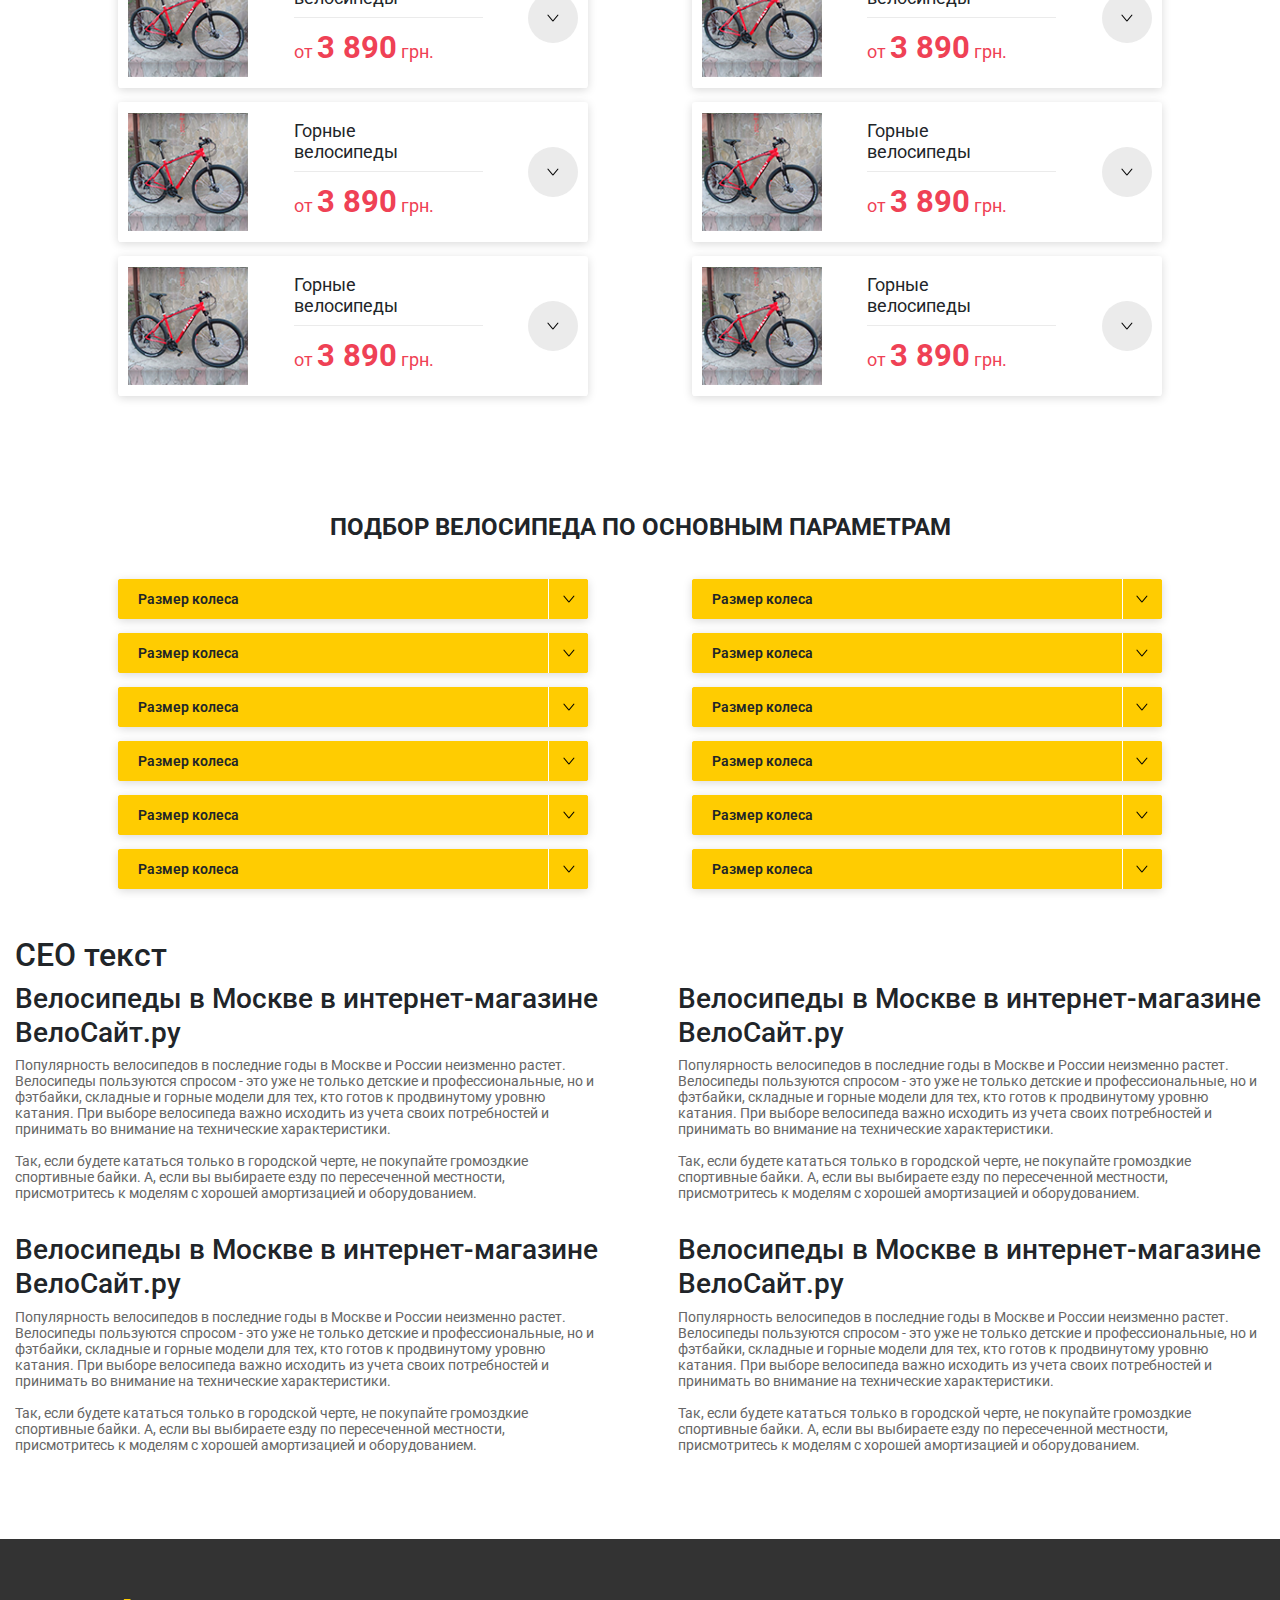
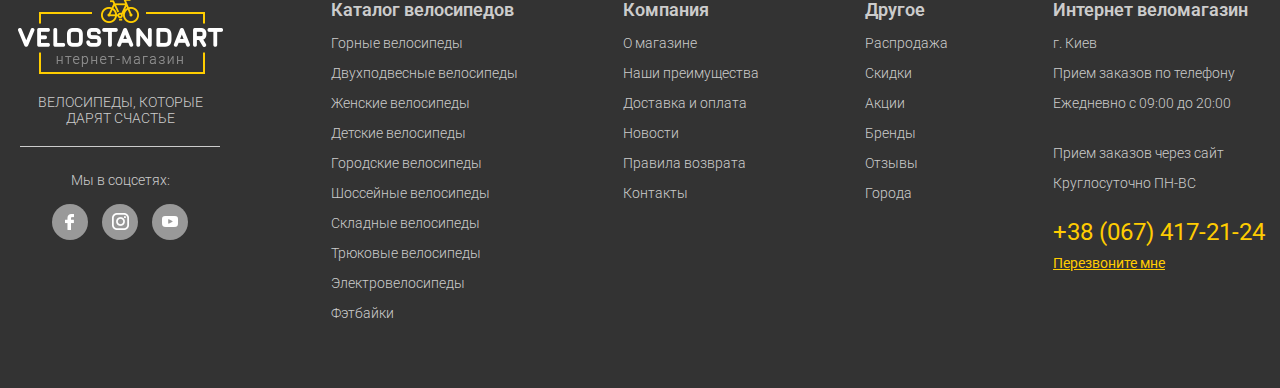
==== commit d32de6b7: "upd" ====
--- a/index.html
+++ b/index.html
@@ -51,15 +51,22 @@
             </section>
             <section class="main-header flex">
                 <figure class="logo">
+                    <div id="openButton">
+                        <div></div>
+                        <div></div>
+                        <div></div>
+                    </div>
                     <a href="#"><img class="logo-image" src="img/logo.png"></a>
+                    <article class="busket mobile">
+                        <figure class="basket-link">
+                            <img src="img/busket.png">
+                        </figure>
+                        <figcaption class="basket-counter">3</figcaption>
+                    </article>
                 </figure>
                
                 <nav class="menu">
-                        <div id="openButton">
-                                <div></div>
-                                <div></div>
-                                <div></div>
-                            </div>
+                       
                     <ul class="c-ul flex">
                         <li class="sub-menu"><a href="#">Велосипеды</a>
                             <section class="choose-type-wrapper flex">
--- a/css/style.css
+++ b/css/style.css
@@ -315,13 +315,39 @@
     transform: rotate(180deg);
 }
 
+.delivery-item {
+    min-height: 106px;
+    display: flex;
+    flex-direction: column;
+    justify-content: space-between;
+}
+
 .delivery-item p {
     margin: 0;
+}
+
+.delivery-item p:first-child {
+    margin: 10px 0 7px;
+}
+
+.all-characteristics {
+    display: flex;
+    justify-content: space-between;
+    align-items: center;
+    width: 150px;
+    color: #ffcc01;
+    text-decoration: none;
+    border-bottom: 1px solid;
+}
+
+.all-characteristics:hover {
+    border-bottom-color: transparent;
 }
 
 /*breadcrambs*/
 .breadcrambs {
     justify-content: left;
+    flex-wrap: wrap;
 }
 
 .breadcrambs a {
@@ -412,6 +438,27 @@
 
 .delivery p {
     font-size: 13px;
+}
+
+.category-delivery-wrapp {
+    flex-wrap: wrap;
+}
+
+.category-delivery-wrapp>p {
+    width: 50%;
+    margin-top: 20px;
+    color: #999999;
+    line-height: 24px;
+}
+
+.delivery-category {
+    background: none;
+    width: 50%;
+    height: auto;
+}
+
+.delivery-category .delivery-item p:first-child {
+    margin: 7px 0;
 }
 
 /*brands*/
@@ -460,6 +507,9 @@
 
 .headline {
     text-transform: uppercase;
+    margin: 30px 0;
+    font-size: 24px;
+    font-weight: bold;
 }
 
 .double-headline {
@@ -471,6 +521,11 @@
 }
 
 /*article*/
+.article-deital-item {
+    color: #666;
+    line-height: 24px;
+}
+
 .articles-block {
     display: flex;
     justify-content: space-between;
@@ -500,6 +555,62 @@
     margin: 0;
 }
 
+aside .article figure {
+    height: 352px;
+    overflow: hidden;
+}
+
+.article-item {
+    margin-top: 40px;
+}
+
+aside .article figcaption {
+    bottom: 30px;
+}
+
+aside .article p,
+.general-articles-item p,
+.article-deital-wrapper .general-articles>p {
+    margin: 0 0px 10px;
+    color: #999999;
+}
+
+.general-articles-item .article-body article p {
+    font-size: 16px;
+    margin: 25px 0 20px;
+    line-height: 23px;
+}
+
+aside.article-deital .subhadline {
+    margin-bottom: 30px;
+}
+
+
+
+aside.article-deital .article-body article p {
+    margin: 5px 0 20px;
+}
+
+aside.article-deital .general-articles-item h4 {
+    font-size: 18px;
+}
+
+aside.article-deital .general-articles-item .article-body article p {
+    font-size: 14px;
+    text-overflow: ellipsis;
+    ;
+    overflow: hidden;
+    max-height: 150px;
+    display: -webkit-box;
+    -webkit-line-clamp: 4;
+    -webkit-box-orient: vertical;
+}
+
+/* div{display:block;width:300px;
+ 
+  } */
+
+
 .article figcaption {
     position: absolute;
     bottom: 50px;
@@ -520,7 +631,43 @@
     font-size: 23px;
 }
 
-.article figcaption a {
+aside .article figcaption h3 {
+    margin: 0 0 25px;
+}
+
+section.articles {
+    display: flex;
+    justify-content: space-between;
+}
+
+.articles aside {
+    width: 44%;
+    height: 100%;
+    background: #f5fce0;
+    padding: 30px 50px 50px;
+}
+
+.general-articles {
+    width: 50%;
+    margin-bottom: 50px;
+}
+
+.articles.article-deital-wrapper .general-articles {
+    width: 55%;
+}
+
+.articles.article-deital-wrapper .article-deital {
+    width: 40%;
+}
+
+.general-articles img,
+iframe {
+    max-width: 100%;
+    height: auto;
+}
+
+.article figcaption a,
+.general-articles-item a {
     color: #111;
     text-decoration: none;
     background: #ffcc01;
@@ -531,13 +678,48 @@
     width: 60%;
 }
 
-.article figcaption a:after {
+.article figcaption a:after,
+.general-articles-item a:after {
     content: '';
     width: 22px;
     height: 12px;
     background: url(../img/articlesArrow.png) 0 0/contain no-repeat;
     display: block;
 }
+
+.general-articles-item:not(:last-child) {
+    padding-bottom: 30px;
+    border-bottom: 1px solid #e6e6e6;
+    margin-bottom: 35px;
+}
+
+.article-body {
+    display: flex;
+}
+
+.article-body article {
+    padding: 0 25px;
+    width: calc(100% - 250px);
+}
+
+.article-body figure {
+    max-width: 250px;
+    width: 250px;
+    overflow: hidden;
+}
+
+.article-body article a,
+.article figcaption a {
+
+    text-transform: uppercase;
+    font-weight: bold;
+    width: 170px;
+}
+
+.article-body h4 {
+    font-size: 20px;
+}
+
 
 .single-article {
     width: 53.4%;
@@ -603,12 +785,12 @@
 }
 
 
-.slick-center.slick-current {
+#carousel .slick-center.slick-current {
     transform: scale(1);
 
 }
 
-.slick-current img {
+#carousel .slick-current img {
     -webkit-transition: all 0.5s;
     -o-transition: all 0.5s;
     transition: all 0.5s;
@@ -617,24 +799,24 @@
     -ms-transform: rotateY(0) scale(1);
 }
 
-.slick-slide img {
+#carousel .slick-slide img {
     -webkit-transform: scale(0.5);
     transform: scale(0.5);
     -ms-transform: scale(0.5);
 }
 
-.slick-slide .carousel-goods-description,
-.slick-slide figure figcaption {
+#carousel .slick-slide .carousel-goods-description,
+#carousel .slick-slide figure figcaption {
     opacity: 0;
     transition: .5s;
 }
 
-.slick-slide.slick-current .carousel-goods-description,
-.slick-slide.slick-current figure figcaption {
+#carousel .slick-slide.slick-current .carousel-goods-description,
+#carousel .slick-slide.slick-current figure figcaption {
     opacity: 1;
 }
 
-.slick-current img {
+#carousel .slick-current img {
     -webkit-transition: all 0.5s;
     -o-transition: all 0.5s;
     transition: all 0.5s;
@@ -656,13 +838,13 @@
     margin-top: -50px;
 }
 
-.slick-prev {
+#carousel .slick-prev {
     left: 30%;
     background-image: url("../img/carouselArrow.png");
     background-position: center
 }
 
-.slick-next {
+#carousel .slick-next {
     right: 30%;
     background-image: url("../img/carouselArrow.png");
     background-position: center;
@@ -1132,8 +1314,6 @@
     position: static;
     width: auto;
     height: auto;
-    /* margin-top: 18px; */
-    /* margin-right: 50px; */
     margin: unset;
 }
 
@@ -1155,7 +1335,7 @@
 
 .brand-catalog .catalog-elem>figure {
     margin-bottom: 0;
-    min-height: 110px;
+    min-height: 95px;
     display: flex;
     justify-content: flex-end;
     align-items: center;
@@ -1265,17 +1445,25 @@
 }
 
 .sorting-tag {
-    width: 60%;
     margin: 70px 0 20px;
+    justify-content: start;
 }
 
 .sorting-section {
-    width: 45%;
+    margin-right: 30px;
+}
+
+
+.sorting {
+    margin-left: 20px;
 }
 
 .sorting-section p {
-    margin: 0 0 0 0;
-}
+    margin: 0;
+}
+
+
+
 
 .sorting-arrow {
     width: 12px;
@@ -1523,13 +1711,12 @@
 .checkbox-wrapper,
 .links-wrapper {
     justify-content: end;
-    height: 33%;
+
     align-items: baseline;
 }
 
 .selects-wrapper {
     align-items: baseline;
-    justify-content: space-between;
     width: 100%;
 }
 
@@ -1538,7 +1725,8 @@
 }
 
 .links-wrapper {
-    align-items: flex-end;
+    align-items: end;
+    margin-top: 20px;
 }
 
 .links-wrapper p {
@@ -1561,6 +1749,7 @@
     padding: 0 30px 0 15px;
     background: transparent;
     color: #666;
+    width: 100%;
 }
 
 .select {
@@ -1570,7 +1759,8 @@
     height: 40px;
     display: flex;
     color: #666;
-    position: relative
+    position: relative;
+    min-width: 120px;
 }
 
 .select:before {
@@ -1582,6 +1772,20 @@
     position: absolute;
     top: 16px;
     right: 9px;
+}
+
+.basket-section .select {
+    border: 1px solid rgb(204, 204, 204);
+    width: 100%;
+    box-shadow: none;
+}
+
+.basket-section .select select {
+    background-image: -webkit-linear-gradient(90deg, rgba(0, 0, 0, 0) 0%, rgba(0, 0, 0, 0.1) 100%);
+    background-image: -ms-linear-gradient(90deg, rgba(0, 0, 0, .2) 0%, rgb(0, 0, 0) 100%);
+    width: 100%;
+    box-shadow: none;
+
 }
 
 .filter-submit {
@@ -1596,6 +1800,7 @@
     cursor: pointer;
     border: 2px solid #666666;
     transition: .5s;
+    margin-right: 20px;
 }
 
 .filter-submit:hover {
@@ -1614,8 +1819,12 @@
     width: 67%;
 }
 
+.select-items .select {
+    margin-right: 20px;
+}
+
 .filter-controls {
-    width: 19%;
+
     display: flex;
     justify-content: space-between;
 }
@@ -1643,14 +1852,14 @@
 
 .custom-checkbox input:checked~div {
     background: rgb(255, 255, 255) url(../img/plus.png) center no-repeat;
-    border: 3px solid #111;
+    box-shadow: 0px 0px 0px 3px #111;
     box-sizing: content-box;
 }
 
 .custom-checkbox div {
     content: "";
     display: block;
-    border-radius: 3px;
+    border-radius: 1px;
     background-color: rgb(255, 255, 255);
     box-shadow: inset 0px 1px 0px 0px rgba(102, 102, 102, 0.4);
     width: 22px;
@@ -1724,7 +1933,12 @@
 }
 
 .contacts-form input[type="text"] {
-    flex-basis: 30%;
+    width: 30%;
+}
+
+.contacts-form form>div {
+    justify-content: space-between;
+    width: 100%;
 }
 
 .contacts-form input[type="submit"] {
@@ -1820,7 +2034,15 @@
     margin: 20px auto;
 }
 
-.callback input[type='text'] {
+.pop-img {
+    margin: auto;
+    display: block;
+}
+
+.callback input[type='text'],
+.basket-section input[type='text'],
+.basket-section input[type='tel'],
+.basket-section input[type='email'] {
     width: 100%;
     margin-bottom: 20px;
     padding: 13px 15px;
@@ -1833,6 +2055,11 @@
     font-size: 16px;
 }
 
+.step.contacts-data.basket-section input,
+.step.basket-delivery.basket-section input {
+    padding: 10px 15px;
+}
+
 .callback.white-popup {
     padding: 3% 3%;
 }
@@ -1844,7 +2071,8 @@
     color: #111;
 }
 
-.popup-body input[type='submit'] {
+.popup-body input[type='submit'],
+.basket-section button:not(.que) {
     border-radius: 5px;
     background-color: rgb(255, 204, 1);
     height: 50px;
@@ -1955,22 +2183,763 @@
     font-size: 18px;
     font-weight: 500;
 }
-#openButton{
+
+#openButton {
     display: none;
-    border:1px solid #ffcc01;
-    padding: 0 6px;
+    padding: 0 11px;
     width: 45px;
-    height: 30px;
-    justify-content: space-around;
+    height: 45px;
+    justify-content: center;
     align-items: center;
     flex-direction: column;
     margin: 15px 0;
-}
-#openButton div{
-    background: #ffcc01;
-    height: 2px;
-    width: 100%;
-}
+    background: #000;
+}
+
+#openButton div {
+    background: #fff;
+    height: 3px;
+    width: 100%;
+    margin: 2px 0;
+}
+
+
+.reviews-page {
+    display: flex;
+    flex-wrap: wrap;
+    justify-content: space-between;
+}
+
+.reviews-item {
+    margin-bottom: 30px;
+    width: 30%;
+}
+
+.reviews-body {
+    padding: 30px 20px 30px;
+    border: 1px solid #ffcc01;
+    position: relative;
+    margin-top: 20px;
+    /* min-height: 250px; */
+}
+
+.reviews-body p {
+    font-size: 16px;
+    font-style: italic;
+}
+
+.reviews-good {
+    margin-bottom: 10px;
+}
+
+.reviews-body:before {
+    content: url(../img/reviews-triangle.png);
+    position: absolute;
+    top: -14px;
+    left: 20px;
+}
+
+.reviews-title {
+    color: #999;
+    font-size: 16px;
+}
+
+.reviews-title b {
+    color: #000;
+    font-size: 16px;
+}
+
+.reviews-good a,
+.reviews-good a:hover,
+.reviews-good a:focus,
+.reviews-good a:visited,
+.reviews-good a:active {
+    color: #597de3;
+    font-size: 16px;
+}
+
+.reviews-good a:hover {
+    text-decoration: none;
+}
+
+
+.reviews-articles {
+    display: flex;
+}
+
+.reviews-articles .reviews-page {
+    justify-content: start;
+}
+
+.reviews-articles .reviews-item {
+    width: 45%;
+
+}
+
+.reviews-articles .reviews-item:first-child {
+
+    margin: 0 10% 0 0;
+}
+
+.categories-articles .categories-articles-item {
+    color: #000;
+    display: block;
+    font-size: 17px;
+    font-weight: bold;
+    margin: 0 0 25px 0;
+    text-decoration: none;
+    height: auto;
+}
+
+.categories-articles .categories-articles-item:hover {
+    text-decoration: underline;
+}
+
+.subheadline-box {
+    display: flex;
+    justify-content: space-between;
+    align-items: baseline;
+    margin-bottom: 30px;
+}
+
+.subheadline-box a {
+    color: #22b14c;
+}
+
+.catgories-reviews {
+    flex: 4.9 1;
+    margin: 0 5% 0 0;
+}
+
+.categories-articles {
+    background: #f5fce0;
+    padding: 35px 45px 20px 45px;
+    flex: 1.7 1;
+    height: 100%;
+}
+
+.read-more {
+    color: #22b14c;
+    font-style: italic;
+}
+
+.basket-left p {
+    margin: 0;
+    line-height: 1.5;
+}
+
+.basket-left p b {
+    color: #666666;
+}
+
+.basket {
+    display: flex;
+    justify-content: space-between;
+    margin-bottom: 120px;
+}
+
+.basket-sides {
+    max-width: 650px;
+}
+
+.basket-sides:first-child {
+    width: 750px;
+    max-width: 750px;
+}
+
+
+.goods-card {
+    max-width: 650px;
+    padding: 40px;
+    border: 2px dashed #cccccc;
+    /* width: 100%; */
+}
+
+.goods-card.success {
+    position: relative;
+    border: none;
+}
+
+.goods-card.success:before {
+    content: '';
+    position: absolute;
+    width: 100%;
+    height: 100%;
+    top: 0;
+    left: 0;
+    background: rgba(245, 252, 224, 0.75) url(../img/succes-basket.png) center/63px 63px no-repeat;
+    z-index: 2;
+}
+
+.goods-card p {
+    margin: 0;
+}
+
+.top-goods-card p a {
+    color: #111;
+}
+
+.top-goods-card {
+    padding-bottom: 20px;
+    border-bottom: 1px solid #ccc;
+    margin-bottom: 20px;
+}
+
+.top-goods-card figure {
+    position: relative;
+    width: 130px;
+    height: 85px;
+}
+
+.top-goods-card figure img {
+    position: absolute;
+    width: 100%;
+    height: 100%;
+    object-fit: cover;
+
+}
+
+.top-goods-card {
+    align-items: center;
+}
+
+.goods-card-name {
+    width: 30%;
+}
+
+.bottom-goods-card p {
+    font-size: 24px;
+}
+
+.basket-section label {
+    display: flex;
+    width: 100%;
+    flex-wrap: wrap;
+    position: relative;
+    align-items: center;
+    margin-bottom: 25px;
+    color: #999;
+}
+
+.basket-section label>span {
+    width: 145px;
+    position: relative;
+}
+
+.step.contacts-data.basket-section label input,
+.step.basket-delivery.basket-section label input,
+.basket-section label .select {
+    width: calc(100% - 145px);
+    margin: 0;
+}
+
+.step.basket-delivery.basket-section.step-close,
+.step.basket-delivery.basket-section.initial-state,
+.step.contacts-data.basket-section.step-close {
+    height: 100px;
+    overflow: hidden;
+}
+
+.active-step .refactor,
+.initial-state .refactor {
+    display: none;
+}
+
+.astep-close .refactor {
+    display: block;
+}
+
+.refactor {
+    position: absolute;
+    right: 20px;
+    top: 33px;
+    cursor: pointer;
+}
+
+.attention {
+    position: absolute;
+    top: 100%;
+    margin: 3px auto 0 145px;
+}
+
+.que {
+    position: absolute;
+    border-radius: 50%;
+    border: 1px solid #cccccc;
+    display: flex;
+    justify-content: center;
+    align-items: center;
+    background: none;
+    top: -18px;
+    right: 27px;
+    width: 18px;
+    height: 18px;
+    color: #cccccc;
+}
+
+
+/*basket*/
+
+.basket-section {
+    border-radius: 5px;
+    padding: 25px 50px 35px 90px;
+    background-color: rgb(255, 255, 255);
+    box-shadow: 0px 2px 10px 0px rgba(0, 0, 0, 0.15);
+    border: 2px solid transparent;
+    margin-bottom: 30px;
+}
+
+.active-step {
+    border-color: #ffcc01;
+    box-shadow: none;
+}
+
+.basket-section {
+    position: relative;
+}
+
+.basket-section h5 {
+    display: flex;
+    align-items: center;
+    margin-left: -65px;
+    margin-bottom: 35px;
+}
+
+.basket-section h5 span {
+    border-radius: 50%;
+    width: 50px;
+    height: 50px;
+    background: #ebebeb;
+    display: flex;
+    justify-content: center;
+    align-items: center;
+    margin-right: 15px;
+}
+
+.basket-section button:not(.que) {
+    margin-top: 40px;
+}
+
+#next-step {
+    margin-top: 50px;
+}
+
+.step.contacts-data.basket-section.step-close h5 span {
+    background: #22b14c;
+    color: #fff;
+}
+
+.gallery-carousel {
+    position: relative;
+}
+
+.little-foto {
+    position: absolute;
+    left: 0;
+    top: 0;
+}
+
+.little-foto .slick-arrow {
+    position: absolute;
+    top: 50%;
+    font-size: 0;
+    border: none;
+    margin-top: -16px;
+}
+
+.little-foto .slick-arrow {
+    display: inline-block;
+    background-image: url(../img/ods/green-arrow.png);
+    width: 15px;
+    height: 30px;
+    background-repeat: no-repeat;
+    background-size: 168%;
+    cursor: pointer
+}
+
+.little-foto .slick-arrow.slick-prev {
+    left: 20px;
+    background-position: 1px 6px;
+}
+
+.little-foto .slick-arrow.slick-next {
+    right: 20px;
+    background-position: -11px 6px
+}
+
+.little-foto .slick-slide {
+    outline: none;
+}
+
+.little-foto .slick-slide.slick-current.slick-active {
+    position: relative;
+}
+
+.little-foto .slick-slide.slick-current.slick-active figure:after {
+    content: '';
+    width: 100%;
+    height: 100%;
+    background-color: rgba(255, 255, 255, 0.6);
+    display: block;
+    position: absolute;
+    top: 0;
+    border: 2px solid #f9d350;
+}
+
+/* s */
+.little-foto .slick-slide figure {
+    width: 50px;
+    height: 50px;
+    position: relative;
+}
+
+.little-foto .slick-slide img {
+    width: 100%;
+    height: 100%;
+    top: 0;
+    left: 0;
+    right: 0;
+    bottom: 0;
+    object-fit: cover;
+}
+
+.big-foto .slick-arrow {
+    position: absolute;
+    font-size: 0;
+    border: none;
+    height: 100%;
+    width: 60px;
+    display: block;
+    top: 0;
+    z-index: 10;
+    outline: none;
+    opacity: 0;
+    background-color: transparent
+}
+
+.big-foto .slick-arrow:before {
+    content: '';
+    background-image: url(../img/carousel-arrows.png);
+    background-repeat: no-repeat;
+    display: block;
+    width: 20px;
+    height: 30px;
+    position: absolute
+}
+
+.big-foto .slick-arrow:hover {
+    opacity: 1;
+}
+
+.big-foto .slick-arrow.slick-next:before {
+    background-position: -51px 1px;
+    left: 50%;
+    margin-left: -15px;
+}
+
+.big-foto .slick-arrow.slick-prev:before {
+    left: 50%;
+    margin-left: -15px;
+}
+
+.big-foto .slick-arrow.slick-next {
+    right: 0;
+}
+
+.big-foto .slick-arrow.slick-prev {
+    left: 0;
+}
+
+.big-foto .slick-slide img {
+    max-width: 100%;
+    height: auto;
+    width: 100%;
+}
+
+.big-foto .slick-slide a {
+    width: 100%;
+    height: 100%;
+    display: block;
+    position: relative;
+    transition: .5s;
+}
+
+.big-foto .slick-slide a:before {
+    content: '';
+    opacity: 0;
+    transition: .5s;
+}
+
+.big-foto .slick-slide a:hover:before {
+    background: url(../img/lubig.png) no-repeat center;
+    width: 101px;
+    height: 101px;
+    display: block;
+    position: absolute;
+    top: 50%;
+    transform: translateY(-50%) translateX(-50%);
+    left: 50%;
+    opacity: 1;
+    transition: .5s;
+}
+
+.cart {
+    vertical-align: top;
+}
+
+.cart .rates {
+    display: inline-block;
+    margin-bottom: 20px;
+}
+
+.gallery-carousel {
+    width: 45%;
+    display: inline-block;
+    vertical-align: top;
+}
+
+.buy-cart {
+    width: 23%;
+    display: inline-block;
+    vertical-align: top;
+}
+
+.delivery-cart {
+    width: 23%;
+    display: inline-block;
+    vertical-align: top;
+}
+
+.buy-cart .flex {
+    justify-content: start;
+}
+
+.desc-cell {
+    display: flex;
+    justify-content: space-between;
+}
+
+.desc-cell span:last-child {
+    color: #616161;
+}
+
+.buy-cart {
+    margin-left: 50px;
+}
+
+
+.cart .delivery {
+    padding: 0;
+    background: none;
+}
+
+
+
+
+.buy-section {
+    background: #e8f7ed;
+    border-radius: 10px;
+    text-align: center;
+    padding: 30px 0;
+    margin-bottom: 40px;
+}
+
+.cart-price p {
+    margin: 0;
+}
+
+.buy-cart .condition img {
+    margin: 0 10px 0 0;
+}
+
+.buy-cart .condition {
+    width: 150px;
+    margin-bottom: 30px;
+}
+
+.cart-price .old {
+    font-size: 21px;
+    font-weight: 300;
+    position: relative;
+    display: inline-block;
+}
+
+.cart-price .old:before,
+.cart-price .old:after {
+    content: '';
+    width: 100%;
+    height: 1px;
+    background: #111;
+    position: absolute;
+}
+
+.cart-price .old:before {
+    transform: rotate(160deg);
+    bottom: 13px;
+    right: 0;
+}
+
+.cart-price .old:after {
+    transform: rotate(20deg);
+    bottom: 13px;
+    left: 0;
+}
+
+.pay-systems {
+    display: flex;
+    justify-content: space-between;
+    margin-top: 29px;
+    padding-top: 10px;
+    border-top: 1px solid #ccc;
+    align-items: center;
+}
+
+
+.cart-price .actual.new {
+    color: #ef4155;
+}
+
+.cart-price .actual {
+    font-size: 35px;
+    font-weight: bold;
+}
+
+.cart-price .actual span {
+    font-size: 30px;
+    font-weight: normal;
+}
+
+.buy-section .buy-button {
+    max-width: 180px;
+    width: 100%;
+    border: none;
+    margin: auto;
+    margin-bottom: 10px;
+}
+
+.cart-price {
+    margin: auto;
+    text-align: left;
+    width: 160px;
+}
+
+.buy-onclick {
+    font-size: 17px;
+    color: rgb(34, 177, 76);
+    text-decoration: underline;
+}
+
+.buy-onclick:hover {
+    text-decoration: none;
+}
+
+.delivery-cart {
+    color: #999999;
+    margin-left: 50px;
+    padding: 0 30px 0 40px;
+    border-left: 1px solid #cccccc;
+}
+
+.delivery-cart h3 {
+    font-size: 20px;
+    line-height: 0;
+    margin: 0 0 20px;
+    display: flex;
+    align-items: baseline;
+}
+
+.delivery-cart h3 * {
+    display: block;
+    margin-right: 10px;
+}
+
+.recently-reviwed,
+.with-good {
+    margin-bottom: 60px;
+}
+
+.description-headline {
+    color: #999999;
+    font-size: 24px;
+    margin-bottom: 30px;
+}
+
+.description-headline span {
+    color: #000;
+}
+.full-description{
+    margin-bottom: 60px;
+}
+.full-description img{
+    max-width: 100%;
+    height: auto;
+}
+
+.full-description .reviews-page {
+    flex-direction: column;
+    margin-bottom: 30px;
+}
+
+.full-description .reviews-item {
+    margin-bottom: 30px;
+    width: 100%;
+}
+
+.full-description .catgories-reviews {
+    margin: 0 5%;
+}
+
+.full-description .subheadline {
+    font-size: 24px;
+}
+
+.full-description .col-md-6:first-child p {
+    line-height: 1.5;
+}
+
+.characteristic-table{
+    width: 100%;
+}
+
+.characteristic-table tr:nth-child(odd) td{
+    background-color: #f5fce0;
+}
+.characteristic-table tr td{
+    padding:8px 20px;
+}
+.characteristic-table tr td:first-child{
+    font-weight: bold;
+}
+
+.cart-tags{
+    margin-bottom: 30px;
+}
+.cart-tags h5{
+    color: #999999;
+    font-size: 19px;
+    margin: 35px 0 25px;
+ 
+}
+.cart-tags a{
+    color: #22b14c;
+    text-decoration: none;
+    font-size: 15px;
+    line-height: 2;
+    margin-right: 10px;
+    white-space: nowrap;
+}
+.cart-tags span{
+    color: #999999;
+}
+
+.busket.mobile{
+    display: none;
+}
+
+.articles .double-headline .headline{
+    margin: 0;
+}
+
 
 @media(max-width:1500px) {
     .articles-block img {
@@ -1998,6 +2967,14 @@
 }
 
 @media(max-width:1300px) {
+    .delivery-cart {
+        margin-left: 30px;
+    }
+
+    .buy-cart {
+        margin-left: 22px;
+    }
+
     .headline {
         text-align: center
     }
@@ -2015,9 +2992,43 @@
         margin: auto
     }
 
+    .article-body figure {
+        width: 35%;
+    }
+
+    .article-body figure img {
+        max-width: 100%;
+    }
+
+    .article-body article {
+        width: 100%;
+    }
+
+    .selects-wrapper {
+        align-items: baseline;
+        width: 100%;
+        flex-direction: column;
+    }
+
+    .select-items {
+        width: 100%;
+        flex-wrap: wrap;
+        margin-bottom: 20px;
+        justify-content: start;
+    }
+
+    .yellow-form {
+        height: auto;
+    }
+
+    .filter-controls {
+        margin-bottom: 20px;
+    }
+
 }
 
 @media(max-width:1200px) {
+    
     .menu ul li>a {
         font: 600 15px 'Roboto';
     }
@@ -2032,15 +3043,20 @@
     }
 
     .phone-icon img {
-        display: none
-    }
-    .sub-menu>section{
+        /* display: none */
+    }
+
+    .sub-menu>section {
         width: 645px;
     }
 
 }
 
 @media(max-width:1100px) {
+    .pay-systems {
+        justify-content: space-evenly;
+    }
+
     img {
         max-width: 100%;
         height: auto;
@@ -2054,22 +3070,124 @@
         flex-wrap: wrap;
     }
 
+    aside .article figure img {
+        position: absolute;
+        top: 0;
+        left: 0;
+        right: 0;
+        bottom: 0;
+        object-fit: cover;
+        width: 100%;
+        height: 100%;
+    }
+
+    .select-items .select {
+        margin-bottom: 10px;
+    }
+
+
+
 }
 
 @media(max-width:991px) {
-    #carousel{
+
+
+    .top-header {
+        display: none;
+    }
+    .full-description .catgories-reviews {
+        margin: 0;
+    }
+
+    .delivery-rules {
+        display: flex;
+        justify-content: center;
+    }
+
+    .gallery-carousel {
+        width: 60%;
+    }
+
+    .buy-cart {
+        width: 33%;
+    }
+
+    .delivery-cart {
+        width: 100%;
+    }
+
+    .delivery-cart {
+        margin: 0;
+        border: none;
+        padding: 0;
+    }
+
+    .basket {
+        flex-direction: column;
+    }
+
+    .basket-side,
+    .basket .basket-sides,
+    .goods-card {
+        width: 100%;
+        max-width: 100%;
+    }
+
+    .flex.about,
+    .about-center,
+    .flex.about-form,
+    section.articles {
+        flex-direction: column;
+    }
+
+    .flex.about-form input {
+        flex-basis: auto;
+        width: 100%;
+        margin-bottom: 10px;
+    }
+
+    .articles.article-deital-wrapper {
+        flex-direction: column;
+        justify-content: center;
+        align-items: center
+    }
+
+    .articles.article-deital-wrapper .general-articles,
+    .articles.article-deital-wrapper .article-deital,
+    .about-sides,
+    .articles aside,
+    .general-articles {
+        width: 100%;
+    }
+
+    aside {
+        margin-bottom: 30px;
+    }
+
+    .article-body figure {
+        width: 50%;
+    }
+
+    .reviews-item {
+        width: 45%;
+    }
+
+    #carousel {
         margin-bottom: 20px;
     }
+
     .sale {
         font-size: 13px;
-   
+
         width: 50px;
         height: 50px;
-     
-    }
+
+    }
+
     .sale b {
         font-size: 12px;
     }
+
     .article figure {
         height: 215px;
     }
@@ -2147,109 +3265,405 @@
         max-width: 100%;
         width: 100%;
     }
-    #carousel{height: auto;}
+
+    #carousel {
+        height: auto;
+    }
+
     .carousel .slick-slide img {
         max-width: 100%;
         height: auto;
         object-fit: contain;
     }
+
     .social {
         margin: 25px 0;
         width: 40%;
     }
+
+    .sorting-tag {
+        flex-direction: column;
+    }
+
+    .sorting-section {
+        margin-bottom: 20px;
+        justify-content: end;
+    }
+
+    .contacts {
+        flex-direction: column;
+
+    }
+
+    .contacts-sides {
+        width: 100%;
+        margin: 0 0 30px;
+    }
+
+    .contacts-sides {
+        height: 100%;
+    }
+
+    .catgories-reviews,
+    .categories-articles {
+        width: 100%;
+    }
+
+    .reviews-articles {
+        flex-direction: column;
+    }
+
+    .category-delivery-wrapp>p {
+        width: 100%;
+    }
+    .cart .delivery{
+        display: none;
+    }
+    
+
 }
 
 @media(max-width:767px) {
-    .catalog.slide-catalog .item_element{
+
+    .recently-reviwed .catalog .item_element, .with-good .catalog .item_element {
+        margin: 0 7px;
+    }
+    .gallery-carousel{
+        margin-bottom: 30px;
+    }
+    .delivery-cart {
+        margin-top: 30px;
+    }
+
+    .buy-cart {
+        margin: 0;
+    }
+
+    .little-foto {
+        width: 100%;
+    }
+
+    .gallery-carousel {
+        width: 100%;
+    }
+
+    .buy-cart {
+        width: 100%;
+    }
+
+    .checkbox-wrapper {
+        align-items: flex-start;
+        flex-direction: column;
+    }
+
+    .custom-checkbox {
+        margin-bottom: 15px;
+    }
+
+    .catalog-pagination {
+        width: 300px;
+    }
+
+    .catalog.slide-catalog .item_element {
         width: 320px;
     }
-    .delivery{
+
+ 
+
+    .brands {
+        height: 100px
+    }
+
+    /* .open-brand {
         display: none;
-    }
-    .brands{
-        height: auto
-    }
-    .open-brand{
-        display: none;
-    }
-    .brands figure{
-        width: auto;
-    }
-    .brands{
+    } */
+
+    .brands.opened {
+        height: auto;
+    }
+
+    .brands figure {
+        width: 100%;
+    }
+
+    .brands {
         justify-content: space-around;
     }
+
     .choose-item {
         flex-basis: 30%;
     }
-    .choose-type-wrapper{
-        height:auto;
-    }
+
+    .choose-type-wrapper {
+        height: auto;
+    }
+
     .sub-menu>section {
         width: 570px;
     }
-    h2, .h2 {
+
+    h2,
+    .h2 {
         font-size: 1rem;
     }
+
     .seo article {
         width: 100%;
     }
-    .footer-column{    width: 100%;
+
+    .footer-column {
+        width: 100%;
         max-width: 300px;
-        margin: 30px auto;}
-        .popup-body h2 {
-            font-size: 18px;}
-
-}
+        margin: 30px auto;
+    }
+
+    .popup-body h2 {
+        font-size: 18px;
+    }
+    .delivery-item {
+        min-width: 191px;
+    }
+
+    .carousel-buy-button{
+        margin-top: 20px;
+    }
+    .tag {
+        padding: 10px;
+        text-align: center;
+    }
+
+}
+
 @media(max-width:600px) {
+    .phone {
+        margin: 20px auto 0;
+    }
+    .phone figure p {
+        margin: 0;
+        color: #000;
+        white-space: nowrap;
+        font-size: 26px;
+    }
+    .logo {
+        margin: 0;
+        display: flex;
+        justify-content: space-between;
+        align-items: center;
+        align-content: center;
+        width: 100%;
+    }
+    .busket{
+        display: none;
+    }
+
+    .busket.mobile{
+        display: block;
+    }
+    .delivery {
+       flex-direction: column;
+       padding: 30px 0;
+       height: auto;
+    }
+    .delivery-item{
+        margin-bottom: 20px;
+    }
+
+
+    .contacts-sides.contacts-sides-left.flex .contacts-item {
+        width: 100%;
+        margin-bottom: 30px;
+    }
+
+    .contacts-form input[type="text"] {
+        width: 100%;
+        margin-bottom: 15px;
+    }
+
+    .contacts-form {
+        padding: 25px;
+    }
+
+    .contacts-form form {
+        height: auto;
+    }
+
+    .contacts-form form>div {
+        flex-direction: column;
+    }
+
+    .step.basket-delivery.basket-section.step-close,
+    .step.basket-delivery.basket-section.initial-state,
+    .step.contacts-data.basket-section.step-close {
+        height: 75px;
+    }
+
+    .sorting-section p {
+        display: none;
+    }
+
+    .refactor {
+        font-size: 0;
+        top: 20px;
+    }
+
+    .basket-section label>span,
+    .attention,
+    .basket-section h5 span {
+        display: none;
+    }
+
+    .step.contacts-data.basket-section label input,
+    .step.basket-delivery.basket-section label input,
+    .basket-section label .select {
+        width: 100%;
+    }
+
+    .reviews-item,
+    .reviews-articles .reviews-item {
+        width: 90%;
+        margin: 20px auto;
+    }
+
+    .reviews-articles .reviews-item:first-child {
+        margin: auto;
+    }
+
     .type-choose-price>div {
-        margin: 0 0 0 6px;}
+        margin: 0 0 0 6px;
+    }
+
     .type-choose-price p {
-      
+
         font-size: 15px;
     }
+
     .type-choose-price p:last-child b {
         font-size: 19px;
     }
-    .sub-menu>section{
+
+    .sub-menu>section {
         width: auto;
     }
-    .menu ul{
+
+    .menu ul {
         flex-direction: column;
     }
-    .menu ul li{
+
+    .menu ul li {
         width: 100%;
         text-align: center;
     }
-    .menu ul li>a{
+
+    .menu ul li>a {
         justify-content: center;
         height: 30px;
     }
-    .sub-menu>section{
+
+    .sub-menu>section {
         position: static;
         width: auto;
-       
-    }
-    .sub-menu:hover>section{
+
+    }
+
+    .sub-menu:hover>section {
         display: none;
     }
-    #openButton{
+
+    #openButton {
         display: flex;
     }
-    .menu ul{
+
+    .menu ul {
         display: none;
     }
-    .sub-menu .choose-type-wrapper.opened{
+
+    .sub-menu .choose-type-wrapper.opened {
         display: flex;
     }
-   
-   
-    .carousel-goods-description{flex-wrap: wrap;    justify-content: space-around;}
+
+    .carousel-goods-description {
+        flex-wrap: wrap;
+        justify-content: space-around;
+    }
+
     .choose-item {
         flex-basis: 50%;
     }
+
     #topNavigation ul li a {
         color: #888888;
         font-size: 10px;
         text-decoration: none;
     }
+
+    #buyPopup .popup-body {
+        padding: 20px 5px 40px;
+    }
+
+}
+
+@media(max-width:500px) {
+    .articles .double-headline .headline{
+        text-align: left;
+    }
+    .articles .double-headline  .more-link{
+        margin: 0;display: none;
+    }
+    .fourhundredfour article p a {
+
+        font-size: 13px;
+        white-space: nowrap;
+    }
+
+    .fourhundredfour article p a::before {
+        margin: 0 5px 0 0;
+    }
+
+    .fourhundredfour article p:last-child a::before {
+        margin: 0 0 0 5px;
+    }
+
+    .links-wrapper {
+        flex-direction: column;
+    }
+
+    #more {
+        margin: 0;
+    }
+
+    .top-goods-card {
+        align-items: center;
+        flex-direction: column;
+        width: 100%;
+    }
+
+    .goods-card-name {
+        width: 100%;
+        text-align: center;
+    }
+
+    .articles aside {
+        padding: 30px 20px 50px;
+    }
+
+    .top-goods-card p {
+        margin: 10px 0;
+    }
+
+    .reviews-item {
+        width: 90%;
+    }
+
+    .fourhundredfour article {
+        width: 100%;
+    }
+
+    .basket-section {
+        padding: 20px;
+    }
+
+    .basket-section h5 {
+        margin-left: 0;
+        font-size: 18px;
+    }
 }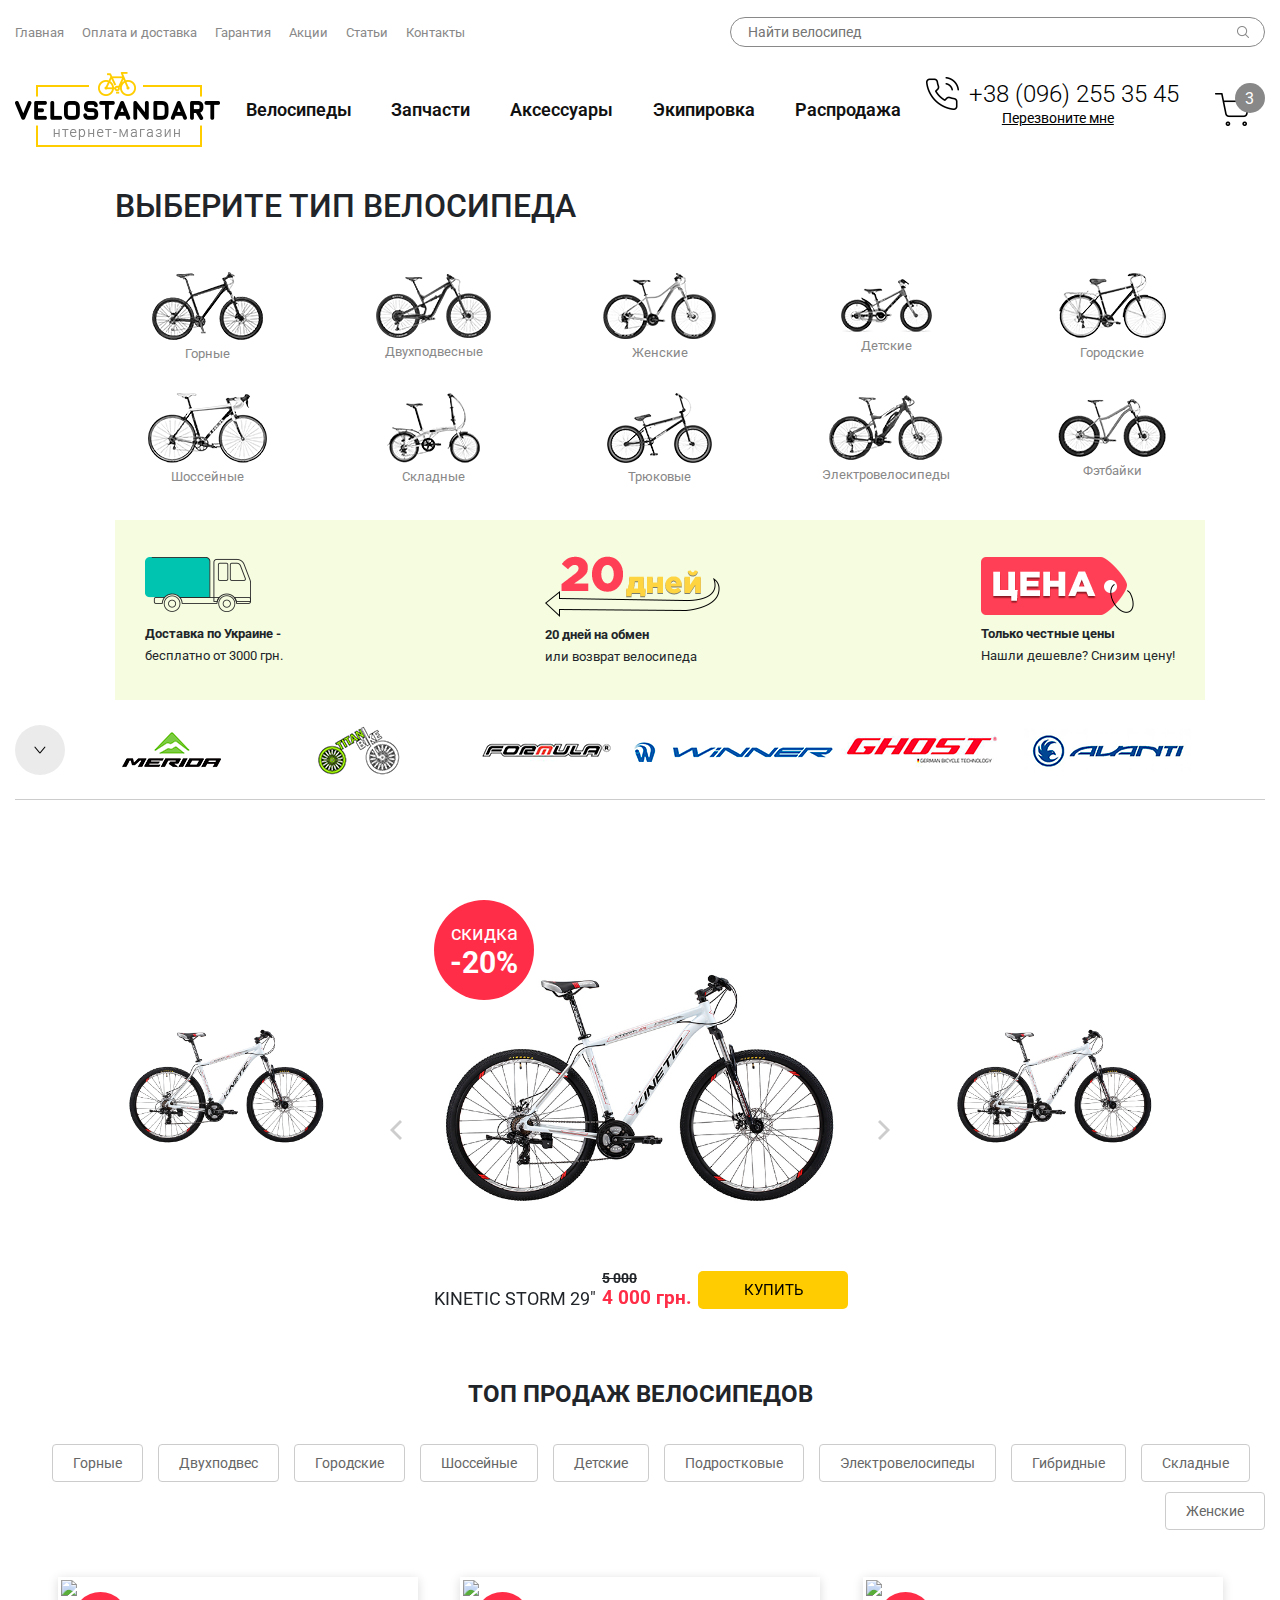
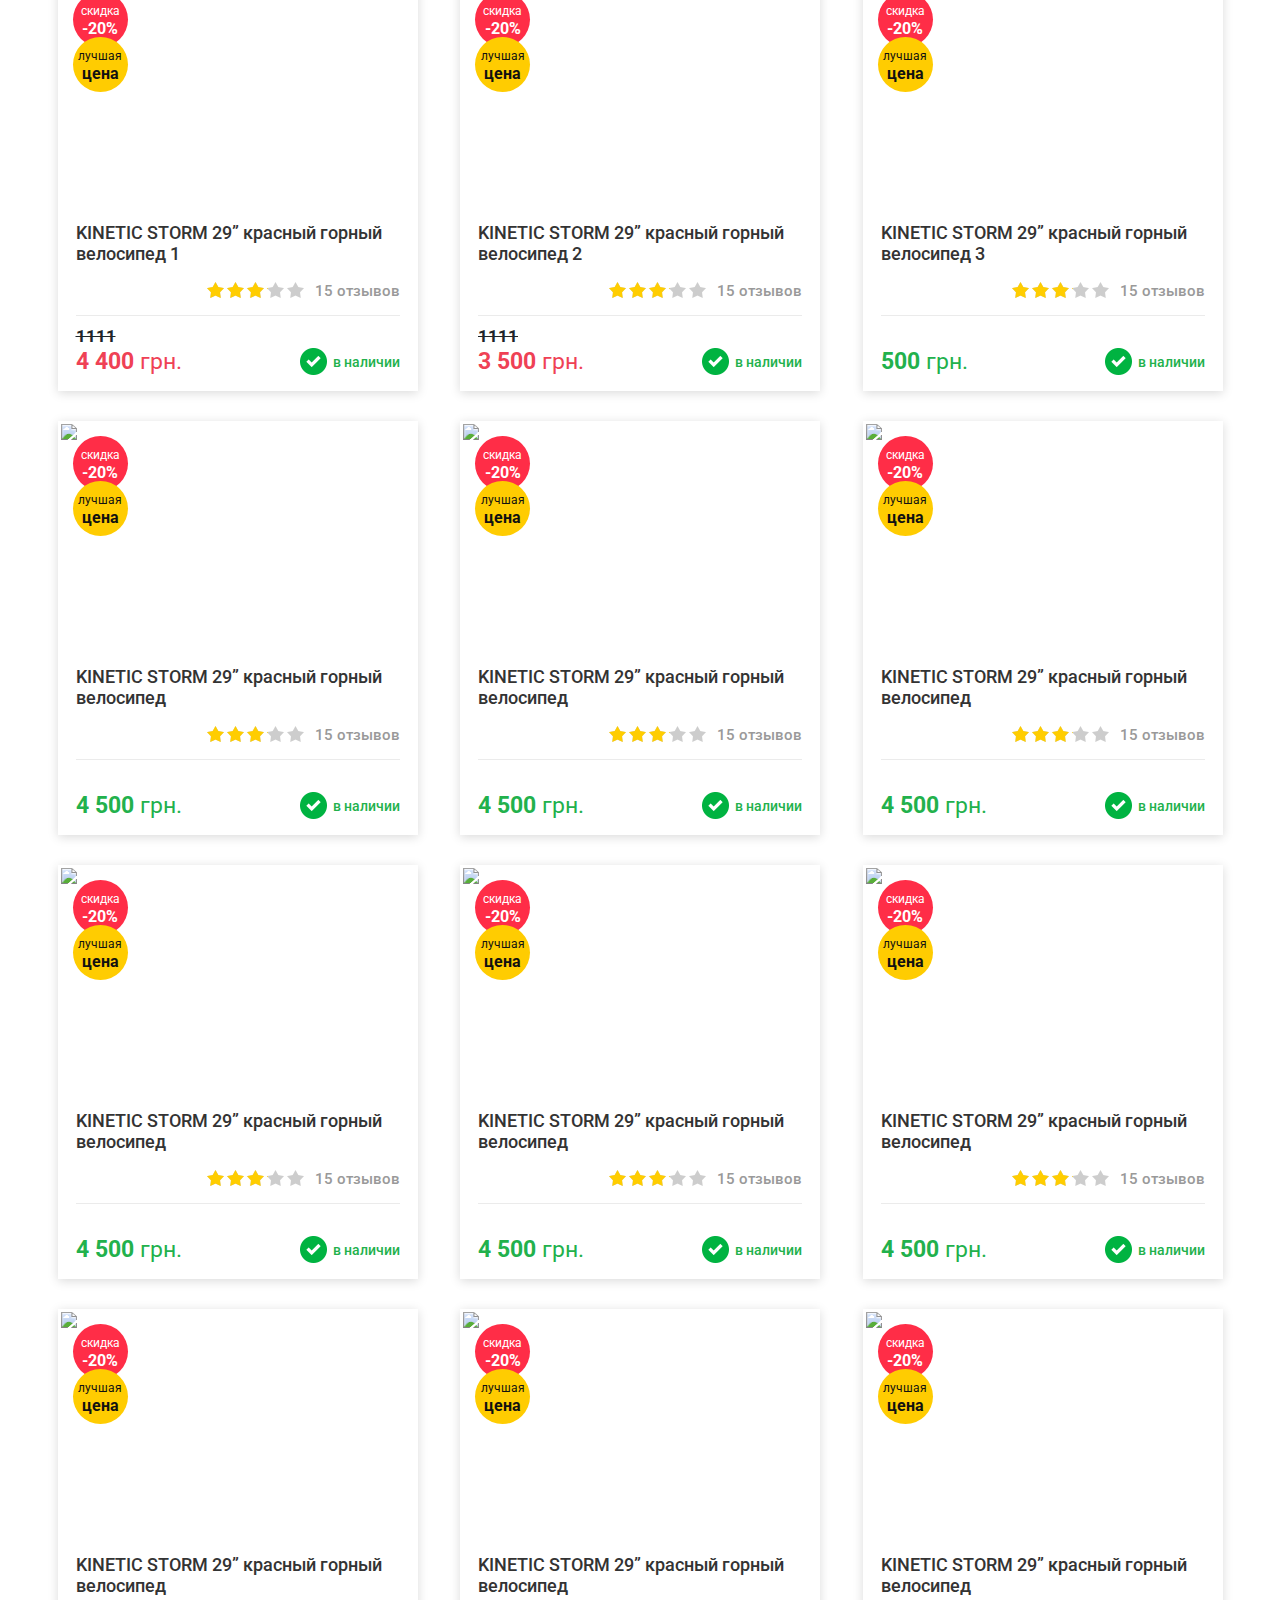
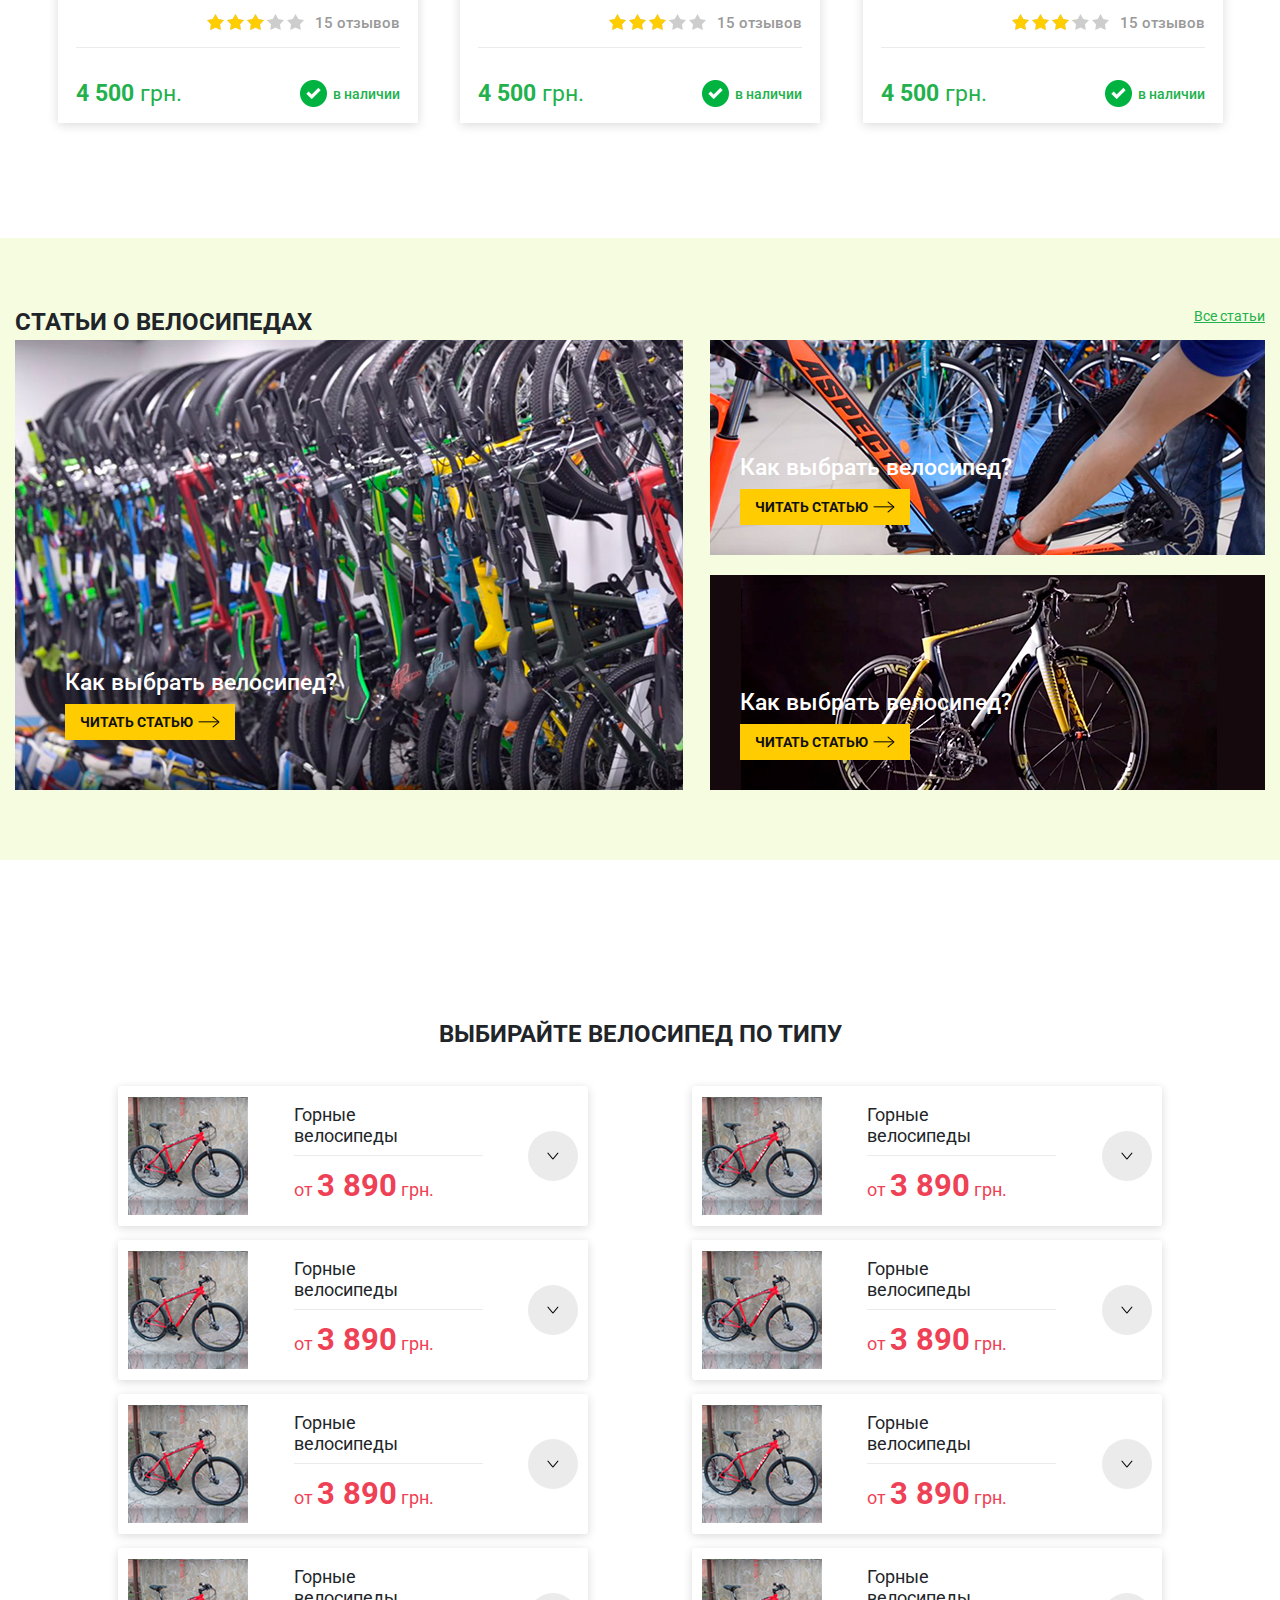
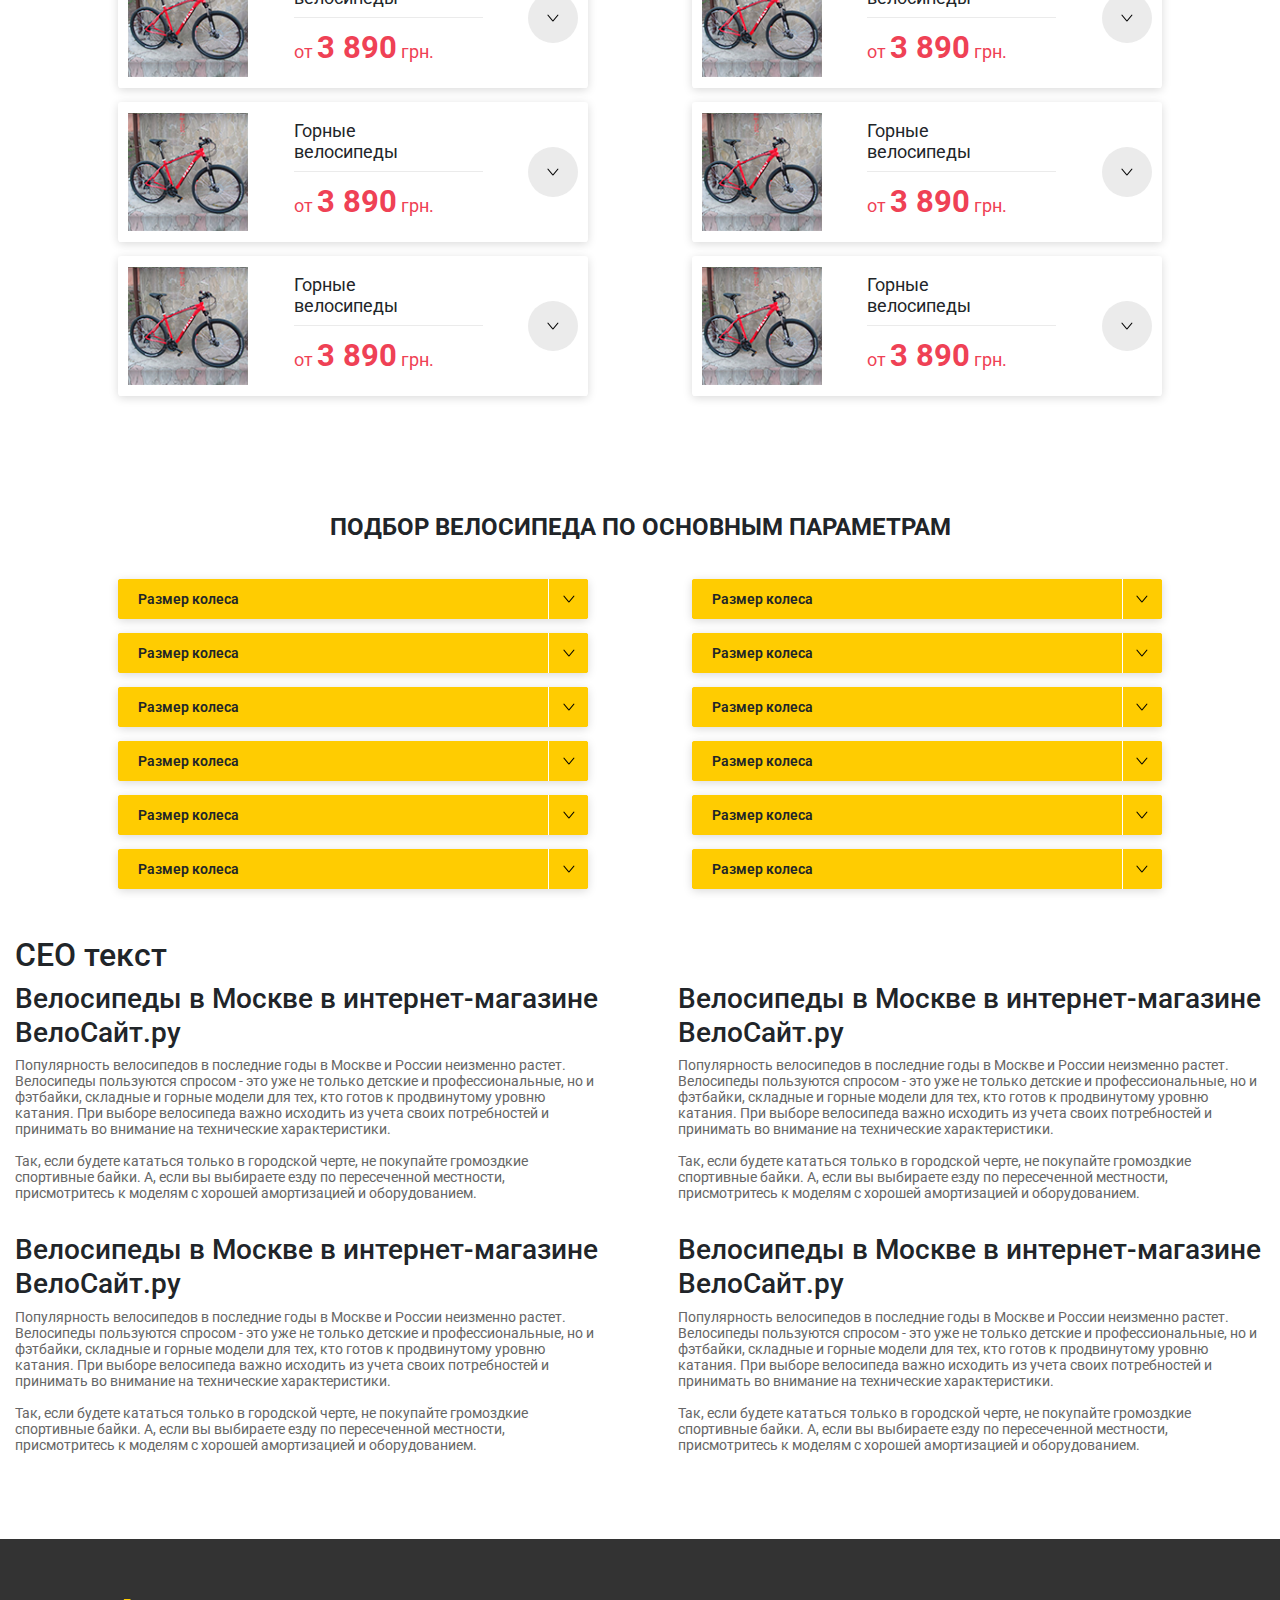
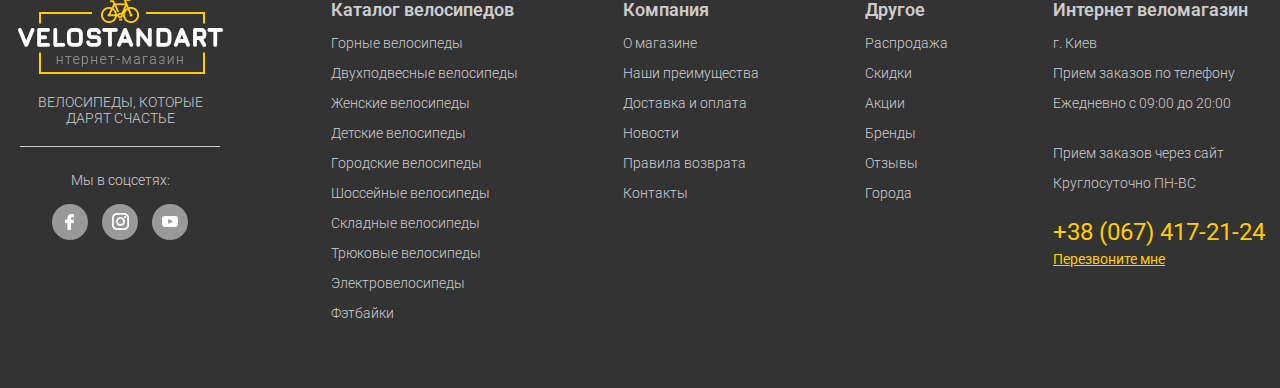
==== commit eee35a23: "upd" ====
--- a/index.html
+++ b/index.html
@@ -143,7 +143,7 @@
                 <article class="phone">
                     <figure class="phone-icon flex">
                         <img src="img/phone.png">
-                        <p>+38 (096) 255 35 45</p>
+                        <a href="tel:+380962553545">+38 (096) 255 35 45</a>
                     </figure>
 
                     <p><a href="#callback" class="open-popup-link">Перезвоните мне</a></p>
@@ -1835,7 +1835,7 @@
                         <li>Круглосуточно ПН-ВС </li>
                     </ul>
                     <div class="footer-callback">
-                        <p>+38 (067) 417-21-24</p>
+                        <a href="tel:+380674172124">+38 (067) 417-21-24</a>
                         <p><a href="#callback" class="open-popup-link">Перезвоните мне</a></p>
                     </div>
                 </section>
--- a/css/style.css
+++ b/css/style.css
@@ -115,10 +115,13 @@
     align-items: center;
 }
 
-.phone p {
+.phone > .phone-icon  a {
     margin: 0;
     color: #000;
     white-space: nowrap;
+    font: 300 24px "Roboto";
+    text-decoration: none;
+    margin: 0 10px;
 }
 
 .phone p a {
@@ -243,10 +246,12 @@
     font-size: 14px;
 }
 
-.footer-callback p {
+.footer-callback > a {
     color: #ffcc01;
     font-size: 24px;
-    margin: 0;
+    margin: 0 0 5px;
+    display: block;
+    text-decoration: none;
 }
 
 .seo {
@@ -1543,7 +1548,7 @@
 
 .type-choose-catalog .catalog-elem {
     padding: 10px;
-    max-width: 480px;
+    max-width: 100%;
     box-shadow: 0px 2px 10px 0px rgba(0, 0, 0, 0.15);
 }
 
@@ -1594,6 +1599,7 @@
 .top-type-choose button {
     border-radius: 50%;
     width: 50px;
+    min-width: 50px;
     height: 50px;
     background: #ebebeb url(../img/button-arrow.png) center no-repeat;
     align-self: center;
@@ -1887,6 +1893,11 @@
 .contacts-item-text>* {
     margin: 0;
 }
+.contacts-sides .contacts-item:first-child a{
+    color: #666666;
+    text-decoration: none;
+}
+
 
 .contacts-item-text>p {
     margin-top: 10px;
@@ -1963,12 +1974,20 @@
 
 .about {
     flex-wrap: wrap;
+    
+}
+.about p{
+    color: #666666;
+}
+.about b{
+    color: #000;
 }
 
 .about-sides {
     flex-direction: column;
     width: 45%;
     justify-content: space-between;
+    height: 100%;
 }
 
 .about-from-wrapper {
@@ -1979,12 +1998,14 @@
 .about-from-wrapper h3 {
     margin: 0 0 20px
 }
-
+.about-center-outer{
+    margin:70px 0 100px;
+}
 .about-center {
     flex-basis: 100%;
     display: flex;
     justify-content: space-between;
-    margin: 70px 0 100px;
+    margin:30px 0 0;
 }
 
 .about-item {
@@ -2276,6 +2297,11 @@
 
 }
 
+.article-deital-item iframe{
+    width: 580px;
+    height: 400px;
+}
+
 .reviews-articles .reviews-item:first-child {
 
     margin: 0 10% 0 0;
@@ -3091,10 +3117,6 @@
 
 @media(max-width:991px) {
 
-
-    .top-header {
-        display: none;
-    }
     .full-description .catgories-reviews {
         margin: 0;
     }
@@ -3319,11 +3341,48 @@
     .cart .delivery{
         display: none;
     }
-    
+    .type-choose-catalog.slide-catalog .item_element.type-choose-catalog-element {
+        width: 47%
+    }
+    .type-choose .top-type-choose figure {
+        width: 95px;
+        height: 119px;
+    }
+    .type-choose-price p:last-child b {
+        font-size: 17px;
+    }
+    .about-from-wrapper h3{
+        font-size: 18px;
+    }
+    .basket-left{
+        margin-bottom: 30px;
+    }
 
 }
 
 @media(max-width:767px) {
+
+  
+    .selects-wrapper .select{
+        width: 100%;
+        margin: 0 0 20px;
+    }
+    .catalog-elem .elem-text .name{
+        height: auto;
+    }
+
+
+    .catalog.slide-catalog .item_element {
+        width: 45%;
+    }
+
+
+    .catalog-property, .catalog-choose{
+        padding: 0;
+    }
+    .seo article:last-child, .seo article.seo-first{
+        padding: 0;
+    }
 
     .recently-reviwed .catalog .item_element, .with-good .catalog .item_element {
         margin: 0 7px;
@@ -3364,19 +3423,13 @@
         width: 300px;
     }
 
-    .catalog.slide-catalog .item_element {
+    .recently-reviwed .catalog.slide-catalog .item_element, .with-good .catalog.slide-catalog .item_element{
         width: 320px;
     }
-
- 
 
     .brands {
         height: 100px
     }
-
-    /* .open-brand {
-        display: none;
-    } */
 
     .brands.opened {
         height: auto;
@@ -3431,10 +3484,28 @@
         padding: 10px;
         text-align: center;
     }
-
+    .general-articles-item .article-body {
+        justify-content: center;
+        flex-wrap: wrap;
+    }
+    .general-articles-item .article-body figure {
+        width: 100%;
+    }
+    
 }
 
 @media(max-width:600px) {
+
+    .delivery-category {
+        width: 100%;
+    }
+    
+    .catalog.slide-catalog .catalog-elem{
+        max-width: 100%;
+    }
+    .catalog.slide-catalog .item_element{
+        width: 100%;
+    }
     .phone {
         margin: 20px auto 0;
     }
@@ -3537,10 +3608,6 @@
         font-size: 15px;
     }
 
-    .type-choose-price p:last-child b {
-        font-size: 19px;
-    }
-
     .sub-menu>section {
         width: auto;
     }
@@ -3599,10 +3666,27 @@
     #buyPopup .popup-body {
         padding: 20px 5px 40px;
     }
+    .type-choose-catalog.slide-catalog .item_element.type-choose-catalog-element {
+        width: 100%;
+    }
+    .type-choose-price {
+        width: 65%;
+    }
+    
 
 }
 
 @media(max-width:500px) {
+    .delivery-rules{
+        flex-wrap: wrap;
+    }
+    .delivery-rules>div{
+        width: 100%;
+    }
+
+    .logo-image{
+        max-width: 160px;
+    }
     .articles .double-headline .headline{
         text-align: left;
     }
